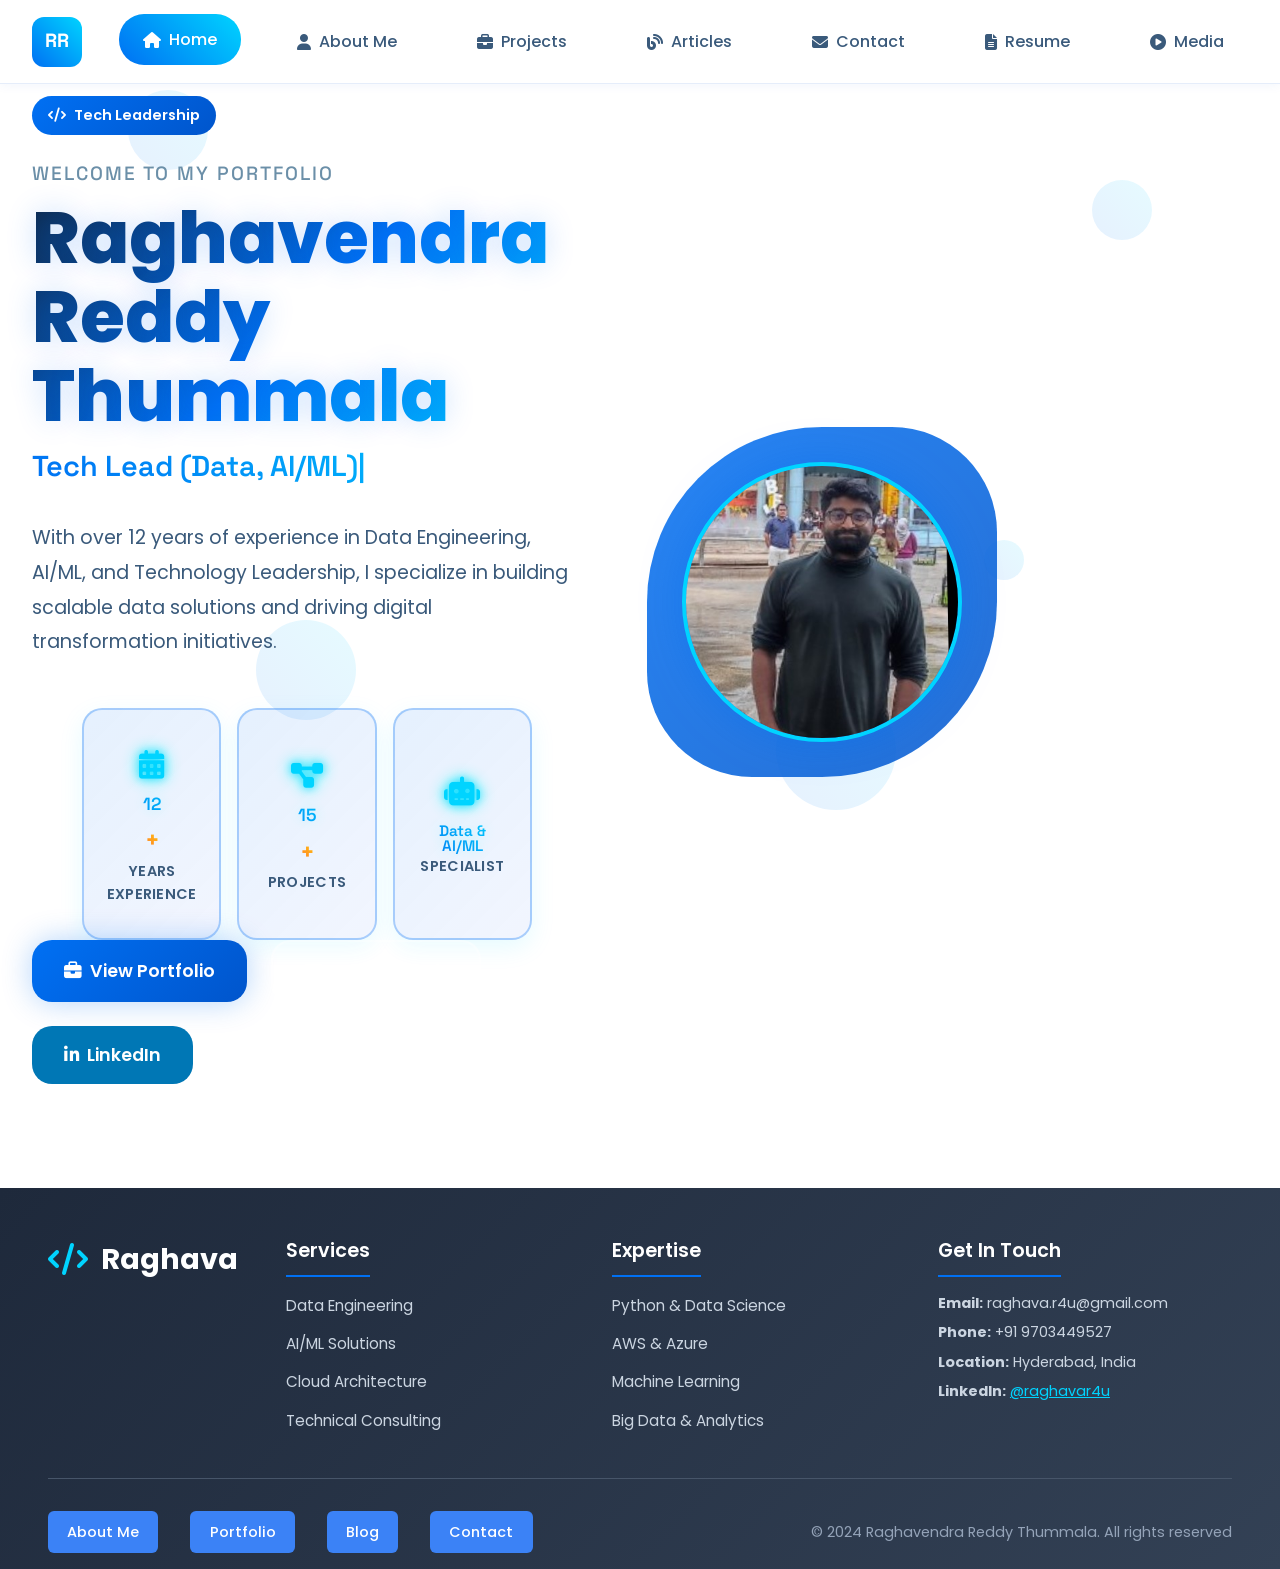
==== Frontend/index.html @ 386f7783 "Initial commit - Portfolio moved to root" ====
<!DOCTYPE html>
<html lang="en">
<head>
    <meta charset="UTF-8">
    <meta name="viewport" content="width=device-width, initial-scale=1.0, user-scalable=no">
    <title>Raghavendra Reddy Thummala - Tech Lead Portfolio</title>
    <meta name="description" content="Tech Lead specializing in Data Engineering, AI/ML, and Digital Transformation with 12+ years experience">
    <!-- Mobile-optimized meta tags -->
    <meta name="apple-mobile-web-app-capable" content="yes">
    <meta name="apple-mobile-web-app-status-bar-style" content="default">
    <meta name="mobile-web-app-capable" content="yes">
    <meta name="theme-color" content="#00D4FF">
    <link rel="stylesheet" href="css/styles.css">
    <link rel="stylesheet" href="https://cdnjs.cloudflare.com/ajax/libs/font-awesome/6.5.1/css/all.min.css">
    <link href="https://fonts.googleapis.com/css2?family=Poppins:wght@300;400;500;600;700;800;900&family=Space+Grotesk:wght@300;400;500;600;700&display=swap" rel="stylesheet">
    <link href="https://unpkg.com/aos@2.3.1/dist/aos.css" rel="stylesheet">
    <link rel="stylesheet" href="https://cdnjs.cloudflare.com/ajax/libs/animate.css/4.1.1/animate.min.css">
</head>
<body>
    <!-- Animated Background -->
    <div class="animated-bg">
        <div class="floating-shapes">
            <div class="shape shape-1"></div>
            <div class="shape shape-2"></div>
            <div class="shape shape-3"></div>
            <div class="shape shape-4"></div>
            <div class="shape shape-5"></div>
        </div>
        <canvas id="particleCanvas"></canvas>
    </div>

    <!-- Header Section -->
    <header class="header">
        <nav class="navbar">
            <div class="nav-container">
                <div class="nav-logo">
                    <div class="logo-icon">
                        <span class="logo-text">RR</span>
                    </div>
                </div>
                <ul class="nav-menu">
                    <li class="nav-item">
                        <a href="#home" class="nav-link active" data-tab="home">
                            <i class="fas fa-home"></i> Home
                        </a>
                    </li>
                    <li class="nav-item">
                        <a href="#about" class="nav-link" data-tab="about">
                            <i class="fas fa-user"></i> About Me
                        </a>
                    </li>
                    <li class="nav-item">
                        <a href="#projects" class="nav-link" data-tab="projects">
                            <i class="fas fa-briefcase"></i> Projects
                        </a>
                    </li>
                    <li class="nav-item">
                        <a href="#blog" class="nav-link" data-tab="blog">
                            <i class="fas fa-blog"></i> Articles
                        </a>
                    </li>
                    <li class="nav-item">
                        <a href="#contact" class="nav-link" data-tab="contact">
                            <i class="fas fa-envelope"></i> Contact
                        </a>
                    </li>
                    <li class="nav-item">
                        <a href="#resume" class="nav-link" data-tab="resume">
                            <i class="fas fa-file-alt"></i> Resume
                        </a>
                    </li>
                    <li class="nav-item">
                        <a href="#media" class="nav-link" data-tab="media">
                            <i class="fas fa-play-circle"></i> Media
                        </a>
                    </li>
                </ul>
                <div class="hamburger">
                    <span class="bar"></span>
                    <span class="bar"></span>
                    <span class="bar"></span>
                </div>
            </div>
        </nav>
    </header>

    <!-- Main Content -->
    <main class="main-content">
        <!-- Home Section -->
        <section id="home" class="tab-content active">
            <div class="hero-section">
                <div class="hero-bg-pattern"></div>
                <div class="hero-content">
                    <div class="hero-text animate__animated animate__fadeInLeft">
                        <div class="hero-badge">
                            <i class="fas fa-code"></i>
                            <span>Tech Leadership</span>
                        </div>
                        <h1>Welcome to My Portfolio</h1>
                        <h2 class="gradient-text">Raghavendra Reddy Thummala</h2>
                        <h3 class="typing-text">Tech Lead (Data, AI/ML)</h3>
                        <p class="hero-description">
                            With over 12 years of experience in Data Engineering, AI/ML, and Technology Leadership, 
                            I specialize in building scalable data solutions and driving digital transformation initiatives.
                        </p>
                        <div class="hero-stats">
                            <div class="stat-card highlight-card">
                                <div class="stat-icon">
                                    <i class="fas fa-calendar-alt"></i>
                                </div>
                                <div class="stat-content">
                                    <h4 class="counter" data-target="12">12</h4>
                                    <span class="plus-sign">+</span>
                                    <p>Years Experience</p>
                                </div>
                            </div>
                            <div class="stat-card highlight-card">
                                <div class="stat-icon">
                                    <i class="fas fa-project-diagram"></i>
                                </div>
                                <div class="stat-content">
                                    <h4 class="counter" data-target="15">15</h4>
                                    <span class="plus-sign">+</span>
                                    <p>Projects</p>
                                </div>
                            </div>
                            <div class="stat-card highlight-card">
                                <div class="stat-icon">
                                    <i class="fas fa-robot"></i>
                                </div>
                                <div class="stat-content">
                                    <h4 class="specialist-text">Data & AI/ML</h4>
                                    <p>Specialist</p>
                                </div>
                            </div>
                        </div>
                        <div class="hero-buttons">
                            <button class="btn-primary gradient-btn" data-tab="projects">
                                <i class="fas fa-briefcase"></i>
                                <span>View Portfolio</span>
                            </button>
                            <button class="btn-secondary glass-btn" data-tab="contact">
                                <i class="fas fa-envelope"></i>
                                <span>Get In Touch</span>
                            </button>
                            <button class="btn-linkedin" onclick="window.open('https://www.linkedin.com/in/raghavar4u/', '_blank')">
                                <i class="fab fa-linkedin-in"></i>
                                <span>LinkedIn</span>
                            </button>
                        </div>
                    </div>
                    <div class="hero-image animate__animated animate__fadeInRight">
                        <div class="profile-container">
                            <div class="profile-bg-shape"></div>
                            <img src="assets/profile.jpg" alt="Raghavendra Reddy Thummala" class="profile-image">
                        </div>
                    </div>
                </div>
            </div>
        </section>

        <!-- About Me Section -->
        <section id="about" class="tab-content">
            <div class="about-container">
                <!-- About Header -->
                <div class="about-header">
                    <h2 class="section-title">About Me</h2>
                    <div class="about-content">
                        <div class="about-text">
                            <p>
                                I'm Raghavendra Reddy Thummala, a passionate Tech Lead in Data & AI/ML with 12+ years of experience 
                                in creating innovative digital solutions. My expertise spans across modern data technologies, 
                                machine learning, cloud platforms, and generative AI. I believe in building applications 
                                that not only function flawlessly but also provide exceptional business value.
                            </p>
                        </div>
                    </div>
                </div>

                <!-- Two-Column Collapsible Sections -->
                <div class="about-grid">
                    <!-- Experience Column -->
                    <div>
                        <div class="collapsible-section active" data-section="experience">
                            <div class="collapsible-header">
                                <h3 class="collapsible-title">
                                    <i class="fas fa-briefcase"></i> Experience
                                </h3>
                                <div class="collapsible-toggle">
                                    <i class="fas fa-chevron-down"></i>
                                </div>
                            </div>
                            <div class="collapsible-content">
                                <div class="collapsible-body">
                                    <p class="experience-subtitle">A decade of crafting digital experiences across industries</p>
                                    <div class="experience-timeline">
                                        <!-- Timeline Line -->
                                        <div class="timeline-line-wrapper">
                                            <svg class="timeline-line" viewBox="0 0 2 400" preserveAspectRatio="none">
                                                <line x1="1" y1="0" x2="1" y2="400" stroke="url(#experienceGradient)" stroke-width="3"/>
                                                <defs>
                                                    <linearGradient id="experienceGradient" x1="0%" y1="0%" x2="0%" y2="100%">
                                                        <stop offset="0%" style="stop-color:var(--accent-blue-light);stop-opacity:0.8" />
                                                        <stop offset="50%" style="stop-color:var(--accent-cyan);stop-opacity:0.8" />
                                                        <stop offset="100%" style="stop-color:var(--accent-blue);stop-opacity:0.8" />
                                                    </linearGradient>
                                                </defs>
                                            </svg>
                                        </div>

                                        <!-- Experience Items -->
                                        <div class="experience-items">
                                            <!-- 2024 - Present -->
                                            <div class="experience-item">
                                                <div class="experience-marker">
                                                    <div class="experience-dot"></div>
                                                </div>
                                                <div class="experience-content">
                                                    <div class="experience-year">2024 - Present</div>
                                                    <h4>Tech Lead (Data, AI/ML)</h4>
                                                    <p class="experience-company">TAO Digital</p>
                                                    <p class="experience-description">Leading data engineering and AI/ML initiatives, architecting scalable solutions and driving innovation</p>
                                                </div>
                                            </div>

                                            <!-- 2021 - 2024 -->
                                            <div class="experience-item">
                                                <div class="experience-marker">
                                                    <div class="experience-dot"></div>
                                                </div>
                                                <div class="experience-content">
                                                    <div class="experience-year">2021 - 2024</div>
                                                    <h4>ML Engineer</h4>
                                                    <p class="experience-company">Turing.com</p>
                                                    <p class="experience-description">Developed and deployed machine learning models at scale, working with global teams</p>
                                                </div>
                                            </div>

                                            <!-- 2018 - 2021 -->
                                            <div class="experience-item">
                                                <div class="experience-marker">
                                                    <div class="experience-dot"></div>
                                                </div>
                                                <div class="experience-content">
                                                    <div class="experience-year">2018 - 2021</div>
                                                    <h4>Consultant</h4>
                                                    <p class="experience-company">Wipro</p>
                                                    <p class="experience-description">Provided strategic data consulting services and implemented analytics solutions for enterprise clients</p>
                                                </div>
                                            </div>

                                            <!-- 2016 - 2018 -->
                                            <div class="experience-item">
                                                <div class="experience-marker">
                                                    <div class="experience-dot"></div>
                                                </div>
                                                <div class="experience-content">
                                                    <div class="experience-year">2016 - 2018</div>
                                                    <h4>Associate Consultant</h4>
                                                    <p class="experience-company">Virtusa</p>
                                                    <p class="experience-description">Contributed to data analytics projects and developed technical consulting expertise</p>
                                                </div>
                                            </div>
                                        </div>
                                    </div>
                                </div>
                            </div>
                        </div>
                    </div>

                    <!-- Education Column -->
                    <div>
                        <div class="collapsible-section active" data-section="education">
                            <div class="collapsible-header">
                                <h3 class="collapsible-title">
                                    <i class="fas fa-graduation-cap"></i> Education & Certifications
                                </h3>
                                <div class="collapsible-toggle">
                                    <i class="fas fa-chevron-down"></i>
                                </div>
                            </div>
                            <div class="collapsible-content">
                                <div class="collapsible-body">
                                    <div class="education-list">
                                        <div class="education-item">
                                            <i class="fas fa-graduation-cap"></i>
                                            <div>
                                                <h4>Bachelor's in Engineering</h4>
                                                <p>Computer Science & Engineering • 2008 - 2012</p>
                                            </div>
                                        </div>
                                        <div class="education-item">
                                            <i class="fas fa-award"></i>
                                            <div>
                                                <h4>AWS Solutions Architect</h4>
                                                <p>Amazon Web Services • 2023</p>
                                            </div>
                                        </div>
                                        <div class="education-item">
                                            <i class="fas fa-award"></i>
                                            <div>
                                                <h4>Azure Data Engineer Associate</h4>
                                                <p>Microsoft Azure • 2022</p>
                                            </div>
                                        </div>
                                        <div class="education-item">
                                            <i class="fas fa-award"></i>
                                            <div>
                                                <h4>Google Cloud ML Engineer</h4>
                                                <p>Google Cloud Platform • 2021</p>
                                            </div>
                                        </div>
                                    </div>
                                </div>
                            </div>
                        </div>
                    </div>
                </div>
            </div>
        </section>

        <!-- Projects Section -->
        <section id="projects" class="tab-content">
            <div class="container">
                <div class="section-header">
                    <h1>Portfolio</h1>
                    <p>Explore my projects and technical contributions</p>
                </div>
                <div class="projects-grid">
                    <div class="project-card enhanced-card">
                        <div class="project-header">
                            <div class="project-image gradient-bg-1">
                                <i class="fas fa-robot"></i>
                                <div class="project-overlay">
                                    <button class="view-btn"><i class="fas fa-external-link-alt"></i></button>
                                </div>
                            </div>
                            <div class="project-status">
                                <span class="status-badge completed">Completed</span>
                            </div>
                        </div>
                        <div class="project-content">
                            <h3>AI/ML Predictive Analytics Platform</h3>
                            <p class="project-description">Enterprise-scale machine learning platform for predictive analytics with automated model training, deployment, and monitoring capabilities.</p>
                            <div class="project-metrics">
                                <div class="metric">
                                    <i class="fas fa-chart-up"></i>
                                    <span>35% Accuracy Improvement</span>
                                </div>
                                <div class="metric">
                                    <i class="fas fa-clock"></i>
                                    <span>6 Months</span>
                                </div>
                            </div>
                            <div class="project-tech">
                                <span class="tech-tag python"><i class="fab fa-python"></i>Python</span>
                                <span class="tech-tag tensorflow"><i class="fas fa-brain"></i>TensorFlow</span>
                                <span class="tech-tag aws"><i class="fab fa-aws"></i>AWS</span>
                                <span class="tech-tag kubernetes"><i class="fas fa-dharmachakra"></i>Kubernetes</span>
                            </div>
                        </div>
                    </div>
                    <div class="project-card enhanced-card">
                        <div class="project-header">
                            <div class="project-image gradient-bg-2">
                                <i class="fas fa-database"></i>
                                <div class="project-overlay">
                                    <button class="view-btn"><i class="fas fa-external-link-alt"></i></button>
                                </div>
                            </div>
                            <div class="project-status">
                                <span class="status-badge completed">Completed</span>
                            </div>
                        </div>
                        <div class="project-content">
                            <h3>Real-time Data Pipeline Architecture</h3>
                            <p class="project-description">Scalable real-time data processing pipeline handling 10TB+ daily data with automated ETL processes and monitoring dashboards.</p>
                            <div class="project-metrics">
                                <div class="metric">
                                    <i class="fas fa-database"></i>
                                    <span>10TB+ Daily Processing</span>
                                </div>
                                <div class="metric">
                                    <i class="fas fa-tachometer-alt"></i>
                                    <span>99.9% Uptime</span>
                                </div>
                            </div>
                            <div class="project-tech">
                                <span class="tech-tag spark"><i class="fas fa-fire"></i>Spark</span>
                                <span class="tech-tag kafka"><i class="fas fa-stream"></i>Kafka</span>
                                <span class="tech-tag docker"><i class="fab fa-docker"></i>Docker</span>
                                <span class="tech-tag airflow"><i class="fas fa-wind"></i>Airflow</span>
                            </div>
                        </div>
                    </div>
                    <div class="project-card enhanced-card">
                        <div class="project-header">
                            <div class="project-image gradient-bg-3">
                                <i class="fas fa-chart-line"></i>
                                <div class="project-overlay">
                                    <button class="view-btn"><i class="fas fa-external-link-alt"></i></button>
                                </div>
                            </div>
                            <div class="project-status">
                                <span class="status-badge ongoing">Ongoing</span>
                            </div>
                        </div>
                        <div class="project-content">
                            <h3>Executive Analytics Dashboard</h3>
                            <p class="project-description">Interactive business intelligence dashboard with real-time KPI tracking, predictive insights, and automated reporting features.</p>
                            <div class="project-metrics">
                                <div class="metric">
                                    <i class="fas fa-users"></i>
                                    <span>500+ Daily Users</span>
                                </div>
                                <div class="metric">
                                    <i class="fas fa-chart-bar"></i>
                                    <span>15 KPIs Tracked</span>
                                </div>
                            </div>
                            <div class="project-tech">
                                <span class="tech-tag react"><i class="fab fa-react"></i>React</span>
                                <span class="tech-tag d3"><i class="fas fa-chart-pie"></i>D3.js</span>
                                <span class="tech-tag python"><i class="fab fa-python"></i>Python</span>
                                <span class="tech-tag tableau"><i class="fas fa-table"></i>Tableau</span>
                            </div>
                        </div>
                    </div>
                </div>
            </div>
        </section>

        <!-- Blog Section -->
        <section id="blog" class="tab-content">
            <div class="container">
                <div class="section-header">
                    <h1>Blog & Articles</h1>
                    <p>Insights, tutorials, and thought leadership in Data & AI/ML</p>
                </div>
                <div class="blog-grid">
                    <article class="blog-card">
                        <div class="blog-image">
                            <i class="fas fa-brain"></i>
                        </div>
                        <div class="blog-content">
                            <h3>Article Title 1</h3>
                            <p class="blog-excerpt">Content will be added here...</p>
                            <div class="blog-meta">
                                <span class="blog-date">Date: TBD</span>
                                <span class="blog-category">AI/ML</span>
                            </div>
                        </div>
                    </article>
                    <article class="blog-card">
                        <div class="blog-image">
                            <i class="fas fa-code"></i>
                        </div>
                        <div class="blog-content">
                            <h3>Article Title 2</h3>
                            <p class="blog-excerpt">Content will be added here...</p>
                            <div class="blog-meta">
                                <span class="blog-date">Date: TBD</span>
                                <span class="blog-category">Data Engineering</span>
                            </div>
                        </div>
                    </article>
                </div>
            </div>
        </section>

        <!-- Contact Section -->
        <section id="contact" class="tab-content">
            <div class="container">
                <div class="contact-hero">
                    <div class="contact-left">
                        <h1 class="contact-title">Let's have<br><span class="contact-highlight">a Chat</span></h1>
                        <p class="contact-subtitle">Want to discuss projects, collaborate, or just grab a coffee? Hit me up!</p>
                        <a href="#contactForm" class="contact-cta-btn">
                            <i class="fas fa-comments"></i>
                            Let's Chat
                        </a>
                    </div>
                    <div class="contact-right">
                        <div class="contact-info-box">
                            <h3 class="contact-section-title">GET IN TOUCH</h3>
                            <div class="contact-info-item">
                                <i class="fas fa-envelope"></i>
                                <a href="mailto:raghava.r4u@gmail.com">raghava.r4u@gmail.com</a>
                            </div>
                            <div class="contact-info-item">
                                <i class="fas fa-phone"></i>
                                <a href="tel:+919703449527">+91 9703449527</a>
                            </div>
                        </div>
                        <div class="contact-social-box">
                            <h3 class="contact-section-title">FOLLOW ME</h3>
                            <div class="contact-social-links">
                                <a href="https://www.linkedin.com/in/raghavar4u/" target="_blank" class="social-icon-btn">
                                    <i class="fab fa-linkedin-in"></i>
                                </a>
                                <a href="mailto:raghava.r4u@gmail.com" class="social-icon-btn">
                                    <i class="fas fa-envelope"></i>
                                </a>
                            </div>
                        </div>
                    </div>
                </div>

                <div class="contact-form-container" id="contactForm">
                    <div class="contact-form">
                        <h2>Send Message</h2>
                        <form onsubmit="sendMessage(event)">
                            <div class="form-group">
                                <label for="senderName">Name</label>
                                <input type="text" id="senderName" name="senderName" placeholder="Your name" required>
                            </div>
                            <div class="form-group">
                                <label for="senderEmail">Email</label>
                                <input type="email" id="senderEmail" name="senderEmail" placeholder="your@email.com" required>
                            </div>
                            <div class="form-group">
                                <label for="subject">Subject</label>
                                <input type="text" id="subject" name="subject" placeholder="What's this about?" required>
                            </div>
                            <div class="form-group">
                                <label for="message">Message</label>
                                <textarea id="message" name="message" rows="5" placeholder="Your message here..." required></textarea>
                            </div>
                            <button type="submit" class="btn-primary">
                                <i class="fas fa-paper-plane"></i>
                                Send Message
                            </button>
                        </form>
                    </div>
                </div>
            </div>
        </section>

        <!-- Resume Section -->
        <section id="resume" class="tab-content">
            <div class="container">
                <div class="section-header">
                    <h1>Resume</h1>
                    <p>Professional experience and qualifications</p>
                </div>
                <div class="resume-actions">
                    <button class="btn-primary" id="downloadResume">
                        <i class="fas fa-download"></i> Download Resume
                    </button>
                    <button class="btn-secondary" id="viewResume">
                        <i class="fas fa-eye"></i> View Resume
                    </button>
                </div>
                <div id="resumePdfViewer" class="resume-pdf-viewer" style="display: none;">
                    <div class="pdf-viewer-header">
                        <button class="btn-close-pdf" id="closePdfViewer">
                            <i class="fas fa-times"></i> Close
                        </button>
                    </div>
                    <iframe id="pdfFrame" src="" class="pdf-frame"></iframe>
                </div>
                <div id="resumePreview" class="resume-preview" style="display: none;">
                    <div class="resume-section">
                        <h3>Experience</h3>
                        <div class="timeline-item">
                            <h4>Tech Lead (Data, AI/ML)</h4>
                            <p class="company">Company Name</p>
                            <p class="duration">20XX - Present</p>
                            <p>Content will be added here...</p>
                        </div>
                    </div>
                    <div class="resume-section">
                        <h3>Education</h3>
                        <div class="timeline-item">
                            <h4>Degree</h4>
                            <p class="company">Institution</p>
                            <p class="duration">Year</p>
                        </div>
                    </div>
                    <div class="resume-section">
                        <h3>Certifications</h3>
                        <ul class="cert-list">
                            <li>Certification 1</li>
                            <li>Certification 2</li>
                            <li>Certification 3</li>
                        </ul>
                    </div>
                </div>
            </div>
        </section>

        <!-- Media Section -->
        <section id="media" class="tab-content">
            <div class="youtube-container">
                <!-- YouTube Channel Header -->
                <div class="youtube-header">
                    <div class="channel-banner">
                        <div class="channel-info">
                            <div class="channel-avatar">
                                <img src="https://yt3.ggpht.com/ytc/AIdro_m8-rSF_lrNu1nJkVr8jxKz8sXvFf9TQaGOgjGx=s88-c-k-c0x00ffffff-no-rj" alt="TheRaghava4u" onerror="this.style.display='none'; this.nextElementSibling.style.display='block';">
                                <div class="avatar-fallback" style="display: none;">
                                    <i class="fab fa-youtube"></i>
                                </div>
                            </div>
                            <div class="channel-details">
                                <h1 class="channel-name">TheRaghava4u</h1>
                                <div class="channel-stats">
                                    <span class="subscriber-count">Tech Content Creator</span>
                                    <span class="video-count">• Data & AI Enthusiast</span>
                                </div>
                            </div>
                        </div>
                        <div class="channel-actions">
                            <a href="https://www.youtube.com/@TheRaghava4u" target="_blank" class="subscribe-btn">
                                <i class="fab fa-youtube"></i>
                                <span>Visit Channel</span>
                            </a>
                        </div>
                    </div>
                </div>

                <!-- YouTube Tabs -->
                <div class="youtube-tabs">
                    <div class="tab-list">
                        <button class="youtube-tab active" data-youtube-tab="videos">
                            <i class="fas fa-play-circle"></i>
                            <span>Videos</span>
                        </button>
                        <button class="youtube-tab" data-youtube-tab="playlists">
                            <i class="fas fa-list"></i>
                            <span>Playlists</span>
                        </button>
                        <button class="youtube-tab" data-youtube-tab="about">
                            <i class="fas fa-info-circle"></i>
                            <span>About</span>
                        </button>
                    </div>
                </div>

                <!-- Videos Tab Content -->
                <div class="youtube-content" id="videos-content">
                    <div class="videos-grid">
                        <div class="video-card" onclick="window.open('https://www.youtube.com/@TheRaghava4u', '_blank')">
                            <div class="video-thumbnail">
                                <div class="thumbnail-placeholder" style="background: linear-gradient(135deg, #3776ab 0%, #ffd343 100%);">
                                    <i class="fab fa-python"></i>
                                    <div class="duration">18:32</div>
                                </div>
                                <div class="play-overlay">
                                    <i class="fas fa-play"></i>
                                </div>
                            </div>
                            <div class="video-info">
                                <h3 class="video-title">Python for Data Science: Complete Guide</h3>
                                <div class="video-meta">
                                    <span class="views">25K views</span>
                                    <span class="upload-date">• 2 weeks ago</span>
                                </div>
                            </div>
                        </div>

                        <div class="video-card" onclick="window.open('https://www.youtube.com/@TheRaghava4u', '_blank')">
                            <div class="video-thumbnail">
                                <div class="thumbnail-placeholder" style="background: linear-gradient(135deg, #ff6b6b 0%, #4ecdc4 100%);">
                                    <i class="fas fa-robot"></i>
                                    <div class="duration">24:18</div>
                                </div>
                                <div class="play-overlay">
                                    <i class="fas fa-play"></i>
                                </div>
                            </div>
                            <div class="video-info">
                                <h3 class="video-title">Machine Learning Pipeline in Production</h3>
                                <div class="video-meta">
                                    <span class="views">18.5K views</span>
                                    <span class="upload-date">• 3 weeks ago</span>
                                </div>
                            </div>
                        </div>

                        <div class="video-card" onclick="window.open('https://www.youtube.com/@TheRaghava4u', '_blank')">
                            <div class="video-thumbnail">
                                <div class="thumbnail-placeholder" style="background: linear-gradient(135deg, #ff9500 0%, #232f3e 100%);">
                                    <i class="fab fa-aws"></i>
                                    <div class="duration">32:45</div>
                                </div>
                                <div class="play-overlay">
                                    <i class="fas fa-play"></i>
                                </div>
                            </div>
                            <div class="video-info">
                                <h3 class="video-title">AWS Data Pipeline Architecture Deep Dive</h3>
                                <div class="video-meta">
                                    <span class="views">22K views</span>
                                    <span class="upload-date">• 1 month ago</span>
                                </div>
                            </div>
                        </div>

                        <div class="video-card" onclick="window.open('https://www.youtube.com/@TheRaghava4u', '_blank')">
                            <div class="video-thumbnail">
                                <div class="thumbnail-placeholder" style="background: linear-gradient(135deg, #2496ed 0%, #0db7ed 100%);">
                                    <i class="fab fa-docker"></i>
                                    <div class="duration">28:12</div>
                                </div>
                                <div class="play-overlay">
                                    <i class="fas fa-play"></i>
                                </div>
                            </div>
                            <div class="video-info">
                                <h3 class="video-title">Docker for Data Science Teams</h3>
                                <div class="video-meta">
                                    <span class="views">16.8K views</span>
                                    <span class="upload-date">• 1 month ago</span>
                                </div>
                            </div>
                        </div>

                        <div class="video-card" onclick="window.open('https://www.youtube.com/@TheRaghava4u', '_blank')">
                            <div class="video-thumbnail">
                                <div class="thumbnail-placeholder" style="background: linear-gradient(135deg, #e25a1c 0%, #f39c12 100%);">
                                    <i class="fas fa-stream"></i>
                                    <div class="duration">35:20</div>
                                </div>
                                <div class="play-overlay">
                                    <i class="fas fa-play"></i>
                                </div>
                            </div>
                            <div class="video-info">
                                <h3 class="video-title">Apache Kafka & Spark for Real-time Analytics</h3>
                                <div class="video-meta">
                                    <span class="views">14.2K views</span>
                                    <span class="upload-date">• 2 months ago</span>
                                </div>
                            </div>
                        </div>

                        <div class="video-card" onclick="window.open('https://www.youtube.com/@TheRaghava4u', '_blank')">
                            <div class="video-thumbnail">
                                <div class="thumbnail-placeholder" style="background: linear-gradient(135deg, #667eea 0%, #764ba2 100%);">
                                    <i class="fas fa-code-branch"></i>
                                    <div class="duration">21:33</div>
                                </div>
                                <div class="play-overlay">
                                    <i class="fas fa-play"></i>
                                </div>
                            </div>
                            <div class="video-info">
                                <h3 class="video-title">ETL vs ELT: Modern Data Engineering</h3>
                                <div class="video-meta">
                                    <span class="views">19.1K views</span>
                                    <span class="upload-date">• 3 months ago</span>
                                </div>
                            </div>
                        </div>
                    </div>
                </div>

                <!-- Playlists Tab Content -->
                <div class="youtube-content" id="playlists-content" style="display: none;">
                    <div class="playlists-grid">
                        <div class="playlist-card" onclick="window.open('https://www.youtube.com/@TheRaghava4u', '_blank')">
                            <div class="playlist-thumbnail">
                                <div class="thumbnail-placeholder" style="background: linear-gradient(135deg, #3776ab 0%, #ffd343 100%);">
                                    <i class="fab fa-python"></i>
                                </div>
                                <div class="playlist-count">12 videos</div>
                            </div>
                            <div class="playlist-info">
                                <h3>Python for Data Science</h3>
                                <p>Complete Python tutorial series for data analysis and machine learning</p>
                            </div>
                        </div>

                        <div class="playlist-card" onclick="window.open('https://www.youtube.com/@TheRaghava4u', '_blank')">
                            <div class="playlist-thumbnail">
                                <div class="thumbnail-placeholder" style="background: linear-gradient(135deg, #ff9500 0%, #232f3e 100%);">
                                    <i class="fab fa-aws"></i>
                                </div>
                                <div class="playlist-count">15 videos</div>
                            </div>
                            <div class="playlist-info">
                                <h3>AWS for Data Engineers</h3>
                                <p>Comprehensive AWS cloud services for data engineering workflows</p>
                            </div>
                        </div>

                        <div class="playlist-card" onclick="window.open('https://www.youtube.com/@TheRaghava4u', '_blank')">
                            <div class="playlist-thumbnail">
                                <div class="thumbnail-placeholder" style="background: linear-gradient(135deg, #667eea 0%, #764ba2 100%);">
                                    <i class="fas fa-graduation-cap"></i>
                                </div>
                                <div class="playlist-count">8 videos</div>
                            </div>
                            <div class="playlist-info">
                                <h3>Tech Career Growth</h3>
                                <p>Career advice and growth strategies for tech professionals</p>
                            </div>
                        </div>
                    </div>
                </div>

                <!-- About Tab Content -->
                <div class="youtube-content" id="about-content" style="display: none;">
                    <div class="about-section">
                        <div class="about-card">
                            <h3>Channel Description</h3>
                            <p>Welcome to TheRaghava4u! I'm Raghavendra Reddy Thummala, a Tech Lead with 12+ years of experience in Data Engineering, AI/ML, and Digital Transformation.</p>
                            <p>On this channel, you'll find content about:</p>
                            <ul>
                                <li>Data Engineering best practices and architecture</li>
                                <li>AI/ML implementation in production environments</li>
                                <li>Tech leadership and team management</li>
                                <li>Cloud technologies and scalable solutions</li>
                                <li>Digital transformation strategies</li>
                            </ul>
                        </div>
                        
                        <div class="about-card">
                            <h3>Channel Stats</h3>
                            <div class="stats-grid">
                                <div class="stat-item">
                                    <i class="fas fa-calendar-alt"></i>
                                    <span>Joined November 2020</span>
                                </div>
                                <div class="stat-item">
                                    <i class="fas fa-video"></i>
                                    <span>40+ Videos</span>
                                </div>
                                <div class="stat-item">
                                    <i class="fas fa-eye"></i>
                                    <span>100K+ Total Views</span>
                                </div>
                            </div>
                        </div>
                    </div>
                </div>
            </div>
        </section>
    </main>

    <!-- Footer -->
    <footer class="footer">
        <div class="container">
            <div class="footer-content">
                <div class="footer-brand">
                    <div class="footer-logo">
                        <i class="fas fa-code"></i>
                        <span>Raghava</span>
                    </div>
                </div>
                
                <div class="footer-sections">
                    <div class="footer-section">
                        <h4>Services</h4>
                        <ul>
                            <li><a href="#">Data Engineering</a></li>
                            <li><a href="#">AI/ML Solutions</a></li>
                            <li><a href="#">Cloud Architecture</a></li>
                            <li><a href="#">Technical Consulting</a></li>
                        </ul>
                    </div>
                    
                    <div class="footer-section">
                        <h4>Expertise</h4>
                        <ul>
                            <li><a href="#">Python & Data Science</a></li>
                            <li><a href="#">AWS & Azure</a></li>
                            <li><a href="#">Machine Learning</a></li>
                            <li><a href="#">Big Data & Analytics</a></li>
                        </ul>
                    </div>
                    
                    <div class="footer-section">
                        <h4>Get In Touch</h4>
                        <div class="contact-details">
                            <p><strong>Email:</strong> raghava.r4u@gmail.com</p>
                            <p><strong>Phone:</strong> +91 9703449527</p>
                            <p><strong>Location:</strong> Hyderabad, India</p>
                            <p><strong>LinkedIn:</strong> <a href="https://www.linkedin.com/in/raghavar4u/" target="_blank" style="color: var(--accent-cyan);">@raghavar4u</a></p>
                        </div>
                    </div>
                </div>
            </div>
            
            <div class="footer-bottom">
                <div class="footer-links">
                    <a href="#about" class="footer-link">About Me</a>
                    <a href="#projects" class="footer-link">Portfolio</a>
                    <a href="#blog" class="footer-link">Blog</a>
                    <a href="#contact" class="footer-link">Contact</a>
                </div>
                <div class="footer-copyright">
                    <p>&copy; 2024 Raghavendra Reddy Thummala. All rights reserved</p>
                </div>
            </div>
        </div>
    </footer>

    <script src="https://unpkg.com/aos@2.3.1/dist/aos.js"></script>
    <script src="js/script.js"></script>
    <script>
        // Initialize AOS
        AOS.init({
            duration: 1000,
            once: true,
            offset: 100
        });

        // YouTube tabs functionality
        document.addEventListener('DOMContentLoaded', function() {
            console.log('=== Page Initialization ===');
            
            // Initialize tabs - ensure only home is active
            document.querySelectorAll('.tab-content').forEach((tab) => {
                // Remove active class from all tabs first
                tab.classList.remove('active');
            });
            
            // Now set only home to active
            const homeTab = document.getElementById('home');
            if (homeTab) {
                homeTab.classList.add('active');
                console.log('Home tab set to active');
            }
            
            // Verify the initialization
            setTimeout(() => {
                document.querySelectorAll('.tab-content').forEach((tab) => {
                    if (tab.id !== 'home' && tab.classList.contains('active')) {
                        console.warn('Tab ' + tab.id + ' should not be active on load');
                        tab.classList.remove('active');
                    }
                });
                console.log('About tab active status:', document.getElementById('about').classList.contains('active'));
            }, 100);
            
            const youtubeTabs = document.querySelectorAll('.youtube-tab');
            
            youtubeTabs.forEach(tab => {
                tab.addEventListener('click', () => {
                    // Remove active class from all tabs
                    youtubeTabs.forEach(t => t.classList.remove('active'));
                    
                    // Add active class to clicked tab
                    tab.classList.add('active');
                    
                    // Hide all content sections
                    document.querySelectorAll('.youtube-content').forEach(content => {
                        content.style.display = 'none';
                    });
                    
                    // Show selected content
                    const contentId = tab.getAttribute('data-youtube-tab') + '-content';
                    const contentElement = document.getElementById(contentId);
                    if (contentElement) {
                        contentElement.style.display = 'block';
                    }
                });
            });

            // Fix button functionality
            document.querySelectorAll('.btn-primary, .btn-secondary').forEach(button => {
                button.addEventListener('click', function() {
                    const tab = this.getAttribute('data-tab');
                    if (tab) {
                        // Hide all tab contents
                        document.querySelectorAll('.tab-content').forEach(content => {
                            content.classList.remove('active');
                        });
                        
                        // Show target tab
                        const targetTab = document.getElementById(tab);
                        if (targetTab) {
                            targetTab.classList.add('active');
                            // Scroll to top of content
                            setTimeout(() => {
                                targetTab.scrollIntoView({ behavior: 'smooth', block: 'start' });
                            }, 50);
                        }
                        
                        // Update navigation
                        document.querySelectorAll('.nav-link').forEach(link => {
                            link.classList.remove('active');
                        });
                        
                        const navLink = document.querySelector(`[data-tab="${tab}"]`);
                        if (navLink) {
                            navLink.classList.add('active');
                        }
                        
                        // Collapse collapsible sections when leaving about tab
                        if (tab !== 'about') {
                            document.querySelectorAll('#about .collapsible-section').forEach(section => {
                                section.classList.remove('active');
                            });
                        }
                    }
                });
            });

            // Add navigation links functionality
            document.querySelectorAll('.nav-link').forEach(link => {
                link.addEventListener('click', function(e) {
                    e.preventDefault();
                    
                    const tab = this.getAttribute('data-tab');
                    if (tab) {
                        console.log(`Switching to tab: ${tab}`);
                        
                        // Hide all tab contents
                        document.querySelectorAll('.tab-content').forEach(content => {
                            if (content.classList.contains('active')) {
                                console.log(`Removing active from: ${content.id}`);
                            }
                            content.classList.remove('active');
                        });
                        
                        // Show target tab
                        const targetTab = document.getElementById(tab);
                        if (targetTab) {
                            console.log(`Adding active to: ${tab}`);
                            targetTab.classList.add('active');
                            // Scroll to top of content
                            targetTab.scrollIntoView({ behavior: 'smooth', block: 'start' });
                        }
                        
                        // Update navigation
                        document.querySelectorAll('.nav-link').forEach(navLink => {
                            navLink.classList.remove('active');
                        });
                        
                        this.classList.add('active');
                        
                        // Collapse collapsible sections when leaving about tab
                        if (tab !== 'about') {
                            console.log('Collapsing about sections');
                            document.querySelectorAll('#about .collapsible-section').forEach(section => {
                                section.classList.remove('active');
                            });
                        }
                        
                        // Verification after 100ms
                        setTimeout(() => {
                            const allTabs = document.querySelectorAll('.tab-content');
                            allTabs.forEach(t => {
                                if (t.id !== tab && t.classList.contains('active')) {
                                    console.warn(`Tab ${t.id} should not be active!`);
                                    t.classList.remove('active');
                                }
                            });
                            console.log(`Final state - Active tab should be: ${tab}, About tab active: ${document.getElementById('about').classList.contains('active')}`);
                        }, 100);
                    }
                });
            });
        });

        // Button navigation function
        function showSection(sectionId) {
            // Hide all sections
            document.querySelectorAll('.tab-content').forEach(section => {
                section.classList.remove('active');
            });
            
            // Show target section
            const targetSection = document.getElementById(sectionId);
            if (targetSection) {
                targetSection.classList.add('active');
            }
            
            // Update navigation
            document.querySelectorAll('.nav-link').forEach(link => {
                link.classList.remove('active');
                if (link.getAttribute('data-tab') === sectionId) {
                    link.classList.add('active');
                }
            });
        }

        // Send Message Function
        function sendMessage(event) {
            event.preventDefault();
            
            const senderName = document.getElementById('senderName').value;
            const senderEmail = document.getElementById('senderEmail').value;
            const subject = document.getElementById('subject').value;
            const message = document.getElementById('message').value;
            
            // Create mailto link
            const mailtoLink = `mailto:raghava.r4u@gmail.com?subject=${encodeURIComponent(subject)}&body=${encodeURIComponent(`Name: ${senderName}\nEmail: ${senderEmail}\n\nMessage:\n${message}`)}`;
            
            // Open email client
            window.location.href = mailtoLink;
            
            // Show success message
            alert('Your email client will open to send the message!');
            
            // Reset form
            document.getElementById('contactForm').reset();
        }

        // Download CV Function
        function downloadCV() {
            alert('CV download functionality will be implemented soon!');
        }

        // Mobile Menu Functions
        function toggleMobileMenu() {
            const navLinks = document.getElementById('navLinks');
            const mobileOverlay = document.getElementById('mobileOverlay');
            const menuBtn = document.querySelector('.mobile-menu-btn');
            
            navLinks.classList.toggle('active');
            mobileOverlay.classList.toggle('active');
            menuBtn.classList.toggle('active');
            
            // Prevent body scroll when menu is open
            document.body.classList.toggle('menu-open');
        }

        function closeMobileMenu() {
            const navLinks = document.getElementById('navLinks');
            const mobileOverlay = document.getElementById('mobileOverlay');
            const menuBtn = document.querySelector('.mobile-menu-btn');
            
            navLinks.classList.remove('active');
            mobileOverlay.classList.remove('active');
            menuBtn.classList.remove('active');
            
            // Re-enable body scroll
            document.body.classList.remove('menu-open');
        }

        // Close mobile menu when clicking nav links
        document.addEventListener('DOMContentLoaded', function() {
            const navLinks = document.querySelectorAll('.nav-link');
            navLinks.forEach(link => {
                link.addEventListener('click', function() {
                    // Close mobile menu on link click
                    if (window.innerWidth <= 768) {
                        closeMobileMenu();
                    }
                });
            });
            
            // Collapsible Section Functionality
            const collapsibleSections = document.querySelectorAll('.collapsible-section');
            collapsibleSections.forEach(section => {
                const header = section.querySelector('.collapsible-header');
                
                header.addEventListener('click', function() {
                    section.classList.toggle('active');
                });
            });
        });
    </script>
</body>
</html>
---- Frontend/css/styles.css ----
/* Modern Professional Portfolio - Dark Theme */

/* Reset and Base Styles */
* {
    margin: 0;
    padding: 0;
    box-sizing: border-box;
}

:root {
    /* Modern Blue & White Theme - Professional Portfolio */
    --primary-bg: #FFFFFF;
    --secondary-bg: #F0F5FB;
    --card-bg: rgba(255, 255, 255, 0.95);
    --accent-blue: #0055CC;
    --accent-blue-light: #0070F3;
    --accent-cyan: #00D4FF;
    --accent-orange: #FF6B35;
    --accent-yellow: #FFD700;
    --text-primary: #0F2847;
    --text-secondary: #3A5A7B;
    --text-muted: #6B8FA8;
    
    /* Modern Gradients */
    --gradient-primary: linear-gradient(135deg, #0070F3 0%, #0055CC 100%);
    --gradient-accent: linear-gradient(45deg, #0070F3, #00D4FF);
    --gradient-orange: linear-gradient(45deg, #FF6B35, #FFD700);
    --gradient-glass: rgba(0, 85, 204, 0.03);
    
    /* Typography */
    --font-primary: 'Poppins', sans-serif;
    --font-secondary: 'Space Grotesk', sans-serif;
    
    /* Effects */
    --glow-cyan: 0 0 30px rgba(0, 255, 247, 0.2);
    --glow-blue: 0 0 30px rgba(0, 212, 255, 0.2);
    --glass-border: 1px solid rgba(0, 0, 0, 0.1);
    --backdrop-blur: blur(20px);
    
    /* Spacing */
    --section-padding: 100px 0;
    --container-max-width: 1400px;
    --border-radius: 20px;
}

html {
    scroll-behavior: smooth;
    font-size: 16px;
}

body {
    font-family: var(--font-primary);
    line-height: 1.6;
    color: var(--text-primary);
    background: var(--primary-bg);
    overflow-x: hidden;
    position: relative;
}

/* Container */
.container {
    max-width: var(--container-max-width);
    margin: 0 auto;
    padding: 0 2rem;
}

/* Animated Background Elements */
.animated-bg {
    position: fixed;
    top: 0;
    left: 0;
    width: 100%;
    height: 100%;
    z-index: -1;
    background: var(--primary-bg);
}

.floating-shapes {
    position: absolute;
    width: 100%;
    height: 100%;
    overflow: hidden;
}

.shape {
    position: absolute;
    border-radius: 50%;
    background: var(--gradient-accent);
    opacity: 0.1;
    animation: float 6s ease-in-out infinite;
}

.shape-1 { width: 80px; height: 80px; top: 10%; left: 10%; animation-delay: 0s; }
.shape-2 { width: 60px; height: 60px; top: 20%; right: 10%; animation-delay: 1s; }
.shape-3 { width: 100px; height: 100px; bottom: 20%; left: 20%; animation-delay: 2s; }
.shape-4 { width: 40px; height: 40px; top: 60%; right: 20%; animation-delay: 3s; }
.shape-5 { width: 120px; height: 120px; bottom: 10%; right: 30%; animation-delay: 4s; }

@keyframes float {
    0%, 100% { transform: translateY(0px) rotate(0deg); }
    50% { transform: translateY(-20px) rotate(180deg); }
}

/* Header and Navigation */
.header {
    position: fixed;
    top: 0;
    left: 0;
    right: 0;
    z-index: 1000;
    background: rgba(255, 255, 255, 0.98);
    backdrop-filter: var(--backdrop-blur);
    border-bottom: 1px solid rgba(0, 85, 204, 0.1);
    transition: all 0.3s ease;
    box-shadow: 0 2px 10px rgba(0, 85, 204, 0.05);
}

.navbar {
    padding: 1rem 0;
}

.nav-container {
    max-width: var(--container-max-width);
    margin: 0 auto;
    display: flex;
    justify-content: space-between;
    align-items: center;
    padding: 0 2rem;
}

/* Logo */
.nav-logo {
    display: flex;
    align-items: center;
    gap: 1rem;
}

.logo-icon {
    width: 50px;
    height: 50px;
    background: var(--gradient-accent);
    border-radius: 12px;
    display: flex;
    align-items: center;
    justify-content: center;
    position: relative;
    overflow: hidden;
    transition: all 0.3s ease;
}

.logo-icon:hover {
    transform: scale(1.1);
    box-shadow: var(--glow-cyan);
}

.logo-text {
    font-family: var(--font-secondary);
    font-weight: 700;
    font-size: 1.2rem;
    color: var(--primary-bg);
    position: relative;
    z-index: 1;
}

.logo-info h2 {
    font-family: var(--font-secondary);
    font-weight: 600;
    font-size: 1.3rem;
    color: var(--text-primary);
    margin: 0;
}

.role-badge {
    background: var(--gradient-accent);
    color: var(--primary-bg);
    padding: 0.2rem 0.8rem;
    border-radius: 20px;
    font-size: 0.8rem;
    font-weight: 500;
}

/* Navigation Menu */
.nav-menu {
    display: flex;
    list-style: none;
    gap: 2rem;
    align-items: center;
}

.nav-link {
    text-decoration: none;
    color: var(--text-secondary);
    font-weight: 500;
    padding: 0.8rem 1.5rem;
    border-radius: 25px;
    transition: all 0.3s ease;
    display: flex;
    align-items: center;
    gap: 0.5rem;
    position: relative;
    overflow: hidden;
}

.nav-link::before {
    content: '';
    position: absolute;
    top: 0;
    left: -100%;
    width: 100%;
    height: 100%;
    background: var(--gradient-accent);
    transition: left 0.3s ease;
    z-index: -1;
}

.nav-link:hover::before,
.nav-link.active::before {
    left: 0;
}

.nav-link:hover,
.nav-link.active {
    color: var(--primary-bg);
    transform: translateY(-2px);
}

/* Mobile Menu */
.hamburger {
    display: none;
    flex-direction: column;
    cursor: pointer;
    gap: 4px;
}

.bar {
    width: 25px;
    height: 3px;
    background: var(--text-primary);
    border-radius: 2px;
    transition: 0.3s;
}

/* Main Content */
.main-content {
    margin-top: 80px;
    position: relative;
    z-index: 1;
}

.tab-content {
    display: none !important;
    opacity: 0 !important;
    visibility: hidden !important;
    pointer-events: none !important;
    transition: all 0.6s ease;
}

.tab-content.active {
    display: block !important;
    opacity: 1 !important;
    visibility: visible !important;
    pointer-events: auto !important;
}

/* Hero Section */
.hero-section {
    min-height: 85vh;
    display: flex;
    flex-direction: column;
    justify-content: center;
    position: relative;
    overflow: hidden;
    padding: 1rem 0;
}

.hero-content {
    max-width: var(--container-max-width);
    margin: 0 auto;
    padding: 0 2rem;
    display: flex;
    flex-direction: row;
    gap: 3rem;
    align-items: center;
    width: 100%;
}

/* Hero Text Enhanced Typography */
.hero-text {
    animation: fadeInUp 1s ease-out;
    flex: 0 1 auto;
    max-width: 550px;
}

.hero-text h1 {
    font-family: var(--font-secondary);
    font-size: 1.2rem;
    font-weight: 500;
    color: var(--text-muted);
    margin-bottom: 0.5rem;
    letter-spacing: 2px;
    text-transform: uppercase;
}

.hero-text h2.gradient-text {
    font-family: var(--font-primary);
    font-size: 4.5rem;
    font-weight: 800;
    background: linear-gradient(135deg, #0F2847 0%, #0070F3 50%, #00D4FF 100%);
    -webkit-background-clip: text;
    -webkit-text-fill-color: transparent;
    background-clip: text;
    line-height: 1.1;
    margin-bottom: 0.5rem;
    text-shadow: 0 0 30px rgba(0, 112, 243, 0.2);
}

.hero-text h3.typing-text {
    font-family: var(--font-secondary);
    font-size: 1.8rem;
    font-weight: 600;
    color: var(--accent-orange);
    margin-bottom: 1rem;
    position: relative;
}

.hero-description {
    font-size: 1.2rem;
    line-height: 1.8;
    color: var(--text-secondary);
    margin: 1rem 0 1.5rem;
    max-width: 600px;
}

.hero-greeting .greeting-text {
    font-family: var(--font-secondary);
    font-size: 2.5rem;
    font-weight: 300;
    color: var(--text-primary);
    display: block;
    margin-bottom: 0.5rem;
}

.typing-container {
    font-family: var(--font-secondary);
    font-size: 3rem;
    font-weight: 700;
    line-height: 1.1;
    margin-bottom: 1rem;
}

.static-text {
    color: var(--text-primary);
}

.name-highlight {
    background: var(--gradient-accent);
    -webkit-background-clip: text;
    -webkit-text-fill-color: transparent;
    background-clip: text;
}

.role-highlight {
    background: var(--gradient-orange);
    -webkit-background-clip: text;
    -webkit-text-fill-color: transparent;
    background-clip: text;
}

.hero-subtitle {
    margin: 1.5rem 0;
    font-size: 1.8rem;
    font-weight: 500;
}

.subtitle-prefix {
    color: var(--text-secondary);
}

.typing-text {
    background: var(--gradient-accent);
    -webkit-background-clip: text;
    -webkit-text-fill-color: transparent;
    background-clip: text;
    font-weight: 600;
    position: relative;
}

.typing-text::after {
    content: '|';
    color: var(--accent-cyan);
    animation: blink 1s infinite;
}

@keyframes blink {
    0%, 50% { opacity: 1; }
    51%, 100% { opacity: 0; }
}

.hero-description {
    font-size: 1.2rem;
    line-height: 1.8;
    color: var(--text-secondary);
    margin: 2rem 0 3rem;
    max-width: 600px;
}

/* Buttons */
.hero-buttons {
    display: flex;
    gap: 1.5rem;
    margin-bottom: 1.5rem;
    flex-wrap: wrap;
}

.btn-primary,
.btn-secondary {
    padding: 1rem 2rem;
    border: none;
    border-radius: var(--border-radius);
    font-family: var(--font-primary);
    font-weight: 600;
    font-size: 1.1rem;
    cursor: pointer;
    transition: all 0.3s ease;
    display: flex;
    align-items: center;
    gap: 0.5rem;
    text-decoration: none;
    position: relative;
    overflow: hidden;
}

.btn-primary {
    background: var(--gradient-primary);
    color: var(--primary-bg);
    box-shadow: 0 0 30px rgba(0, 112, 243, 0.3);
}

.btn-primary:hover {
    transform: translateY(-3px);
    box-shadow: 0 0 40px rgba(0, 112, 243, 0.6);
}

.btn-secondary {
    background: transparent;
    color: var(--text-primary);
    border: 2px solid var(--accent-blue-light);
    position: relative;
}

.btn-secondary::before {
    content: '';
    position: absolute;
    top: 0;
    left: -100%;
    width: 100%;
    height: 100%;
    background: var(--gradient-primary);
    transition: left 0.3s ease;
    z-index: -1;
}

.btn-secondary:hover::before {
    left: 0;
}

.btn-secondary:hover {
    color: var(--primary-bg);
    transform: translateY(-3px);
}

.btn-linkedin {
    background: #0077B5;
    color: #FFFFFF;
    padding: 1rem 2rem;
    border: none;
    border-radius: var(--border-radius);
    font-family: var(--font-primary);
    font-weight: 600;
    font-size: 1.1rem;
    cursor: pointer;
    transition: all 0.3s ease;
    display: flex;
    align-items: center;
    gap: 0.5rem;
    text-decoration: none;
    position: relative;
    overflow: hidden;
}

.btn-linkedin:hover {
    background: #005582;
    transform: translateY(-3px);
    box-shadow: 0 8px 25px rgba(0, 119, 181, 0.4);
}

/* Resume Actions */
.resume-actions {
    display: flex;
    gap: 1.5rem;
    margin-bottom: 3rem;
    flex-wrap: wrap;
    justify-content: center;
}

.resume-actions .btn-primary,
.resume-actions .btn-secondary {
    padding: 1rem 2rem;
    border: none;
    border-radius: var(--border-radius);
    font-family: var(--font-primary);
    font-weight: 600;
    font-size: 1rem;
    cursor: pointer;
    transition: all 0.3s ease;
    display: flex;
    align-items: center;
    gap: 0.8rem;
    text-decoration: none;
    position: relative;
    overflow: hidden;
    min-width: 150px;
}

.resume-actions .btn-primary {
    background: var(--gradient-primary);
    color: var(--primary-bg);
    box-shadow: 0 0 30px rgba(0, 112, 243, 0.3);
}

.resume-actions .btn-primary:hover {
    transform: translateY(-3px);
    box-shadow: 0 0 40px rgba(0, 112, 243, 0.6);
}

.resume-actions .btn-secondary {
    background: transparent;
    color: var(--text-primary);
    border: 2px solid var(--accent-blue-light);
}

.resume-actions .btn-secondary::before {
    content: '';
    position: absolute;
    top: 0;
    left: -100%;
    width: 100%;
    height: 100%;
    background: var(--gradient-primary);
    transition: left 0.3s ease;
    z-index: -1;
}

.resume-actions .btn-secondary:hover::before {
    left: 0;
}

.resume-actions .btn-secondary:hover {
    color: var(--primary-bg);
    transform: translateY(-3px);
}

/* PDF Viewer Styles */
.resume-pdf-viewer {
    width: 100%;
    background: var(--card-bg);
    border-radius: var(--border-radius);
    overflow: hidden;
    box-shadow: 0 8px 32px rgba(0, 85, 204, 0.15);
    border: 1px solid rgba(0, 85, 204, 0.1);
    display: flex;
    flex-direction: column;
    height: 800px;
    margin-top: 2rem;
}

.pdf-viewer-header {
    display: flex;
    justify-content: flex-end;
    align-items: center;
    padding: 1rem;
    background: var(--secondary-bg);
    border-bottom: 1px solid rgba(0, 85, 204, 0.1);
}

.btn-close-pdf {
    background: var(--accent-blue-light);
    color: var(--primary-bg);
    border: none;
    padding: 0.5rem 1.5rem;
    border-radius: 8px;
    font-family: var(--font-primary);
    font-weight: 600;
    font-size: 0.9rem;
    cursor: pointer;
    transition: all 0.3s ease;
    display: flex;
    align-items: center;
    gap: 0.5rem;
}

.btn-close-pdf:hover {
    background: var(--accent-blue);
    transform: translateY(-2px);
    box-shadow: 0 4px 15px rgba(0, 112, 243, 0.4);
}

.pdf-frame {
    flex: 1;
    border: none;
    width: 100%;
    height: 100%;
}

/* Social Links */
.social-links {
    display: flex;
    gap: 1rem;
}

.social-link {
    width: 50px;
    height: 50px;
    background: var(--secondary-bg);
    border-radius: 50%;
    display: flex;
    align-items: center;
    justify-content: center;
    color: var(--accent-blue);
    text-decoration: none;
    transition: all 0.3s ease;
    position: relative;
    overflow: hidden;
    border: 2px solid transparent;
}

.social-link::before {
    content: '';
    position: absolute;
    top: 0;
    left: 0;
    right: 0;
    bottom: 0;
    background: var(--gradient-primary);
    opacity: 0;
    transition: opacity 0.3s ease;
}

.social-link:hover::before {
    opacity: 1;
}

.social-link:hover {
    color: var(--primary-bg);
    transform: translateY(-3px) scale(1.1);
}

.social-link i {
    font-size: 1.2rem;
    position: relative;
    z-index: 1;
}

/* Hero Visual */
.hero-visual {
    display: flex;
    justify-content: center;
    align-items: center;
    position: relative;
}

.profile-container {
    position: relative;
    width: 320px;
    height: 320px;
    flex-shrink: 0;
}

.profile-bg-shape {
    position: absolute;
    top: 50%;
    left: 50%;
    transform: translate(-50%, -50%);
    width: 350px;
    height: 350px;
    background: var(--gradient-primary);
    border-radius: 50% 30% 50% 30%;
    animation: morphShape 8s ease-in-out infinite;
    opacity: 0.85;
}

.profile-image {
    position: absolute;
    top: 50%;
    left: 50%;
    transform: translate(-50%, -50%);
    width: 240px;
    height: 240px;
    object-fit: cover;
    border-radius: 50%;
    border: 4px solid var(--accent-blue-light);
    box-shadow: 0 0 40px rgba(0, 112, 243, 0.4);
    transition: all 0.3s ease;
    z-index: 2;
}

.profile-image:hover {
    transform: translate(-50%, -50%) scale(1.05);
    box-shadow: 0 0 60px rgba(0, 112, 243, 0.6);
}

@keyframes morphShape {
    0%, 100% { 
        border-radius: 50% 30% 50% 30%;
        transform: translate(-50%, -50%) rotate(0deg);
    }
    25% { 
        border-radius: 30% 50% 30% 50%;
        transform: translate(-50%, -50%) rotate(90deg);
    }
    50% { 
        border-radius: 50% 50% 20% 80%;
        transform: translate(-50%, -50%) rotate(180deg);
    }
    75% { 
        border-radius: 80% 20% 50% 50%;
        transform: translate(-50%, -50%) rotate(270deg);
    }
}

.profile-image {
    position: absolute;
    top: 50%;
    left: 50%;
    transform: translate(-50%, -50%);
    width: 280px;
    height: 280px;
    background: var(--secondary-bg);
    border-radius: 50%;
    display: flex;
    align-items: center;
    justify-content: center;
    border: 4px solid var(--accent-cyan);
    overflow: hidden;
}

.avatar-placeholder {
    color: var(--text-secondary);
    text-align: center;
}

.avatar-placeholder i {
    font-size: 6rem;
}

/* Floating Elements */
.floating-elements {
    position: absolute;
    width: 100%;
    height: 100%;
}

.float-element {
    position: absolute;
    width: 60px;
    height: 60px;
    background: var(--gradient-accent);
    border-radius: 50%;
    display: flex;
    align-items: center;
    justify-content: center;
    color: var(--primary-bg);
    font-size: 1.5rem;
    animation: floatElement 4s ease-in-out infinite;
    box-shadow: var(--glow-cyan);
}

.element-1 { top: 10%; left: 10%; animation-delay: 0s; }
.element-2 { top: 10%; right: 10%; animation-delay: 1s; }
.element-3 { bottom: 10%; left: 10%; animation-delay: 2s; }
.element-4 { bottom: 10%; right: 10%; animation-delay: 3s; }

@keyframes floatElement {
    0%, 100% { transform: translateY(0px); }
    50% { transform: translateY(-15px); }
}

/* Hero Stats */
.hero-stats {
    margin-top: 1rem;
    display: grid;
    grid-template-columns: repeat(auto-fit, minmax(130px, 1fr));
    gap: 1rem;
    max-width: 450px;
    margin-left: auto;
    margin-right: auto;
}

.stat-card {
    background: var(--card-bg);
    backdrop-filter: var(--backdrop-blur);
    border: var(--glass-border);
    border-radius: 15px;
    padding: 1.2rem 0.8rem;
    text-align: center;
    transition: all 0.4s ease;
    position: relative;
    overflow: hidden;
    min-height: 130px;
    display: flex;
    flex-direction: column;
    justify-content: center;
    align-items: center;
}

/* Highlight cards with enhanced effects for light theme */
.highlight-card {
    background: linear-gradient(135deg, rgba(0, 212, 255, 0.1), rgba(0, 255, 247, 0.05));
    border: 2px solid rgba(0, 212, 255, 0.3);
    box-shadow: 0 8px 25px rgba(0, 212, 255, 0.1);
}

/* Stat card icons - improved visibility */
.stat-icon {
    font-size: 1.8rem;
    color: #00D4FF;
    margin-bottom: 0.5rem;
    filter: drop-shadow(0 0 8px rgba(0, 255, 247, 0.6));
    text-shadow: 0 0 10px rgba(0, 212, 255, 0.8);
}

/* Stat content styling - larger text for smaller cards */
.stat-content h4 {
    font-family: var(--font-secondary);
    font-size: 1.8rem;
    font-weight: 800;
    background: var(--gradient-accent);
    -webkit-background-clip: text;
    -webkit-text-fill-color: transparent;
    background-clip: text;
    margin-bottom: 0.2rem;
    line-height: 1;
    text-shadow: 0 0 15px rgba(0, 255, 247, 0.3);
}

/* Plus sign styling - larger for visibility */
.plus-sign {
    font-family: var(--font-secondary);
    font-size: 1.5rem;
    font-weight: 700;
    background: var(--gradient-orange);
    -webkit-background-clip: text;
    -webkit-text-fill-color: transparent;
    background-clip: text;
    margin-left: 0.1rem;
    vertical-align: top;
}

/* Specialist text styling */
.specialist-text {
    font-family: var(--font-secondary);
    font-size: 0.95rem !important;
    font-weight: 700;
    background: linear-gradient(45deg, #FF6B35, #FFD700, #00D4FF);
    -webkit-background-clip: text;
    -webkit-text-fill-color: transparent;
    background-clip: text;
    line-height: 1.2;
    margin-bottom: 0.1rem !important;
}

.stat-content p {
    color: var(--text-secondary);
    font-size: 0.7rem;
    font-weight: 600;
    letter-spacing: 0.3px;
    text-transform: uppercase;
    margin: 0;
}

.stat-card::before {
    content: '';
    position: absolute;
    top: 0;
    left: -100%;
    width: 100%;
    height: 100%;
    background: var(--gradient-accent);
    opacity: 0.1;
    transition: left 0.5s ease;
}

.highlight-card::before {
    background: linear-gradient(45deg, rgba(0, 212, 255, 0.2), rgba(0, 255, 247, 0.1));
    opacity: 0.15;
}

.stat-card:hover::before {
    left: 0;
}

.stat-card:hover {
    transform: translateY(-8px);
    border-color: var(--accent-cyan);
    box-shadow: var(--glow-cyan);
}

.highlight-card:hover {
    transform: translateY(-12px) scale(1.02);
    box-shadow: 0 20px 60px rgba(0, 212, 255, 0.25);
    border-color: var(--accent-cyan);
}

.stat-number {
    font-family: var(--font-secondary);
    font-size: 3rem;
    font-weight: 700;
    background: var(--gradient-accent);
    -webkit-background-clip: text;
    -webkit-text-fill-color: transparent;
    background-clip: text;
    margin-bottom: 0.5rem;
}

.percentage {
    font-size: 2rem;
    margin-left: 0.2rem;
}

.stat-label {
    color: var(--text-secondary);
    font-size: 1rem;
    font-weight: 500;
}

/* YouTube-Style Media Section */
.youtube-container {
    max-width: 1200px;
    margin: 0 auto;
    padding: 2rem;
}

.youtube-header {
    margin-bottom: 2rem;
    border-bottom: 1px solid var(--glass-border);
    padding-bottom: 2rem;
}

.channel-banner {
    display: flex;
    align-items: center;
    justify-content: space-between;
    gap: 2rem;
}

.channel-info {
    display: flex;
    align-items: center;
    gap: 1.5rem;
}

.channel-avatar {
    width: 80px;
    height: 80px;
    border-radius: 50%;
    overflow: hidden;
    position: relative;
}

.channel-avatar img {
    width: 100%;
    height: 100%;
    object-fit: cover;
}

.avatar-fallback {
    width: 100%;
    height: 100%;
    background: var(--gradient-primary);
    display: flex;
    align-items: center;
    justify-content: center;
    color: white;
    font-size: 2rem;
}

.channel-name {
    font-size: 2rem;
    font-weight: 700;
    color: var(--text-primary);
    margin-bottom: 0.5rem;
}

.channel-stats {
    color: var(--text-secondary);
    font-size: 0.9rem;
}

.subscribe-btn {
    background: #FF0000;
    color: white;
    padding: 0.8rem 2rem;
    border-radius: 25px;
    text-decoration: none;
    font-weight: 600;
    display: flex;
    align-items: center;
    gap: 0.5rem;
    transition: all 0.3s ease;
    border: none;
    cursor: pointer;
}

.subscribe-btn:hover {
    background: #CC0000;
    transform: translateY(-2px);
    box-shadow: 0 8px 25px rgba(255, 0, 0, 0.3);
}

/* YouTube Tabs */
.youtube-tabs {
    border-bottom: 1px solid var(--glass-border);
    margin-bottom: 2rem;
}

.tab-list {
    display: flex;
    gap: 2rem;
}

.youtube-tab {
    padding: 1rem 0;
    border: none;
    background: none;
    color: var(--text-secondary);
    font-size: 1rem;
    font-weight: 500;
    cursor: pointer;
    display: flex;
    align-items: center;
    gap: 0.5rem;
    position: relative;
    transition: color 0.3s ease;
}

.youtube-tab:hover {
    color: var(--text-primary);
}

.youtube-tab.active {
    color: var(--text-primary);
}

.youtube-tab.active::after {
    content: '';
    position: absolute;
    bottom: -1px;
    left: 0;
    right: 0;
    height: 3px;
    background: var(--accent-blue-light);
}

/* Videos Grid */
.videos-grid {
    display: grid;
    grid-template-columns: repeat(auto-fill, minmax(300px, 1fr));
    gap: 2rem;
}

.video-card {
    background: var(--card-bg);
    border-radius: 12px;
    overflow: hidden;
    transition: all 0.3s ease;
    cursor: pointer;
}

.video-card:hover {
    transform: translateY(-5px);
    box-shadow: 0 10px 30px rgba(0, 0, 0, 0.1);
}

.video-thumbnail {
    position: relative;
    aspect-ratio: 16/9;
    background: linear-gradient(135deg, #0070F3 0%, #0055CC 100%);
    display: flex;
    align-items: center;
    justify-content: center;
    overflow: hidden;
}

.thumbnail-placeholder {
    color: rgba(255, 255, 255, 0.8);
    font-size: 3rem;
    position: relative;
}

.duration {
    position: absolute;
    bottom: 0.5rem;
    right: 0.5rem;
    background: rgba(0, 0, 0, 0.8);
    color: white;
    padding: 0.2rem 0.5rem;
    border-radius: 4px;
    font-size: 0.8rem;
    font-weight: 500;
}

.play-overlay {
    position: absolute;
    top: 50%;
    left: 50%;
    transform: translate(-50%, -50%);
    width: 60px;
    height: 60px;
    background: rgba(255, 255, 255, 0.9);
    border-radius: 50%;
    display: flex;
    align-items: center;
    justify-content: center;
    opacity: 0;
    transition: opacity 0.3s ease;
    color: var(--accent-blue-light);
    font-size: 1.5rem;
}

.video-card:hover .play-overlay {
    opacity: 1;
}

.video-info {
    padding: 1rem;
}

.video-title {
    font-size: 1.1rem;
    font-weight: 600;
    color: var(--text-primary);
    margin-bottom: 0.5rem;
    line-height: 1.4;
    display: -webkit-box;
    -webkit-line-clamp: 2;
    -webkit-box-orient: vertical;
    overflow: hidden;
}

.video-meta {
    color: var(--text-secondary);
    font-size: 0.9rem;
}

/* Playlists Grid */
.playlists-grid {
    display: grid;
    grid-template-columns: repeat(auto-fill, minmax(350px, 1fr));
    gap: 2rem;
}

.playlist-card {
    background: var(--card-bg);
    border-radius: 12px;
    overflow: hidden;
    transition: all 0.3s ease;
    cursor: pointer;
}

.playlist-card:hover {
    transform: translateY(-5px);
    box-shadow: 0 10px 30px rgba(0, 0, 0, 0.1);
}

.playlist-thumbnail {
    position: relative;
    aspect-ratio: 16/9;
    background: linear-gradient(135deg, #FF6B35 0%, #FFD700 100%);
    display: flex;
    align-items: center;
    justify-content: center;
    color: white;
    font-size: 3rem;
}

.playlist-count {
    position: absolute;
    bottom: 0.5rem;
    right: 0.5rem;
    background: rgba(0, 0, 0, 0.8);
    color: white;
    padding: 0.2rem 0.5rem;
    border-radius: 4px;
    font-size: 0.8rem;
    font-weight: 500;
}

.playlist-info {
    padding: 1rem;
}

.playlist-info h3 {
    font-size: 1.2rem;
    font-weight: 600;
    color: var(--text-primary);
    margin-bottom: 0.5rem;
}

.playlist-info p {
    color: var(--text-secondary);
    font-size: 0.9rem;
    line-height: 1.4;
}

/* About Section */
.about-section {
    display: grid;
    gap: 2rem;
}

.about-card {
    background: var(--card-bg);
    padding: 2rem;
    border-radius: 12px;
    border: var(--glass-border);
}

.about-card h3 {
    color: var(--text-primary);
    font-size: 1.3rem;
    font-weight: 600;
    margin-bottom: 1rem;
}

.about-card p {
    color: var(--text-secondary);
    line-height: 1.6;
    margin-bottom: 1rem;
}

.about-card ul {
    color: var(--text-secondary);
    line-height: 1.6;
    margin-left: 1.5rem;
}

.about-card li {
    margin-bottom: 0.5rem;
}

.stats-grid {
    display: grid;
    grid-template-columns: repeat(auto-fit, minmax(200px, 1fr));
    gap: 1rem;
}

.stat-item {
    display: flex;
    align-items: center;
    gap: 0.8rem;
    padding: 1rem;
    background: rgba(0, 112, 243, 0.1);
    border-radius: 8px;
    color: var(--text-primary);
    font-weight: 500;
}

.stat-item i {
    color: var(--accent-blue-light);
    font-size: 1.2rem;
}

/* Responsive Design for YouTube Section */
@media (max-width: 768px) {
    .youtube-container {
        padding: 1rem;
    }

    .channel-banner {
        flex-direction: column;
        text-align: center;
        gap: 1.5rem;
    }

    .tab-list {
        gap: 1rem;
        flex-wrap: wrap;
    }

    .videos-grid,
    .playlists-grid {
        grid-template-columns: 1fr;
    }

    .stats-grid {
        grid-template-columns: 1fr;
    }

    .subscribe-btn {
        align-self: stretch;
        justify-content: center;
    }
}

/* About Me Section - Simple Design */
.about-header {
    background: linear-gradient(135deg, #22577A 0%, #38A3A5 100%);
    color: white;
    padding: 3rem 2rem;
    border-radius: var(--border-radius);
    margin-bottom: 3rem;
}

.about-header .section-title {
    font-size: 2.5rem;
    font-weight: 700;
    margin-bottom: 1.5rem;
    text-align: left;
}

.about-text p {
    font-size: 1.1rem;
    line-height: 1.7;
    margin-bottom: 2rem;
    opacity: 0.9;
}

.download-cv {
    margin-top: 1.5rem;
}

.btn {
    display: inline-flex;
    align-items: center;
    gap: 0.5rem;
    padding: 0.8rem 1.5rem;
    border: none;
    border-radius: 8px;
    text-decoration: none;
    font-weight: 600;
    cursor: pointer;
    transition: all 0.3s ease;
}

.btn-secondary {
    background: rgba(255, 255, 255, 0.2);
    color: white;
    border: 2px solid rgba(255, 255, 255, 0.3);
}

.btn-secondary:hover {
    background: rgba(255, 255, 255, 0.3);
    transform: translateY(-2px);
}

.about-grid {
    display: grid;
    grid-template-columns: 1fr 1fr;
    gap: 3rem;
    margin-top: 2rem;
}

.interests-section,
.education-section {
    background: var(--card-bg);
    backdrop-filter: var(--backdrop-blur);
    border: var(--glass-border);
    border-radius: var(--border-radius);
    padding: 2rem;
}

.interests-section h3,
.education-section h3 {
    font-size: 1.3rem;
    font-weight: 600;
    color: var(--text-primary);
    margin-bottom: 1.5rem;
    padding-bottom: 0.5rem;
    border-bottom: 2px solid var(--accent-cyan);
}

.interests-list {
    list-style: none;
    padding: 0;
    margin: 0;
}

.interests-list li {
    display: flex;
    align-items: center;
    gap: 0.8rem;
    padding: 0.8rem 0;
    color: var(--text-secondary);
    border-bottom: 1px solid var(--border-light);
}

.interests-list li:last-child {
    border-bottom: none;
}

.interests-list li i {
    color: var(--accent-cyan);
    font-size: 1.2rem;
    width: 20px;
}

.education-list {
    display: flex;
    flex-direction: column;
    gap: 1.2rem;
}

.education-item {
    display: flex;
    align-items: flex-start;
    gap: 1rem;
    padding: 1rem;
    background: rgba(0, 212, 255, 0.05);
    border-radius: 8px;
    border-left: 4px solid var(--accent-cyan);
}

.education-item i {
    color: var(--accent-cyan);
    font-size: 1.3rem;
    margin-top: 0.2rem;
    flex-shrink: 0;
}

.education-item h4 {
    font-size: 1rem;
    font-weight: 600;
    color: var(--text-primary);
    margin: 0 0 0.3rem 0;
}

.education-item p {
    font-size: 0.9rem;
    color: var(--text-secondary);
    margin: 0;
}

@media (max-width: 768px) {
    .about-grid {
        grid-template-columns: 1fr;
        gap: 2rem;
    }
    
    .about-header {
        padding: 2rem 1.5rem;
        text-align: center;
    }
    
    .about-header .section-title {
        font-size: 2rem;
        text-align: center;
    }
}
.about-container {
    max-width: 1200px;
    margin: 0 auto;
    padding: 2rem;
}

/* Ensure collapsible sections are hidden when parent tab is inactive */
#about:not(.active) {
    display: none !important;
    visibility: hidden !important;
    pointer-events: none !important;
}

#about:not(.active) .collapsible-section {
    display: none !important;
}

#about:not(.active) .about-grid {
    display: none !important;
}

#about:not(.active) .about-header {
    display: none !important;
}

#about:not(.active) .about-container {
    display: none !important;
}

.about-hero {
    display: grid;
    grid-template-columns: 1fr 1fr;
    gap: 4rem;
    align-items: center;
    margin-bottom: 4rem;
    padding: 3rem 0;
}

.about-hero-content {
    animation: fadeInUp 1s ease-out;
}

.hero-badge {
    display: inline-flex;
    align-items: center;
    gap: 0.5rem;
    background: var(--gradient-primary);
    color: #FFFFFF;
    padding: 0.5rem 1rem;
    border-radius: 25px;
    font-size: 0.9rem;
    font-weight: 600;
    margin-bottom: 1.5rem;
}

.about-title {
    font-family: var(--font-secondary);
    font-size: 3.5rem;
    font-weight: 800;
    color: var(--text-primary);
    line-height: 1.1;
    margin-bottom: 1rem;
}

.experience-badge {
    background: var(--gradient-orange);
    -webkit-background-clip: text;
    -webkit-text-fill-color: transparent;
    background-clip: text;
}

.about-subtitle {
    font-size: 1.5rem;
    font-weight: 500;
    color: var(--text-secondary);
    line-height: 1.4;
    margin-bottom: 2rem;
}

.about-intro-card {
    background: var(--card-bg);
    backdrop-filter: var(--backdrop-blur);
    border: var(--glass-border);
    border-radius: var(--border-radius);
    padding: 2rem;
    position: relative;
    overflow: hidden;
}

.about-intro-card::before {
    content: '';
    position: absolute;
    top: 0;
    left: 0;
    right: 0;
    height: 4px;
    background: var(--gradient-primary);
}

.about-intro {
    font-size: 1.1rem;
    line-height: 1.7;
    color: var(--text-secondary);
    margin: 0;
}

.about-hero-image {
    display: flex;
    justify-content: center;
    align-items: center;
}

.profile-card {
    position: relative;
    width: 300px;
    height: 300px;
    border-radius: 20px;
    overflow: hidden;
    box-shadow: 0 20px 60px rgba(0, 0, 0, 0.1);
    transition: all 0.3s ease;
}

.profile-card:hover {
    transform: translateY(-10px);
    box-shadow: 0 30px 80px rgba(0, 0, 0, 0.15);
}

.about-profile-img {
    width: 100%;
    height: 100%;
    object-fit: cover;
}

.profile-overlay {
    position: absolute;
    bottom: 0;
    left: 0;
    right: 0;
    background: linear-gradient(transparent, rgba(0, 0, 0, 0.8));
    padding: 2rem 1rem 1rem;
}

.profile-stats {
    display: flex;
    justify-content: space-around;
}

.profile-stats .stat-item {
    text-align: center;
    color: white;
}

.profile-stats .stat-number {
    display: block;
    font-size: 1.5rem;
    font-weight: 700;
    background: var(--gradient-accent);
    -webkit-background-clip: text;
    -webkit-text-fill-color: transparent;
    background-clip: text;
}

.profile-stats .stat-label {
    font-size: 0.8rem;
    opacity: 0.8;
}

/* Section Headers */
.section-header {
    text-align: center;
    margin-bottom: 3rem;
}

.section-header h2 {
    font-family: var(--font-secondary);
    font-size: 2.5rem;
    font-weight: 700;
    color: var(--text-primary);
    margin-bottom: 0.5rem;
}

.section-header p {
    font-size: 1.1rem;
    color: var(--text-secondary);
}

/* Expertise Section */
.expertise-section {
    margin-bottom: 4rem;
}

.expertise-grid {
    display: grid;
    grid-template-columns: repeat(auto-fit, minmax(300px, 1fr));
    gap: 2rem;
}

.expertise-card {
    background: var(--card-bg);
    backdrop-filter: var(--backdrop-blur);
    border: var(--glass-border);
    border-radius: var(--border-radius);
    padding: 2rem;
    text-align: center;
    transition: all 0.3s ease;
    position: relative;
    overflow: hidden;
}

.expertise-card::before {
    content: '';
    position: absolute;
    top: 0;
    left: -100%;
    width: 100%;
    height: 100%;
    background: var(--gradient-primary);
    opacity: 0.05;
    transition: left 0.5s ease;
}

.expertise-card:hover::before {
    left: 0;
}

.expertise-card:hover {
    transform: translateY(-5px);
    box-shadow: 0 15px 40px rgba(0, 112, 243, 0.15);
}

.card-icon {
    font-size: 3rem;
    color: var(--accent-blue-light);
    margin-bottom: 1rem;
    filter: drop-shadow(0 0 10px rgba(0, 112, 243, 0.3));
}

.expertise-card h3 {
    font-size: 1.2rem;
    font-weight: 600;
    color: var(--text-primary);
    line-height: 1.4;
}

/* Build Section */
.build-section {
    margin-bottom: 4rem;
}

.build-grid {
    display: grid;
    grid-template-columns: repeat(auto-fit, minmax(280px, 1fr));
    gap: 2rem;
}

.build-card {
    background: var(--card-bg);
    backdrop-filter: var(--backdrop-blur);
    border: var(--glass-border);
    border-radius: var(--border-radius);
    padding: 2rem;
    transition: all 0.3s ease;
}

.build-card:hover {
    transform: translateY(-5px);
    box-shadow: 0 15px 40px rgba(0, 0, 0, 0.1);
}

.build-icon {
    font-size: 2.5rem;
    color: var(--accent-orange);
    margin-bottom: 1rem;
}

.build-card h4 {
    font-size: 1.1rem;
    font-weight: 600;
    color: var(--text-primary);
    margin-bottom: 0.5rem;
}

.build-card p {
    color: var(--text-secondary);
    font-size: 0.9rem;
    line-height: 1.5;
}

/* Experience Highlights */
.experience-highlights {
    margin-bottom: 4rem;
}

.highlights-grid {
    display: grid;
    grid-template-columns: repeat(auto-fit, minmax(250px, 1fr));
    gap: 2rem;
}

.highlight-card {
    background: linear-gradient(135deg, rgba(0, 112, 243, 0.1), rgba(0, 70, 243, 0.05));
    border: 2px solid rgba(0, 112, 243, 0.3);
    border-radius: var(--border-radius);
    padding: 2rem;
    text-align: center;
    transition: all 0.3s ease;
}

.highlight-card:hover {
    transform: translateY(-5px);
    box-shadow: 0 20px 60px rgba(0, 112, 243, 0.2);
}

.highlight-number {
    font-family: var(--font-secondary);
    font-size: 3rem;
    font-weight: 800;
    background: var(--gradient-primary);
    -webkit-background-clip: text;
    -webkit-text-fill-color: transparent;
    background-clip: text;
    margin-bottom: 1rem;
}

.highlight-card h4 {
    font-size: 1.1rem;
    font-weight: 600;
    color: var(--text-primary);
    margin-bottom: 0.5rem;
}

.highlight-card p {
    color: var(--text-secondary);
    font-size: 0.9rem;
}

/* Content Creator Section */
.creator-section {
    margin-bottom: 4rem;
}

.creator-card {
    background: linear-gradient(135deg, #FF0000 0%, #CC0000 100%);
    border-radius: var(--border-radius);
    padding: 3rem;
    color: white;
    position: relative;
    overflow: hidden;
}

.creator-card::before {
    content: '';
    position: absolute;
    top: -50%;
    right: -50%;
    width: 200%;
    height: 200%;
    background: radial-gradient(circle, rgba(255, 255, 255, 0.1) 0%, transparent 70%);
    pointer-events: none;
}

.creator-content {
    display: grid;
    grid-template-columns: auto 1fr;
    gap: 2rem;
    align-items: center;
    position: relative;
    z-index: 1;
}

.creator-icon {
    font-size: 4rem;
    color: white;
    filter: drop-shadow(0 0 20px rgba(255, 255, 255, 0.3));
}

.creator-text h3 {
    font-size: 1.8rem;
    font-weight: 700;
    margin-bottom: 1rem;
}

.creator-text p {
    font-size: 1rem;
    line-height: 1.6;
    margin-bottom: 1.5rem;
    opacity: 0.9;
}

.creator-btn {
    display: inline-flex;
    align-items: center;
    gap: 0.5rem;
    background: rgba(255, 255, 255, 0.2);
    color: white;
    padding: 0.8rem 1.5rem;
    border-radius: 25px;
    text-decoration: none;
    font-weight: 600;
    transition: all 0.3s ease;
}

.creator-btn:hover {
    background: rgba(255, 255, 255, 0.3);
    transform: translateY(-2px);
}

/* Personal Vision */
.vision-section {
    margin-bottom: 2rem;
}

.vision-card {
    background: var(--card-bg);
    backdrop-filter: var(--backdrop-blur);
    border: var(--glass-border);
    border-radius: var(--border-radius);
    padding: 3rem;
    text-align: center;
    position: relative;
    overflow: hidden;
}

.vision-card::before {
    content: '';
    position: absolute;
    top: 0;
    left: 0;
    right: 0;
    height: 4px;
    background: var(--gradient-orange);
}

.vision-header {
    display: flex;
    align-items: center;
    justify-content: center;
    gap: 1rem;
    margin-bottom: 1.5rem;
}

.vision-header i {
    font-size: 2rem;
    color: var(--accent-yellow);
    filter: drop-shadow(0 0 10px rgba(255, 215, 0, 0.3));
}

.vision-header h3 {
    font-size: 1.5rem;
    font-weight: 700;
    color: var(--text-primary);
}

.vision-text {
    font-size: 1.2rem;
    line-height: 1.6;
    color: var(--text-secondary);
    font-style: italic;
    margin: 0;
}

/* Responsive Design for About Section */
@media (max-width: 968px) {
    .about-hero {
        grid-template-columns: 1fr;
        gap: 3rem;
        text-align: center;
    }

    .about-title {
        font-size: 2.8rem;
    }

    .about-subtitle {
        font-size: 1.2rem;
    }

    .expertise-grid,
    .build-grid {
        grid-template-columns: repeat(auto-fit, minmax(250px, 1fr));
    }

    .highlights-grid {
        grid-template-columns: repeat(2, 1fr);
    }

    .creator-content {
        grid-template-columns: 1fr;
        text-align: center;
    }

    .profile-card {
        width: 250px;
        height: 250px;
    }
}

@media (max-width: 576px) {
    .about-container {
        padding: 1rem;
    }

    .about-title {
        font-size: 2.2rem;
    }

    .about-subtitle {
        font-size: 1rem;
    }

    .expertise-grid,
    .build-grid,
    .highlights-grid {
        grid-template-columns: 1fr;
    }

    .section-header h2 {
        font-size: 2rem;
    }

    .profile-card {
        width: 200px;
        height: 200px;
    }

    .creator-card {
        padding: 2rem;
    }

    .vision-card {
        padding: 2rem;
    }
}

/* Animations */
@keyframes fadeInUp {
    from {
        opacity: 0;
        transform: translateY(30px);
    }
    to {
        opacity: 1;
        transform: translateY(0);
    }
}

/* Contact Section Improvements */
.contact-item {
    display: flex;
    align-items: flex-start;
    gap: 1rem;
    padding: 1.5rem;
    background: var(--card-bg);
    backdrop-filter: var(--backdrop-blur);
    border: var(--glass-border);
    border-radius: var(--border-radius);
    transition: all 0.3s ease;
}

.contact-item:hover {
    transform: translateY(-5px);
    box-shadow: var(--shadow-medium);
}

.contact-icon {
    width: 50px;
    height: 50px;
    background: var(--gradient-primary);
    border-radius: 12px;
    display: flex;
    align-items: center;
    justify-content: center;
    flex-shrink: 0;
}

.contact-icon i {
    font-size: 1.5rem;
    color: white;
}

.contact-details {
    flex: 1;
}

.contact-details h4 {
    font-size: 1.1rem;
    font-weight: 600;
    color: var(--text-primary);
    margin-bottom: 0.5rem;
}

.contact-details p {
    color: var(--text-secondary);
    margin: 0;
    font-size: 0.95rem;
}

.linkedin-btn {
    display: inline-flex;
    align-items: center;
    gap: 0.5rem;
    background: #0077B5;
    color: white;
    padding: 0.6rem 1.2rem;
    border-radius: 8px;
    text-decoration: none;
    font-weight: 500;
    transition: all 0.3s ease;
    font-size: 0.9rem;
}

.linkedin-btn:hover {
    background: #005582;
    transform: translateY(-2px);
}

.contact-form h3 {
    font-size: 1.5rem;
    font-weight: 600;
    color: var(--text-primary);
    margin-bottom: 1.5rem;
}

/* Modern Contact Section */
.contact-hero {
    display: grid;
    grid-template-columns: 1fr 1fr;
    gap: 4rem;
    align-items: center;
    min-height: 70vh;
    padding: 4rem;
    background: linear-gradient(135deg, #0a0e27 0%, #1a1f3a 100%);
    border-radius: var(--border-radius);
    color: white;
}

.contact-left {
    animation: fadeInLeft 0.8s ease-out;
}

.contact-title {
    font-family: var(--font-secondary);
    font-size: 3.5rem;
    font-weight: 800;
    line-height: 1.2;
    margin-bottom: 1.5rem;
    color: white;
}

.contact-highlight {
    background: linear-gradient(135deg, #00D4FF, #00FFF7);
    -webkit-background-clip: text;
    -webkit-text-fill-color: transparent;
    background-clip: text;
    display: block;
}

.contact-subtitle {
    font-size: 1.2rem;
    color: #B0BEC5;
    line-height: 1.6;
    margin-bottom: 2rem;
    max-width: 500px;
}

.contact-cta-btn {
    display: inline-flex;
    align-items: center;
    gap: 0.8rem;
    background: linear-gradient(135deg, #00D4FF, #00FFF7);
    color: #0a0e27;
    padding: 1rem 2rem;
    border-radius: 50px;
    text-decoration: none;
    font-weight: 700;
    font-size: 1.1rem;
    transition: all 0.3s ease;
    box-shadow: 0 10px 30px rgba(0, 212, 255, 0.3);
}

.contact-cta-btn:hover {
    transform: translateY(-3px);
    box-shadow: 0 15px 40px rgba(0, 212, 255, 0.5);
}

.contact-right {
    display: flex;
    flex-direction: column;
    gap: 2rem;
    animation: fadeInRight 0.8s ease-out;
}

.contact-info-box,
.contact-social-box {
    background: rgba(255, 255, 255, 0.05);
    backdrop-filter: blur(10px);
    border: 1px solid rgba(0, 212, 255, 0.2);
    border-radius: 20px;
    padding: 2rem;
    transition: all 0.3s ease;
}

.contact-info-box:hover,
.contact-social-box:hover {
    background: rgba(255, 255, 255, 0.1);
    border-color: rgba(0, 212, 255, 0.4);
    transform: translateY(-5px);
}

.contact-section-title {
    font-size: 0.9rem;
    font-weight: 700;
    letter-spacing: 2px;
    text-transform: uppercase;
    color: #64B5F6;
    margin-bottom: 1.5rem;
}

.contact-info-item {
    display: flex;
    align-items: center;
    gap: 1rem;
    margin-bottom: 1.2rem;
    font-size: 1.1rem;
}

.contact-info-item:last-child {
    margin-bottom: 0;
}

.contact-info-item i {
    color: #00D4FF;
    font-size: 1.3rem;
    width: 30px;
    text-align: center;
}

.contact-info-item a {
    color: white;
    text-decoration: none;
    transition: color 0.3s ease;
}

.contact-info-item a:hover {
    color: #00D4FF;
}

.contact-social-links {
    display: flex;
    gap: 1rem;
}

.social-icon-btn {
    width: 50px;
    height: 50px;
    display: flex;
    align-items: center;
    justify-content: center;
    background: rgba(0, 212, 255, 0.1);
    border: 2px solid rgba(0, 212, 255, 0.3);
    border-radius: 50%;
    color: #00D4FF;
    font-size: 1.3rem;
    text-decoration: none;
    transition: all 0.3s ease;
}

.social-icon-btn:hover {
    background: rgba(0, 212, 255, 0.2);
    border-color: #00D4FF;
    transform: translateY(-3px);
    box-shadow: 0 10px 20px rgba(0, 212, 255, 0.2);
}

/* Contact Form Container */
.contact-form-container {
    margin-top: 4rem;
}

.contact-form {
    background: var(--card-bg);
    backdrop-filter: var(--backdrop-blur);
    border: var(--glass-border);
    border-radius: var(--border-radius);
    padding: 3rem;
    max-width: 700px;
}

.contact-form h2 {
    font-size: 2rem;
    font-weight: 700;
    color: var(--text-primary);
    margin-bottom: 2rem;
}

.form-group {
    margin-bottom: 1.5rem;
}

.form-group label {
    display: block;
    font-weight: 600;
    color: var(--text-primary);
    margin-bottom: 0.5rem;
    font-size: 0.95rem;
}

.form-group input,
.form-group textarea {
    width: 100%;
    padding: 0.8rem 1rem;
    background: var(--secondary-bg);
    border: 1px solid var(--glass-border);
    border-radius: 8px;
    font-family: var(--font-primary);
    color: var(--text-primary);
    font-size: 1rem;
    transition: all 0.3s ease;
}

.form-group input:focus,
.form-group textarea:focus {
    outline: none;
    border-color: var(--accent-blue-light);
    background: white;
    box-shadow: 0 0 0 3px rgba(0, 112, 243, 0.1);
}

.form-group textarea {
    resize: vertical;
    min-height: 150px;
}

/* Responsive Contact Section */
@media (max-width: 1024px) {
    .contact-hero {
        grid-template-columns: 1fr;
        gap: 3rem;
        min-height: auto;
        padding: 3rem;
    }
    
    .contact-title {
        font-size: 2.8rem;
    }
}

@media (max-width: 768px) {
    .contact-hero {
        padding: 2rem;
    }
    
    .contact-title {
        font-size: 2.2rem;
    }
    
    .contact-subtitle {
        font-size: 1rem;
    }
    
    .contact-form {
        padding: 1.5rem;
    }
}
/* Footer Styling */
.footer {
    background: linear-gradient(135deg, #1E293B 0%, #334155 100%);
    color: white;
    padding: 3rem 0 1rem;
    margin-top: 4rem;
}

.footer-content {
    display: grid;
    grid-template-columns: auto 1fr;
    gap: 3rem;
    align-items: flex-start;
    margin-bottom: 2rem;
}

.footer-brand {
    display: flex;
    flex-direction: column;
    gap: 1rem;
}

.footer-logo {
    display: flex;
    align-items: center;
    gap: 0.8rem;
    font-size: 1.8rem;
    font-weight: 700;
}

.footer-logo i {
    color: var(--accent-cyan);
    font-size: 2rem;
}

.footer-sections {
    display: grid;
    grid-template-columns: repeat(auto-fit, minmax(200px, 1fr));
    gap: 2rem;
}

.footer-section h4 {
    color: white;
    font-size: 1.2rem;
    font-weight: 600;
    margin-bottom: 1rem;
    border-bottom: 2px solid var(--accent-blue-light);
    padding-bottom: 0.5rem;
    display: inline-block;
}

.footer-section ul {
    list-style: none;
    padding: 0;
    margin: 0;
}

.footer-section ul li {
    margin-bottom: 0.8rem;
}

.footer-section ul li a {
    color: #CBD5E1;
    text-decoration: none;
    transition: color 0.3s ease;
    font-size: 0.95rem;
}

.footer-section ul li a:hover {
    color: var(--accent-cyan);
}

.footer-section .contact-details p {
    color: #CBD5E1;
    margin-bottom: 0.5rem;
    font-size: 0.9rem;
    line-height: 1.5;
}

.footer-section .contact-details .email {
    color: var(--accent-cyan);
    font-weight: 500;
    margin-top: 1rem;
}

.footer-bottom {
    border-top: 1px solid #475569;
    padding-top: 2rem;
    display: flex;
    justify-content: space-between;
    align-items: center;
    flex-wrap: wrap;
    gap: 1rem;
}

.footer-links {
    display: flex;
    gap: 2rem;
    flex-wrap: wrap;
}

.footer-link {
    background: #3B82F6;
    color: white;
    padding: 0.6rem 1.2rem;
    border-radius: 6px;
    text-decoration: none;
    font-weight: 500;
    font-size: 0.9rem;
    transition: all 0.3s ease;
}

.footer-link:hover {
    background: #2563EB;
    transform: translateY(-2px);
}

.footer-copyright p {
    color: #94A3B8;
    margin: 0;
    font-size: 0.9rem;
}

/* About Me Section - Simple Design */
.about-header {
    background: linear-gradient(135deg, #22577A 0%, #38A3A5 100%);
    color: white;
    padding: 3rem 2rem;
    border-radius: var(--border-radius);
    margin-bottom: 3rem;
}

.about-header .section-title {
    font-size: 2.5rem;
    font-weight: 700;
    margin-bottom: 1.5rem;
    text-align: left;
}

.about-text p {
    font-size: 1.1rem;
    line-height: 1.7;
    margin-bottom: 2rem;
    opacity: 0.9;
}

.download-cv {
    margin-top: 1.5rem;
}

.btn {
    display: inline-flex;
    align-items: center;
    gap: 0.5rem;
    padding: 0.8rem 1.5rem;
    border: none;
    border-radius: 8px;
    text-decoration: none;
    font-weight: 600;
    cursor: pointer;
    transition: all 0.3s ease;
}

.btn-secondary {
    background: rgba(255, 255, 255, 0.2);
    color: white;
    border: 2px solid rgba(255, 255, 255, 0.3);
}

.btn-secondary:hover {
    background: rgba(255, 255, 255, 0.3);
    transform: translateY(-2px);
}

.about-grid {
    display: grid;
    grid-template-columns: 1fr 1fr;
    gap: 3rem;
    margin-top: 2rem;
}

.interests-section,
.education-section {
    background: var(--card-bg);
    backdrop-filter: var(--backdrop-blur);
    border: var(--glass-border);
    border-radius: var(--border-radius);
    padding: 2rem;
}

.interests-section h3,
.education-section h3 {
    font-size: 1.3rem;
    font-weight: 600;
    color: var(--text-primary);
    margin-bottom: 1.5rem;
    padding-bottom: 0.5rem;
    border-bottom: 2px solid var(--accent-cyan);
}

.interests-list {
    list-style: none;
    padding: 0;
    margin: 0;
}

.interests-list li {
    display: flex;
    align-items: center;
    gap: 0.8rem;
    padding: 0.8rem 0;
    color: var(--text-secondary);
    border-bottom: 1px solid var(--glass-border);
}

.interests-list li:last-child {
    border-bottom: none;
}

.interests-list li i {
    color: var(--accent-cyan);
    font-size: 1.2rem;
    width: 20px;
}

.education-list {
    display: flex;
    flex-direction: column;
    gap: 1.2rem;
}

.education-item {
    display: flex;
    align-items: flex-start;
    gap: 1rem;
    padding: 1rem;
    background: rgba(0, 212, 255, 0.05);
    border-radius: 8px;
    border-left: 4px solid var(--accent-cyan);
}

.education-item i {
    color: var(--accent-cyan);
    font-size: 1.3rem;
    margin-top: 0.2rem;
    flex-shrink: 0;
}

.education-item h4 {
    font-size: 1rem;
    font-weight: 600;
    color: var(--text-primary);
    margin: 0 0 0.3rem 0;
}

.education-item p {
    font-size: 0.9rem;
    color: var(--text-secondary);
    margin: 0;
}

@media (max-width: 768px) {
    .footer-content {
        grid-template-columns: 1fr;
        text-align: center;
    }
    
    .footer-sections {
        grid-template-columns: 1fr;
        text-align: left;
    }
    
    .footer-bottom {
        flex-direction: column;
        text-align: center;
    }
    
    .footer-links {
        justify-content: center;
    }
    
    .about-grid {
        grid-template-columns: 1fr;
        gap: 2rem;
    }
    
    .about-header {
        padding: 2rem 1.5rem;
        text-align: center;
    }
    
    .about-header .section-title {
        font-size: 2rem;
        text-align: center;
    }
}

/* Responsive Design */
@media (max-width: 1200px) {
    .hero-content {
        grid-template-columns: 1fr;
        gap: 3rem;
        text-align: center;
    }
    
    .hero-visual {
        order: -1;
    }
    
    .profile-container {
        width: 300px;
        height: 300px;
    }
    
    .profile-bg-shape,
    .profile-image {
        width: 250px;
        height: 250px;
    }
}

@media (max-width: 968px) {
    .nav-menu {
        position: fixed;
        left: -100%;
        top: 80px;
        flex-direction: column;
        background: rgba(11, 20, 38, 0.95);
        backdrop-filter: var(--backdrop-blur);
        width: 100%;
        text-align: center;
        transition: 0.3s;
        box-shadow: 0 10px 27px rgba(0, 0, 0, 0.05);
        padding: 2rem 0;
        border-top: var(--glass-border);
    }

    .nav-menu.active {
        left: 0;
    }

    .hamburger {
        display: flex;
    }

    .hamburger.active .bar:nth-child(2) {
        opacity: 0;
    }

    .hamburger.active .bar:nth-child(1) {
        transform: translateY(8px) rotate(45deg);
    }

    .hamburger.active .bar:nth-child(3) {
        transform: translateY(-8px) rotate(-45deg);
    }

    .hero-text h2.gradient-text {
        font-size: 3.5rem;
    }

    .hero-text h3.typing-text {
        font-size: 1.5rem;
    }

    .hero-content {
        grid-template-columns: 1fr;
        gap: 3rem;
        text-align: center;
    }

    .hero-stats {
        grid-template-columns: repeat(2, 1fr);
        gap: 1.5rem;
    }

    .stat-content h4 {
        font-size: 2.8rem;
    }

    .specialist-text {
        font-size: 1.6rem !important;
    }
}

@media (max-width: 576px) {
    .container,
    .nav-container {
        padding: 0 1rem;
    }

    .hero-text h1 {
        font-size: 1rem;
    }

    .hero-text h2.gradient-text {
        font-size: 2.8rem;
    }

    .hero-text h3.typing-text {
        font-size: 1.3rem;
    }

    .hero-stats {
        grid-template-columns: 1fr;
        gap: 1.5rem;
        margin-top: 3rem;
    }

    .stat-content h4 {
        font-size: 2.5rem;
    }

    .specialist-text {
        font-size: 1.4rem !important;
    }

    .stat-card {
        padding: 2rem 1.5rem;
    }

    .profile-container {
        width: 250px;
        height: 250px;
    }

    .profile-bg-shape,
    .profile-image {
        width: 200px;
        height: 200px;
    }

    .hero-stats {
        grid-template-columns: 1fr;
    }

    .stat-number {
        font-size: 2.5rem;
    }
}

/* ===============================================
   MOBILE RESPONSIVE ENHANCEMENTS
   =============================================== */

/* Mobile Navigation Enhancements */
.mobile-menu-btn {
    display: none;
    flex-direction: column;
    justify-content: space-between;
    width: 24px;
    height: 18px;
    background: none;
    border: none;
    cursor: pointer;
    z-index: 1001;
    padding: 0;
}

.hamburger-line {
    width: 100%;
    height: 2px;
    background: var(--text-primary);
    transition: all 0.3s ease;
    border-radius: 2px;
}

.mobile-menu-btn.active .hamburger-line:nth-child(1) {
    transform: rotate(45deg) translate(6px, 6px);
}

.mobile-menu-btn.active .hamburger-line:nth-child(2) {
    opacity: 0;
}

.mobile-menu-btn.active .hamburger-line:nth-child(3) {
    transform: rotate(-45deg) translate(6px, -6px);
}

.mobile-overlay {
    position: fixed;
    top: 0;
    left: 0;
    right: 0;
    bottom: 0;
    background: rgba(0, 0, 0, 0.5);
    opacity: 0;
    visibility: hidden;
    transition: all 0.3s ease;
    z-index: 999;
}

.mobile-overlay.active {
    opacity: 1;
    visibility: visible;
}

/* Prevent body scroll when mobile menu is open */
body.menu-open {
    overflow: hidden;
    position: fixed;
    width: 100%;
}

/* Mobile-First Responsive Breakpoints */

/* Extra Small devices (phones, 576px and down) */
@media (max-width: 575.98px) {
    html {
        font-size: 14px;
    }
    
    .container {
        padding: 0 1rem;
    }
    
    .nav-container {
        padding: 0.75rem 1rem;
    }
    
    .nav-brand {
        font-size: 1.1rem;
    }
    
    .nav-brand i {
        font-size: 1.3rem;
    }
    
    .hero {
        padding: 5rem 0 2rem;
        text-align: center;
    }
    
    .hero-title {
        font-size: 1.8rem;
        line-height: 1.2;
        margin-bottom: 1rem;
    }
    
    .hero-subtitle {
        font-size: 0.95rem;
        margin-bottom: 1.5rem;
    }
    
    .hero-stats {
        grid-template-columns: 1fr;
        gap: 0.8rem;
        margin-bottom: 1.5rem;
    }
    
    .stat-card {
        padding: 1rem;
    }
    
    .stat-content h4 {
        font-size: 1.5rem;
    }
    
    .hero-buttons {
        flex-direction: column;
        gap: 0.8rem;
        align-items: stretch;
    }
    
    .btn-primary, .btn-secondary, .btn-linkedin {
        width: 100%;
        justify-content: center;
        padding: 0.9rem 1.5rem;
        font-size: 0.95rem;
    }
    
    .profile-container {
        width: 200px;
        height: 200px;
    }
    
    .floating-elements {
        display: none;
    }
    
    .section-header h1 {
        font-size: 2rem;
    }
    
    .section-header h2 {
        font-size: 1.8rem;
    }
    
    .about-header .section-title {
        font-size: 2rem;
    }
    
    .about-grid {
        grid-template-columns: 1fr;
        gap: 1.5rem;
    }
    
    .contact-content {
        grid-template-columns: 1fr;
        gap: 2rem;
    }
    
    .contact-info {
        grid-template-columns: 1fr;
        gap: 1rem;
    }
    
    .footer-content {
        grid-template-columns: 1fr;
        gap: 2rem;
        text-align: center;
    }
    
    .footer-sections {
        grid-template-columns: 1fr;
        gap: 1.5rem;
    }
    
    .footer-bottom {
        flex-direction: column;
        gap: 1rem;
        text-align: center;
    }
    
    .footer-links {
        flex-direction: column;
        gap: 0.8rem;
        align-items: center;
    }
}

/* Small devices (landscape phones, 576px and up) */
@media (min-width: 576px) and (max-width: 767.98px) {
    .hero-stats {
        grid-template-columns: repeat(2, 1fr);
    }
    
    .hero-buttons {
        flex-direction: row;
        flex-wrap: wrap;
        justify-content: center;
        gap: 1rem;
    }
    
    .btn-primary, .btn-secondary, .btn-linkedin {
        width: auto;
        min-width: 140px;
    }
    
    .contact-info {
        grid-template-columns: repeat(2, 1fr);
    }
}

/* Medium devices (tablets, 768px and up) */
@media (max-width: 768px) {
    .mobile-menu-btn {
        display: flex;
    }
    
    .nav-links {
        position: fixed;
        top: 0;
        right: -100%;
        width: 280px;
        height: 100vh;
        background: rgba(255, 255, 255, 0.98);
        backdrop-filter: blur(20px);
        flex-direction: column;
        justify-content: flex-start;
        align-items: stretch;
        padding: 6rem 0 2rem 0;
        gap: 0;
        transition: right 0.3s ease;
        z-index: 1000;
        border-left: 1px solid var(--glass-border);
        overflow-y: auto;
    }
    
    .nav-links.active {
        right: 0;
    }
    
    .nav-link {
        padding: 1rem 2rem;
        margin: 0;
        border-radius: 0;
        border-bottom: 1px solid var(--glass-border);
        font-size: 1rem;
        justify-content: flex-start;
    }
    
    .nav-link i {
        font-size: 1.2rem;
        width: 24px;
    }
    
    .hero {
        grid-template-columns: 1fr;
        gap: 2rem;
        text-align: center;
    }
    
    .hero-content {
        order: 2;
    }
    
    .hero-image {
        order: 1;
        padding: 1rem;
    }
    
    .profile-container {
        width: 250px;
        height: 250px;
    }
}

/* Large devices (desktops, 992px and up) */
@media (min-width: 992px) {
    .hero-stats {
        grid-template-columns: repeat(3, 1fr);
    }
    
    .hero {
        grid-template-columns: 1fr 1fr;
        gap: 4rem;
        text-align: left;
    }
    
    .hero-content {
        order: 1;
    }
    
    .hero-image {
        order: 2;
        padding: 2rem;
    }
    
    .hero-buttons {
        justify-content: flex-start;
    }
}

/* Extra large devices (large desktops, 1200px and up) */
@media (min-width: 1200px) {
    .container {
        padding: 0 3rem;
    }
    
    .hero-title {
        font-size: 3.5rem;
    }
    
    .hero-subtitle {
        font-size: 1.3rem;
    }
}

/* Touch-friendly improvements for mobile */
@media (hover: none) and (pointer: coarse) {
    .btn-primary,
    .btn-secondary,
    .btn-linkedin,
    .nav-link,
    .contact-item,
    .linkedin-btn {
        min-height: 44px;
        padding: 0.8rem 1.5rem;
    }
    
    .mobile-menu-btn {
        min-width: 44px;
        min-height: 44px;
        display: flex;
        align-items: center;
        justify-content: center;
    }
}

/* Timeline Styles for About Me Section */
.about-timeline {
    margin-top: 3rem;
    display: grid;
    grid-template-columns: 1fr;
    gap: 2.5rem;
}

.timeline-section {
    background: var(--card-bg);
    backdrop-filter: var(--backdrop-blur);
    border: var(--glass-border);
    border-radius: var(--border-radius);
    padding: 2rem;
    position: relative;
}

.timeline-section h3 {
    font-size: 1.5rem;
    font-weight: 700;
    color: var(--text-primary);
    margin-bottom: 1.5rem;
    display: flex;
    align-items: center;
    gap: 0.75rem;
    border-bottom: 2px solid rgba(0, 212, 255, 0.2);
    padding-bottom: 0.75rem;
}

.timeline-section h3 i {
    color: var(--accent-cyan);
    font-size: 1.3rem;
}

.timeline-content {
    position: relative;
    padding-left: 1.5rem;
}

.timeline-content::before {
    content: '';
    position: absolute;
    left: 0;
    top: 0;
    bottom: 0;
    width: 2px;
    background: linear-gradient(to bottom, var(--accent-cyan), transparent);
}

.timeline-item {
    position: relative;
    margin-bottom: 2rem;
    display: flex;
    gap: 1.5rem;
    align-items: flex-start;
}

.timeline-item::before {
    content: '';
    position: absolute;
    left: -1.6rem;
    top: 0.5rem;
    width: 12px;
    height: 12px;
    background: var(--accent-cyan);
    border-radius: 50%;
    border: 3px solid var(--card-bg);
    box-shadow: 0 0 10px rgba(0, 212, 255, 0.5);
}

.timeline-date {
    font-size: 0.85rem;
    font-weight: 600;
    color: var(--accent-cyan);
    background: rgba(0, 212, 255, 0.1);
    padding: 0.3rem 0.75rem;
    border-radius: 15px;
    white-space: nowrap;
    margin-top: 0.2rem;
    border: 1px solid rgba(0, 212, 255, 0.3);
}

.timeline-info {
    flex: 1;
}

.timeline-info h4 {
    font-size: 1.1rem;
    font-weight: 600;
    color: var(--text-primary);
    margin: 0 0 0.5rem 0;
    line-height: 1.3;
}

.timeline-info p {
    font-size: 0.9rem;
    color: var(--text-secondary);
    margin: 0;
    line-height: 1.4;
}

/* Responsive Design for Timeline */
@media (max-width: 768px) {
    .about-timeline {
        gap: 2rem;
    }
    
    .timeline-section {
        padding: 1.5rem;
    }
    
    .timeline-content {
        padding-left: 1rem;
    }
    
    .timeline-item {
        flex-direction: column;
        gap: 0.5rem;
        margin-bottom: 1.5rem;
    }
    
    .timeline-item::before {
        left: -1.1rem;
        top: 0.3rem;
    }
    
    .timeline-date {
        align-self: flex-start;
    }
}

/* Enhanced Experience Section Styling - Improved Visibility */
.company-name-main {
    font-size: 1.3rem;
    font-weight: 700;
    color: #2D3748;
    margin-bottom: 0.5rem;
    display: flex;
    align-items: center;
    gap: 0.75rem;
    background: linear-gradient(135deg, rgba(0, 212, 255, 0.1), rgba(0, 255, 247, 0.05));
    padding: 0.75rem 1rem;
    border-radius: 8px;
    border-left: 4px solid var(--accent-cyan);
    box-shadow: 0 2px 8px rgba(0, 212, 255, 0.1);
}

.company-name-main i {
    color: var(--accent-cyan);
    font-size: 1.1rem;
}

.role-title {
    font-size: 1.1rem !important;
    font-weight: 600 !important;
    color: #1A202C !important;
    margin: 0.75rem 0 0.5rem 0 !important;
    line-height: 1.3 !important;
    background: rgba(255, 165, 0, 0.1);
    padding: 0.5rem 0.75rem;
    border-radius: 6px;
    border-left: 3px solid #FF6B35;
}

.location-info {
    display: flex;
    align-items: center;
    gap: 0.5rem;
    font-size: 0.95rem;
    color: #4A5568;
    font-weight: 500;
    margin-bottom: 0.75rem;
    background: rgba(74, 85, 104, 0.05);
    padding: 0.4rem 0.75rem;
    border-radius: 20px;
    width: fit-content;
    border: 1px solid rgba(74, 85, 104, 0.15);
}

.location-info i {
    color: #FF6B35;
    font-size: 0.85rem;
}

.location-info i.fa-globe {
    color: #00D4FF;
}

.role-description {
    font-size: 0.95rem !important;
    line-height: 1.6 !important;
    color: #2D3748 !important;
    margin: 0 !important;
    font-weight: 400 !important;
    background: rgba(45, 55, 72, 0.02);
    padding: 0.75rem;
    border-radius: 6px;
    border: 1px solid rgba(45, 55, 72, 0.1);
}

/* Enhanced Timeline Items Structure */
.timeline-section .timeline-item {
    background: rgba(255, 255, 255, 0.9);
    border-radius: 16px;
    padding: 2rem;
    margin-bottom: 2rem;
    border: 2px solid rgba(0, 112, 243, 0.1);
    transition: all 0.4s ease;
    position: relative;
    overflow: hidden;
    box-shadow: 0 4px 20px rgba(0, 0, 0, 0.08);
}

.timeline-section .timeline-item::after {
    content: '';
    position: absolute;
    top: 0;
    left: 0;
    right: 0;
    height: 4px;
    background: linear-gradient(90deg, var(--accent-blue-light), #FF6B35);
    opacity: 0;
    transition: opacity 0.4s ease;
}

.timeline-section .timeline-item:hover {
    background: rgba(255, 255, 255, 0.95);
    transform: translateY(-4px);
    box-shadow: 0 12px 35px rgba(0, 112, 243, 0.15);
    border-color: rgba(0, 112, 243, 0.3);
}

.timeline-section .timeline-item:hover::after {
    opacity: 1;
}

.timeline-section .timeline-item:hover .company-name-main {
    background: linear-gradient(135deg, rgba(0, 212, 255, 0.15), rgba(0, 255, 247, 0.1));
    transform: translateX(5px);
}

/* Timeline Date Enhanced */
.timeline-date {
    font-size: 0.9rem !important;
    font-weight: 700 !important;
    color: #FFFFFF !important;
    background: linear-gradient(135deg, var(--accent-blue-light), #0055CC) !important;
    padding: 0.6rem 1rem !important;
    border-radius: 25px !important;
    white-space: nowrap !important;
    margin-top: 0 !important;
    border: none !important;
    box-shadow: 0 4px 12px rgba(0, 112, 243, 0.3) !important;
    text-shadow: 0 1px 2px rgba(0, 0, 0, 0.1) !important;
}

/* Enhanced Timeline Items for Experience */
.timeline-section .timeline-item {
    background: rgba(0, 112, 243, 0.03);
    border-radius: 12px;
    padding: 1.5rem;
    margin-bottom: 1.5rem;
    border: 1px solid rgba(0, 112, 243, 0.1);
    transition: all 0.3s ease;
    position: relative;
    overflow: hidden;
}

.timeline-section .timeline-item::after {
    content: '';
    position: absolute;
    top: 0;
    left: 0;
    right: 0;
    height: 3px;
    background: linear-gradient(90deg, var(--accent-blue-light), transparent);
    opacity: 0;
    transition: opacity 0.3s ease;
}

.timeline-section .timeline-item:hover {
    background: rgba(0, 112, 243, 0.05);
    transform: translateY(-2px);
    box-shadow: 0 8px 25px rgba(0, 112, 243, 0.15);
    border-color: rgba(0, 112, 243, 0.2);
}

.timeline-section .timeline-item:hover::after {
    opacity: 1;
}

/* Mobile Responsive for Enhanced Experience */
@media (max-width: 768px) {
    .timeline-section .timeline-item {
        padding: 1.5rem;
        margin-bottom: 1.5rem;
    }
    
    .company-name-main {
        font-size: 1.1rem;
        padding: 0.6rem 0.8rem;
    }
    
    .role-title {
        font-size: 1rem !important;
    }
    
    .location-info {
        font-size: 0.85rem;
        margin-bottom: 0.5rem;
    }
    
    .role-description {
        font-size: 0.9rem !important;
        padding: 0.6rem;
    }
    
    .timeline-date {
        font-size: 0.8rem !important;
        padding: 0.5rem 0.8rem !important;
    }
}

/* Collapsible Section Styles */
.collapsible-section {
    background: var(--card-bg);
    backdrop-filter: var(--backdrop-blur);
    border: var(--glass-border);
    border-radius: var(--border-radius);
    margin-bottom: 1.5rem;
    overflow: hidden;
    transition: all 0.3s ease;
}

.collapsible-header {
    display: flex;
    align-items: center;
    justify-content: space-between;
    padding: 1.5rem;
    background: linear-gradient(135deg, rgba(0, 112, 243, 0.05), rgba(0, 112, 243, 0.02));
    cursor: pointer;
    border-bottom: 2px solid var(--glass-border);
    transition: all 0.3s ease;
}

.collapsible-header:hover {
    background: linear-gradient(135deg, rgba(0, 112, 243, 0.1), rgba(0, 112, 243, 0.05));
}

.collapsible-title {
    font-size: 1.2rem;
    font-weight: 600;
    color: var(--text-primary);
    display: flex;
    align-items: center;
    gap: 0.8rem;
    margin: 0;
}

.collapsible-title i {
    color: var(--accent-blue-light);
    font-size: 1.3rem;
}

.collapsible-toggle {
    width: 30px;
    height: 30px;
    background: var(--gradient-primary);
    border-radius: 50%;
    display: flex;
    align-items: center;
    justify-content: center;
    color: white;
    font-size: 1.2rem;
    transition: transform 0.3s ease;
}

.collapsible-section.active .collapsible-toggle {
    transform: rotate(180deg);
}

.collapsible-content {
    max-height: 0;
    overflow: hidden;
    transition: max-height 0.3s ease;
    padding: 0;
}

.collapsible-section.active .collapsible-content {
    max-height: 1000px;
    padding: 1.5rem;
}

.collapsible-body {
    padding: 0;
}

/* Experience Timeline Styles */
.experience-subtitle {
    font-size: 0.95rem;
    color: var(--text-secondary);
    margin-bottom: 2rem;
    text-align: center;
    font-style: italic;
}

.experience-timeline {
    position: relative;
    padding: 2rem 0;
}

.timeline-line-wrapper {
    position: absolute;
    left: 20px;
    top: 0;
    bottom: 0;
    width: 2px;
    height: 100%;
}

.timeline-line {
    width: 100%;
    height: 100%;
}

.experience-items {
    position: relative;
    padding-left: 80px;
}

.experience-item {
    display: flex;
    gap: 2rem;
    margin-bottom: 2.5rem;
    position: relative;
    animation: fadeInLeft 0.6s ease forwards;
}

.experience-item:nth-child(1) { animation-delay: 0.1s; }
.experience-item:nth-child(2) { animation-delay: 0.2s; }
.experience-item:nth-child(3) { animation-delay: 0.3s; }
.experience-item:nth-child(4) { animation-delay: 0.4s; }
.experience-item:nth-child(5) { animation-delay: 0.5s; }

@keyframes fadeInLeft {
    from {
        opacity: 0;
        transform: translateX(-20px);
    }
    to {
        opacity: 1;
        transform: translateX(0);
    }
}

.experience-marker {
    position: absolute;
    left: -67px;
    top: 0;
    width: 40px;
    height: 40px;
    display: flex;
    align-items: center;
    justify-content: center;
}

.experience-dot {
    width: 24px;
    height: 24px;
    border-radius: 50%;
    background: var(--gradient-primary);
    box-shadow: 0 0 20px rgba(0, 112, 243, 0.6);
    border: 3px solid var(--primary-bg);
    position: relative;
}

.experience-dot::before {
    content: '';
    position: absolute;
    inset: -6px;
    border-radius: 50%;
    border: 2px solid var(--accent-blue-light);
    opacity: 0.3;
}

.experience-content {
    flex: 1;
    padding: 1.5rem;
    background: linear-gradient(135deg, rgba(0, 112, 243, 0.05), rgba(0, 212, 255, 0.05));
    border: 1px solid rgba(0, 112, 243, 0.2);
    border-radius: 12px;
    transition: all 0.3s ease;
}

.experience-item:hover .experience-content {
    background: linear-gradient(135deg, rgba(0, 112, 243, 0.1), rgba(0, 212, 255, 0.1));
    border-color: rgba(0, 112, 243, 0.4);
    transform: translateX(8px);
}

.experience-year {
    font-size: 0.85rem;
    font-weight: 600;
    color: var(--accent-blue-light);
    margin-bottom: 0.5rem;
    text-transform: uppercase;
    letter-spacing: 0.5px;
}

.experience-content h4 {
    font-size: 1.15rem;
    font-weight: 600;
    color: var(--text-primary);
    margin-bottom: 0.3rem;
}

.experience-company {
    font-size: 0.9rem;
    font-weight: 500;
    color: var(--accent-blue);
    margin-bottom: 0.7rem;
    margin: 0;
}

.experience-description {
    font-size: 0.9rem;
    color: var(--text-secondary);
    line-height: 1.5;
    margin: 0;
}

.collapsible-list {
    list-style: none;
    padding: 0;
    margin: 0;
}

.collapsible-list li {
    display: flex;
    align-items: center;
    gap: 0.8rem;
    padding: 0.8rem 0;
    color: var(--text-secondary);
    border-bottom: 1px solid var(--glass-border);
}

.collapsible-list li:last-child {
    border-bottom: none;
}

.collapsible-list li i {
    color: var(--accent-blue-light);
    font-size: 1.1rem;
    width: 20px;
}

/* Responsive Collapsible Sections */
@media (max-width: 768px) {
    .about-grid {
        grid-template-columns: 1fr;
        gap: 2rem;
    }
    
    .collapsible-section {
        margin-bottom: 1rem;
    }
    
    .collapsible-header {
        padding: 1.2rem;
    }
    
    .collapsible-title {
        font-size: 1.1rem;
    }
}

/* Fade-in Animations */
@keyframes fadeInLeft {
    from {
        opacity: 0;
        transform: translateX(-30px);
    }
    to {
        opacity: 1;
        transform: translateX(0);
    }
}

@keyframes fadeInRight {
    from {
        opacity: 0;
        transform: translateX(30px);
    }
    to {
        opacity: 1;
        transform: translateX(0);
    }
}
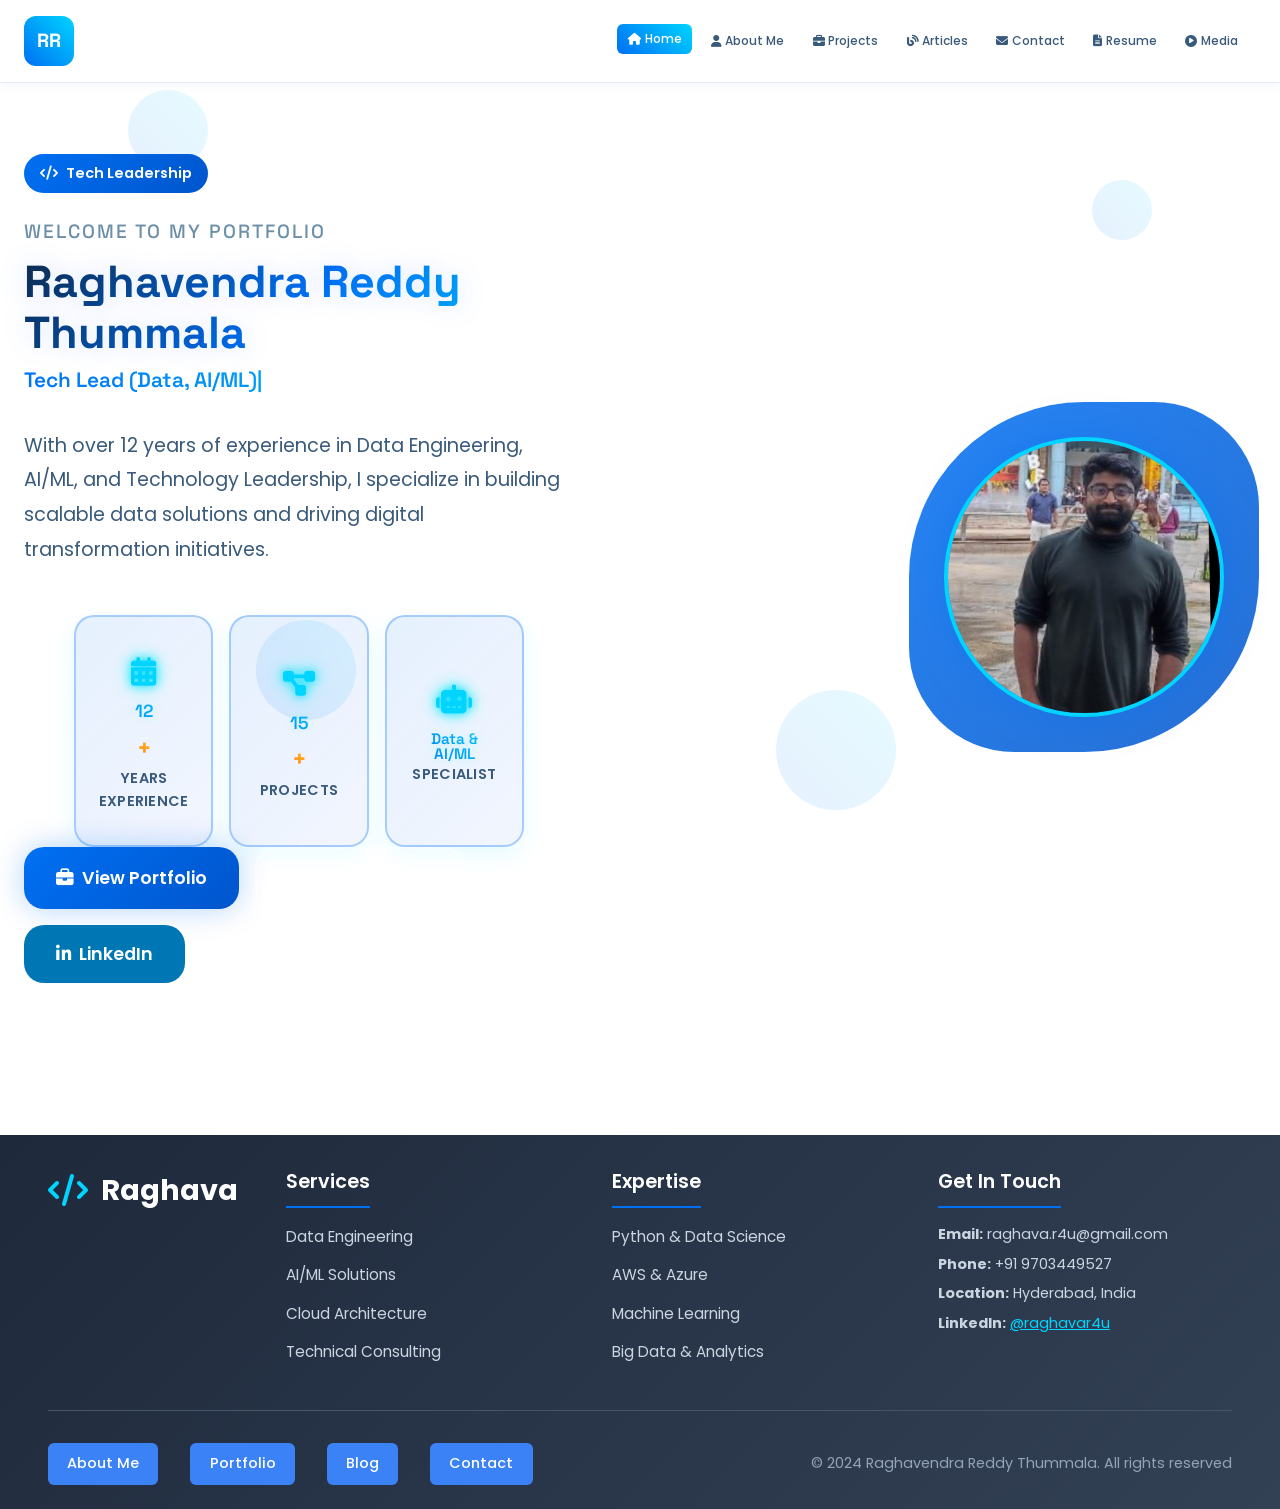
==== commit 943606e3: "Sync root index.html with Frontend version and sync CSS/JS paths for GitHub Pages hosting - Updated " ====
--- a/Frontend/index.html
+++ b/Frontend/index.html
@@ -326,103 +326,258 @@
                     <h1>Portfolio</h1>
                     <p>Explore my projects and technical contributions</p>
                 </div>
-                <div class="projects-grid">
-                    <div class="project-card enhanced-card">
-                        <div class="project-header">
+                
+                <!-- TAO Digital Section -->
+                <div class="company-section">
+                    <div class="company-header">
+                        <h2>TAO Digital</h2>
+                        <div class="company-divider"></div>
+                    </div>
+                    <div class="projects-grid">
+                        <!-- TAO Digital: Magazine Digitization -->
+                        <div class="project-card">
                             <div class="project-image gradient-bg-1">
-                                <i class="fas fa-robot"></i>
-                                <div class="project-overlay">
-                                    <button class="view-btn"><i class="fas fa-external-link-alt"></i></button>
-                                </div>
-                            </div>
-                            <div class="project-status">
-                                <span class="status-badge completed">Completed</span>
-                            </div>
-                        </div>
-                        <div class="project-content">
-                            <h3>AI/ML Predictive Analytics Platform</h3>
-                            <p class="project-description">Enterprise-scale machine learning platform for predictive analytics with automated model training, deployment, and monitoring capabilities.</p>
-                            <div class="project-metrics">
-                                <div class="metric">
-                                    <i class="fas fa-chart-up"></i>
-                                    <span>35% Accuracy Improvement</span>
-                                </div>
-                                <div class="metric">
-                                    <i class="fas fa-clock"></i>
-                                    <span>6 Months</span>
-                                </div>
-                            </div>
-                            <div class="project-tech">
-                                <span class="tech-tag python"><i class="fab fa-python"></i>Python</span>
-                                <span class="tech-tag tensorflow"><i class="fas fa-brain"></i>TensorFlow</span>
-                                <span class="tech-tag aws"><i class="fab fa-aws"></i>AWS</span>
-                                <span class="tech-tag kubernetes"><i class="fas fa-dharmachakra"></i>Kubernetes</span>
-                            </div>
-                        </div>
-                    </div>
-                    <div class="project-card enhanced-card">
-                        <div class="project-header">
+                                <i class="fas fa-file-pdf"></i>
+                            </div>
+                            <div class="project-content">
+                                <h3>Magazine Archive Digitization</h3>
+                                <p class="project-description">Digitizing magazine archives using OCR, GenAI, and document segmentation for intelligent content extraction and metadata enrichment.</p>
+                                <div class="project-tech">
+                                    <span class="tech-tag"><i class="fab fa-python"></i>Python</span>
+                                    <span class="tech-tag"><i class="fas fa-brain"></i>GenAI</span>
+                                    <span class="tech-tag"><i class="fas fa-scan"></i>OCR</span>
+                                </div>
+                            </div>
+                        </div>
+
+                        <div class="project-card">
                             <div class="project-image gradient-bg-2">
-                                <i class="fas fa-database"></i>
-                                <div class="project-overlay">
-                                    <button class="view-btn"><i class="fas fa-external-link-alt"></i></button>
-                                </div>
-                            </div>
-                            <div class="project-status">
-                                <span class="status-badge completed">Completed</span>
-                            </div>
-                        </div>
-                        <div class="project-content">
-                            <h3>Real-time Data Pipeline Architecture</h3>
-                            <p class="project-description">Scalable real-time data processing pipeline handling 10TB+ daily data with automated ETL processes and monitoring dashboards.</p>
-                            <div class="project-metrics">
-                                <div class="metric">
-                                    <i class="fas fa-database"></i>
-                                    <span>10TB+ Daily Processing</span>
-                                </div>
-                                <div class="metric">
-                                    <i class="fas fa-tachometer-alt"></i>
-                                    <span>99.9% Uptime</span>
-                                </div>
-                            </div>
-                            <div class="project-tech">
-                                <span class="tech-tag spark"><i class="fas fa-fire"></i>Spark</span>
-                                <span class="tech-tag kafka"><i class="fas fa-stream"></i>Kafka</span>
-                                <span class="tech-tag docker"><i class="fab fa-docker"></i>Docker</span>
-                                <span class="tech-tag airflow"><i class="fas fa-wind"></i>Airflow</span>
-                            </div>
-                        </div>
-                    </div>
-                    <div class="project-card enhanced-card">
-                        <div class="project-header">
+                                <i class="fas fa-video"></i>
+                            </div>
+                            <div class="project-content">
+                                <h3>Video Transcription & Analytics</h3>
+                                <p class="project-description">Video transcription with format conversion, speaker detection, subtitle generation, and GenAI-powered metadata extraction.</p>
+                                <div class="project-tech">
+                                    <span class="tech-tag"><i class="fab fa-python"></i>Python</span>
+                                    <span class="tech-tag"><i class="fas fa-brain"></i>GenAI</span>
+                                    <span class="tech-tag"><i class="fab fa-microsoft"></i>Azure</span>
+                                </div>
+                            </div>
+                        </div>
+
+                        <div class="project-card">
                             <div class="project-image gradient-bg-3">
+                                <i class="fas fa-cogs"></i>
+                            </div>
+                            <div class="project-content">
+                                <h3>Cloud Infrastructure Automation</h3>
+                                <p class="project-description">SP Migration and Terraform Automation for infrastructure as code, enabling scalable cloud deployments.</p>
+                                <div class="project-tech">
+                                    <span class="tech-tag"><i class="fas fa-sitemap"></i>Terraform</span>
+                                    <span class="tech-tag"><i class="fab fa-aws"></i>AWS</span>
+                                    <span class="tech-tag"><i class="fab fa-docker"></i>Docker</span>
+                                </div>
+                            </div>
+                        </div>
+
+                        <div class="project-card">
+                            <div class="project-image gradient-bg-12">
+                                <i class="fas fa-comments"></i>
+                            </div>
+                            <div class="project-content">
+                                <h3>Conversation AI</h3>
+                                <p class="project-description">Conversational AI platform with natural language processing, intent recognition, and real-time response generation using advanced LLM models.</p>
+                                <div class="project-tech">
+                                    <span class="tech-tag"><i class="fab fa-python"></i>Python</span>
+                                    <span class="tech-tag"><i class="fas fa-brain"></i>LLM</span>
+                                    <span class="tech-tag"><i class="fas fa-language"></i>NLP</span>
+                                </div>
+                            </div>
+                        </div>
+
+                        <div class="project-card">
+                            <div class="project-image gradient-bg-13">
+                                <i class="fas fa-exchange-alt"></i>
+                            </div>
+                            <div class="project-content">
+                                <h3>SP Migration</h3>
+                                <p class="project-description">Enterprise SharePoint migration with data validation, security compliance, and zero-downtime deployment strategies.</p>
+                                <div class="project-tech">
+                                    <span class="tech-tag"><i class="fas fa-server"></i>SharePoint</span>
+                                    <span class="tech-tag"><i class="fab fa-microsoft"></i>Azure</span>
+                                    <span class="tech-tag"><i class="fas fa-lock"></i>Security</span>
+                                </div>
+                            </div>
+                        </div>
+
+                        <div class="project-card">
+                            <div class="project-image gradient-bg-14">
+                                <i class="fas fa-cog"></i>
+                            </div>
+                            <div class="project-content">
+                                <h3>SDLC Automation</h3>
+                                <p class="project-description">Software Development Lifecycle automation with CI/CD pipelines, automated testing, and deployment orchestration.</p>
+                                <div class="project-tech">
+                                    <span class="tech-tag"><i class="fas fa-code-branch"></i>Git</span>
+                                    <span class="tech-tag"><i class="fas fa-server"></i>Jenkins</span>
+                                    <span class="tech-tag"><i class="fab fa-docker"></i>Docker</span>
+                                </div>
+                            </div>
+                        </div>
+                    </div>
+                </div>
+
+                <!-- Turing Section -->
+                <div class="company-section">
+                    <div class="company-header">
+                        <h2>Turing</h2>
+                        <div class="company-divider"></div>
+                    </div>
+                    <div class="projects-grid">
+                        <div class="project-card">
+                            <div class="project-image gradient-bg-4">
+                                <i class="fas fa-book"></i>
+                            </div>
+                            <div class="project-content">
+                                <h3>Smart Reader Project</h3>
+                                <p class="project-description">Intelligent Document Classification, OCR, Barcode Decoding, Form Recognition with multi-language translation using Azure and Google services.</p>
+                                <div class="project-tech">
+                                    <span class="tech-tag"><i class="fab fa-microsoft"></i>Azure</span>
+                                    <span class="tech-tag"><i class="fab fa-google"></i>GCP</span>
+                                    <span class="tech-tag"><i class="fab fa-python"></i>Python</span>
+                                </div>
+                            </div>
+                        </div>
+
+                        <div class="project-card">
+                            <div class="project-image gradient-bg-5">
+                                <i class="fas fa-chart-bar"></i>
+                            </div>
+                            <div class="project-content">
+                                <h3>OTIF Multiclass Classification</h3>
+                                <p class="project-description">Applied SMOTE and machine learning models (Random Forest/XGBoost) for OTIF classification with SHAP/LIME interpretability.</p>
+                                <div class="project-tech">
+                                    <span class="tech-tag"><i class="fab fa-python"></i>Python</span>
+                                    <span class="tech-tag"><i class="fas fa-robot"></i>ML</span>
+                                    <span class="tech-tag"><i class="fas fa-brain"></i>Scikit-learn</span>
+                                </div>
+                            </div>
+                        </div>
+
+                        <div class="project-card">
+                            <div class="project-image gradient-bg-6">
+                                <i class="fas fa-align-left"></i>
+                            </div>
+                            <div class="project-content">
+                                <h3>Text Summarization with LLM</h3>
+                                <p class="project-description">Employed LLM models for abstractive text summarization with comparative analysis against ChatGPT outputs.</p>
+                                <div class="project-tech">
+                                    <span class="tech-tag"><i class="fab fa-python"></i>Python</span>
+                                    <span class="tech-tag"><i class="fas fa-brain"></i>LLM</span>
+                                    <span class="tech-tag"><i class="fas fa-robot"></i>ChatGPT API</span>
+                                </div>
+                            </div>
+                        </div>
+                    </div>
+                </div>
+
+                <!-- Wipro Section -->
+                <div class="company-section">
+                    <div class="company-header">
+                        <h2>Wipro</h2>
+                        <div class="company-divider"></div>
+                    </div>
+                    <div class="projects-grid">
+                        <div class="project-card">
+                            <div class="project-image gradient-bg-7">
+                                <i class="fas fa-handshake"></i>
+                            </div>
+                            <div class="project-content">
+                                <h3>Order Cancellation Prediction</h3>
+                                <p class="project-description">Predictive model to reduce revenue loss by identifying order cancellations early and determining cancellation phase.</p>
+                                <div class="project-tech">
+                                    <span class="tech-tag"><i class="fab fa-python"></i>Python</span>
+                                    <span class="tech-tag"><i class="fas fa-robot"></i>ML</span>
+                                    <span class="tech-tag"><i class="fas fa-table"></i>Pandas</span>
+                                </div>
+                            </div>
+                        </div>
+
+                        <div class="project-card">
+                            <div class="project-image gradient-bg-8">
                                 <i class="fas fa-chart-line"></i>
-                                <div class="project-overlay">
-                                    <button class="view-btn"><i class="fas fa-external-link-alt"></i></button>
-                                </div>
-                            </div>
-                            <div class="project-status">
-                                <span class="status-badge ongoing">Ongoing</span>
-                            </div>
-                        </div>
-                        <div class="project-content">
-                            <h3>Executive Analytics Dashboard</h3>
-                            <p class="project-description">Interactive business intelligence dashboard with real-time KPI tracking, predictive insights, and automated reporting features.</p>
-                            <div class="project-metrics">
-                                <div class="metric">
-                                    <i class="fas fa-users"></i>
-                                    <span>500+ Daily Users</span>
-                                </div>
-                                <div class="metric">
-                                    <i class="fas fa-chart-bar"></i>
-                                    <span>15 KPIs Tracked</span>
-                                </div>
-                            </div>
-                            <div class="project-tech">
-                                <span class="tech-tag react"><i class="fab fa-react"></i>React</span>
-                                <span class="tech-tag d3"><i class="fas fa-chart-pie"></i>D3.js</span>
-                                <span class="tech-tag python"><i class="fab fa-python"></i>Python</span>
-                                <span class="tech-tag tableau"><i class="fas fa-table"></i>Tableau</span>
+                            </div>
+                            <div class="project-content">
+                                <h3>Cisco Supplier Negotiations</h3>
+                                <p class="project-description">Analyzed cost discrepancies between actual and forecasted values at component, product, and supplier levels.</p>
+                                <div class="project-tech">
+                                    <span class="tech-tag"><i class="fas fa-layer-group"></i>Hadoop</span>
+                                    <span class="tech-tag"><i class="fas fa-fire"></i>Spark</span>
+                                    <span class="tech-tag"><i class="fas fa-database"></i>SQL</span>
+                                </div>
+                            </div>
+                        </div>
+                    </div>
+                </div>
+
+                <!-- Virtusa Section -->
+                <div class="company-section">
+                    <div class="company-header">
+                        <h2>Virtusa</h2>
+                        <div class="company-divider"></div>
+                    </div>
+                    <div class="projects-grid">
+                        <div class="project-card">
+                            <div class="project-image gradient-bg-9">
+                                <i class="fas fa-euro-sign"></i>
+                            </div>
+                            <div class="project-content">
+                                <h3>Value Engineering (VE)</h3>
+                                <p class="project-description">Optimized cost reduction across product lifecycle through component replacement and redesign with financial metrics tracking.</p>
+                                <div class="project-tech">
+                                    <span class="tech-tag"><i class="fas fa-table"></i>Excel</span>
+                                    <span class="tech-tag"><i class="fas fa-chart-pie"></i>Tableau</span>
+                                    <span class="tech-tag"><i class="fas fa-database"></i>SQL</span>
+                                </div>
+                            </div>
+                        </div>
+
+                        <div class="project-card">
+                            <div class="project-image gradient-bg-10">
+                                <i class="fas fa-envelope"></i>
+                            </div>
+                            <div class="project-content">
+                                <h3>Digital Campaign Analytics</h3>
+                                <p class="project-description">Managed campaign data with performance analysis across email, web, social, and paid media channels.</p>
+                                <div class="project-tech">
+                                    <span class="tech-tag"><i class="fas fa-chart-bar"></i>Analytics</span>
+                                    <span class="tech-tag"><i class="fas fa-chart-pie"></i>Tableau</span>
+                                    <span class="tech-tag"><i class="fas fa-database"></i>SQL</span>
+                                </div>
+                            </div>
+                        </div>
+                    </div>
+                </div>
+
+                <!-- Immo Infotech Section -->
+                <div class="company-section">
+                    <div class="company-header">
+                        <h2>Immo Infotech</h2>
+                        <div class="company-divider"></div>
+                    </div>
+                    <div class="projects-grid">
+                        <div class="project-card">
+                            <div class="project-image gradient-bg-11">
+                                <i class="fas fa-home"></i>
+                            </div>
+                            <div class="project-content">
+                                <h3>Hedonic Price Models</h3>
+                                <p class="project-description">Developed predictive models to identify potential revenue loss early and forecast market valuations.</p>
+                                <div class="project-tech">
+                                    <span class="tech-tag"><i class="fab fa-python"></i>Python</span>
+                                    <span class="tech-tag"><i class="fas fa-robot"></i>ML</span>
+                                    <span class="tech-tag"><i class="fas fa-chart-line"></i>StatsModels</span>
+                                </div>
                             </div>
                         </div>
                     </div>
@@ -605,8 +760,8 @@
                             <div class="channel-details">
                                 <h1 class="channel-name">TheRaghava4u</h1>
                                 <div class="channel-stats">
-                                    <span class="subscriber-count">Tech Content Creator</span>
-                                    <span class="video-count">• Data & AI Enthusiast</span>
+                                    <span class="subscriber-count">Travel & Creative Content</span>
+                                    <span class="video-count">• Personal Interest & Hobby</span>
                                 </div>
                             </div>
                         </div>
@@ -616,6 +771,15 @@
                                 <span>Visit Channel</span>
                             </a>
                         </div>
+                    </div>
+                </div>
+
+                <!-- Creative Skills Section (Outside Tabs) -->
+                <div class="creative-skills-section">
+                    <div class="creative-skills-card">
+                        <h3>Creative Skills & Interest</h3>
+                        <p>Beyond my technical expertise in Data Engineering and AI/ML, I have a personal passion for travel content creation and video storytelling. This channel showcases my creative side through travel vlogging and video production.</p>
+                        <p>This is my hobby and personal interest where I combine my presentation and video-making skills to share travel experiences and adventures.</p>
                     </div>
                 </div>
 
@@ -626,10 +790,6 @@
                             <i class="fas fa-play-circle"></i>
                             <span>Videos</span>
                         </button>
-                        <button class="youtube-tab" data-youtube-tab="playlists">
-                            <i class="fas fa-list"></i>
-                            <span>Playlists</span>
-                        </button>
                         <button class="youtube-tab" data-youtube-tab="about">
                             <i class="fas fa-info-circle"></i>
                             <span>About</span>
@@ -640,116 +800,146 @@
                 <!-- Videos Tab Content -->
                 <div class="youtube-content" id="videos-content">
                     <div class="videos-grid">
-                        <div class="video-card" onclick="window.open('https://www.youtube.com/@TheRaghava4u', '_blank')">
+                        <div class="video-card" onclick="window.open('https://www.youtube.com/watch?v=Eajxyl1J3zg', '_blank')">
                             <div class="video-thumbnail">
-                                <div class="thumbnail-placeholder" style="background: linear-gradient(135deg, #3776ab 0%, #ffd343 100%);">
-                                    <i class="fab fa-python"></i>
-                                    <div class="duration">18:32</div>
+                                <div class="thumbnail-placeholder" style="background: linear-gradient(135deg, #ff9a56 0%, #ffcc00 100%);">
+                                    <i class="fas fa-beach"></i>
                                 </div>
                                 <div class="play-overlay">
                                     <i class="fas fa-play"></i>
                                 </div>
                             </div>
                             <div class="video-info">
-                                <h3 class="video-title">Python for Data Science: Complete Guide</h3>
+                                <h3 class="video-title">Pondicherry | Weekend Trip to Pondy</h3>
                                 <div class="video-meta">
-                                    <span class="views">25K views</span>
-                                    <span class="upload-date">• 2 weeks ago</span>
-                                </div>
-                            </div>
-                        </div>
-
-                        <div class="video-card" onclick="window.open('https://www.youtube.com/@TheRaghava4u', '_blank')">
+                                    <span class="channel">TheRaghava4u</span>
+                                    <span class="upload-date">• Beaches & Auroville</span>
+                                </div>
+                            </div>
+                        </div>
+
+                        <div class="video-card" onclick="window.open('https://www.youtube.com/watch?v=Ib75_zau3qw', '_blank')">
                             <div class="video-thumbnail">
-                                <div class="thumbnail-placeholder" style="background: linear-gradient(135deg, #ff6b6b 0%, #4ecdc4 100%);">
-                                    <i class="fas fa-robot"></i>
-                                    <div class="duration">24:18</div>
+                                <div class="thumbnail-placeholder" style="background: linear-gradient(135deg, #667eea 0%, #764ba2 100%);">
+                                    <i class="fas fa-mountain"></i>
                                 </div>
                                 <div class="play-overlay">
                                     <i class="fas fa-play"></i>
                                 </div>
                             </div>
                             <div class="video-info">
-                                <h3 class="video-title">Machine Learning Pipeline in Production</h3>
+                                <h3 class="video-title">Lavasa | Ghost City Weekend Getaway</h3>
                                 <div class="video-meta">
-                                    <span class="views">18.5K views</span>
-                                    <span class="upload-date">• 3 weeks ago</span>
-                                </div>
-                            </div>
-                        </div>
-
-                        <div class="video-card" onclick="window.open('https://www.youtube.com/@TheRaghava4u', '_blank')">
+                                    <span class="channel">TheRaghava4u</span>
+                                    <span class="upload-date">• From Hyderabad</span>
+                                </div>
+                            </div>
+                        </div>
+
+                        <div class="video-card" onclick="window.open('https://www.youtube.com/watch?v=lImmiBjLVPU', '_blank')">
                             <div class="video-thumbnail">
-                                <div class="thumbnail-placeholder" style="background: linear-gradient(135deg, #ff9500 0%, #232f3e 100%);">
-                                    <i class="fab fa-aws"></i>
-                                    <div class="duration">32:45</div>
+                                <div class="thumbnail-placeholder" style="background: linear-gradient(135deg, #1abc9c 0%, #16a085 100%);">
+                                    <i class="fas fa-snow"></i>
                                 </div>
                                 <div class="play-overlay">
                                     <i class="fas fa-play"></i>
                                 </div>
                             </div>
                             <div class="video-info">
-                                <h3 class="video-title">AWS Data Pipeline Architecture Deep Dive</h3>
+                                <h3 class="video-title">Himachal Pradesh | Kheer Ganga Trek</h3>
                                 <div class="video-meta">
-                                    <span class="views">22K views</span>
-                                    <span class="upload-date">• 1 month ago</span>
-                                </div>
-                            </div>
-                        </div>
-
-                        <div class="video-card" onclick="window.open('https://www.youtube.com/@TheRaghava4u', '_blank')">
+                                    <span class="channel">TheRaghava4u</span>
+                                    <span class="upload-date">• Manali & Kasol</span>
+                                </div>
+                            </div>
+                        </div>
+
+                        <div class="video-card" onclick="window.open('https://www.youtube.com/watch?v=Jaq1TKzC7PU', '_blank')">
                             <div class="video-thumbnail">
-                                <div class="thumbnail-placeholder" style="background: linear-gradient(135deg, #2496ed 0%, #0db7ed 100%);">
-                                    <i class="fab fa-docker"></i>
-                                    <div class="duration">28:12</div>
+                                <div class="thumbnail-placeholder" style="background: linear-gradient(135deg, #f39c12 0%, #e67e22 100%);">
+                                    <i class="fas fa-island"></i>
                                 </div>
                                 <div class="play-overlay">
                                     <i class="fas fa-play"></i>
                                 </div>
                             </div>
                             <div class="video-info">
-                                <h3 class="video-title">Docker for Data Science Teams</h3>
+                                <h3 class="video-title">Sri Lanka Part-2 | Sigiriya & Colombo</h3>
                                 <div class="video-meta">
-                                    <span class="views">16.8K views</span>
-                                    <span class="upload-date">• 1 month ago</span>
-                                </div>
-                            </div>
-                        </div>
-
-                        <div class="video-card" onclick="window.open('https://www.youtube.com/@TheRaghava4u', '_blank')">
+                                    <span class="channel">TheRaghava4u</span>
+                                    <span class="upload-date">• Beach Train Journey</span>
+                                </div>
+                            </div>
+                        </div>
+
+                        <div class="video-card" onclick="window.open('https://www.youtube.com/watch?v=S6cJIrn1PDc', '_blank')">
                             <div class="video-thumbnail">
-                                <div class="thumbnail-placeholder" style="background: linear-gradient(135deg, #e25a1c 0%, #f39c12 100%);">
-                                    <i class="fas fa-stream"></i>
-                                    <div class="duration">35:20</div>
+                                <div class="thumbnail-placeholder" style="background: linear-gradient(135deg, #3498db 0%, #2980b9 100%);">
+                                    <i class="fas fa-train"></i>
                                 </div>
                                 <div class="play-overlay">
                                     <i class="fas fa-play"></i>
                                 </div>
                             </div>
                             <div class="video-info">
-                                <h3 class="video-title">Apache Kafka & Spark for Real-time Analytics</h3>
+                                <h3 class="video-title">Sri Lanka Part-1 | Kandy & Train Journey</h3>
                                 <div class="video-meta">
-                                    <span class="views">14.2K views</span>
-                                    <span class="upload-date">• 2 months ago</span>
-                                </div>
-                            </div>
-                        </div>
-
-                        <div class="video-card" onclick="window.open('https://www.youtube.com/@TheRaghava4u', '_blank')">
+                                    <span class="channel">TheRaghava4u</span>
+                                    <span class="upload-date">• Nuwara Eliya</span>
+                                </div>
+                            </div>
+                        </div>
+
+                        <div class="video-card" onclick="window.open('https://www.youtube.com/watch?v=S8OgZQdaDIo', '_blank')">
                             <div class="video-thumbnail">
-                                <div class="thumbnail-placeholder" style="background: linear-gradient(135deg, #667eea 0%, #764ba2 100%);">
-                                    <i class="fas fa-code-branch"></i>
-                                    <div class="duration">21:33</div>
+                                <div class="thumbnail-placeholder" style="background: linear-gradient(135deg, #e74c3c 0%, #c0392b 100%);">
+                                    <i class="fas fa-gopuram"></i>
                                 </div>
                                 <div class="play-overlay">
                                     <i class="fas fa-play"></i>
                                 </div>
                             </div>
                             <div class="video-info">
-                                <h3 class="video-title">ETL vs ELT: Modern Data Engineering</h3>
+                                <h3 class="video-title">Thailand Part-2 | Bangkok Budget Trip</h3>
                                 <div class="video-meta">
-                                    <span class="views">19.1K views</span>
-                                    <span class="upload-date">• 3 months ago</span>
+                                    <span class="channel">TheRaghava4u</span>
+                                    <span class="upload-date">• Travel Guide</span>
+                                </div>
+                            </div>
+                        </div>
+
+                        <div class="video-card" onclick="window.open('https://www.youtube.com/watch?v=BG48QluV5jM', '_blank')">
+                            <div class="video-thumbnail">
+                                <div class="thumbnail-placeholder" style="background: linear-gradient(135deg, #f39c12 0%, #d68910 100%);">
+                                    <i class="fas fa-sun"></i>
+                                </div>
+                                <div class="play-overlay">
+                                    <i class="fas fa-play"></i>
+                                </div>
+                            </div>
+                            <div class="video-info">
+                                <h3 class="video-title">Thailand Part-1 | Pattaya Beach Adventure</h3>
+                                <div class="video-meta">
+                                    <span class="channel">TheRaghava4u</span>
+                                    <span class="upload-date">• Budget Travel</span>
+                                </div>
+                            </div>
+                        </div>
+
+                        <div class="video-card" onclick="window.open('https://www.youtube.com/watch?v=crIqIin_Hgc', '_blank')">
+                            <div class="video-thumbnail">
+                                <div class="thumbnail-placeholder" style="background: linear-gradient(135deg, #9b59b6 0%, #8e44ad 100%);">
+                                    <i class="fas fa-om"></i>
+                                </div>
+                                <div class="play-overlay">
+                                    <i class="fas fa-play"></i>
+                                </div>
+                            </div>
+                            <div class="video-info">
+                                <h3 class="video-title">Draksharamam | Bhimeswara Temple</h3>
+                                <div class="video-meta">
+                                    <span class="channel">TheRaghava4u</span>
+                                    <span class="upload-date">• Pancharama Kshetras</span>
                                 </div>
                             </div>
                         </div>
@@ -804,33 +994,14 @@
                 <div class="youtube-content" id="about-content" style="display: none;">
                     <div class="about-section">
                         <div class="about-card">
-                            <h3>Channel Description</h3>
-                            <p>Welcome to TheRaghava4u! I'm Raghavendra Reddy Thummala, a Tech Lead with 12+ years of experience in Data Engineering, AI/ML, and Digital Transformation.</p>
-                            <p>On this channel, you'll find content about:</p>
-                            <ul>
-                                <li>Data Engineering best practices and architecture</li>
-                                <li>AI/ML implementation in production environments</li>
-                                <li>Tech leadership and team management</li>
-                                <li>Cloud technologies and scalable solutions</li>
-                                <li>Digital transformation strategies</li>
-                            </ul>
-                        </div>
-                        
-                        <div class="about-card">
-                            <h3>Channel Stats</h3>
-                            <div class="stats-grid">
-                                <div class="stat-item">
-                                    <i class="fas fa-calendar-alt"></i>
-                                    <span>Joined November 2020</span>
-                                </div>
-                                <div class="stat-item">
-                                    <i class="fas fa-video"></i>
-                                    <span>40+ Videos</span>
-                                </div>
-                                <div class="stat-item">
-                                    <i class="fas fa-eye"></i>
-                                    <span>100K+ Total Views</span>
-                                </div>
+                            <h3>Channel Information</h3>
+                            <div class="channel-info-grid">
+                                <p><strong>Channel:</strong> www.youtube.com/@TheRaghava4u</p>
+                                <p><strong>Location:</strong> India</p>
+                                <p><strong>Joined:</strong> 29 Oct 2011</p>
+                                <p><strong>Subscribers:</strong> 273 subscribers</p>
+                                <p><strong>Videos:</strong> 19 videos</p>
+                                <p><strong>Total Views:</strong> 20,422 views</p>
                             </div>
                         </div>
                     </div>
--- a/Frontend/css/styles.css
+++ b/Frontend/css/styles.css
@@ -38,7 +38,7 @@
     --backdrop-blur: blur(20px);
     
     /* Spacing */
-    --section-padding: 100px 0;
+    --section-padding: 40px 0;
     --container-max-width: 1400px;
     --border-radius: 20px;
 }
@@ -46,6 +46,7 @@
 html {
     scroll-behavior: smooth;
     font-size: 16px;
+    scrollbar-gutter: auto;
 }
 
 body {
@@ -55,13 +56,15 @@
     background: var(--primary-bg);
     overflow-x: hidden;
     position: relative;
+    width: 100%;
 }
 
 /* Container */
 .container {
     max-width: var(--container-max-width);
     margin: 0 auto;
-    padding: 0 2rem;
+    padding: 0 clamp(1rem, 3vw, 2rem);
+    width: 100%;
 }
 
 /* Animated Background Elements */
@@ -113,6 +116,8 @@
     border-bottom: 1px solid rgba(0, 85, 204, 0.1);
     transition: all 0.3s ease;
     box-shadow: 0 2px 10px rgba(0, 85, 204, 0.05);
+    width: 100%;
+    overflow-x: hidden;
 }
 
 .navbar {
@@ -125,7 +130,7 @@
     display: flex;
     justify-content: space-between;
     align-items: center;
-    padding: 0 2rem;
+    padding: 0 clamp(0.5rem, 2vw, 1.5rem);
 }
 
 /* Logo */
@@ -183,21 +188,25 @@
 .nav-menu {
     display: flex;
     list-style: none;
-    gap: 2rem;
-    align-items: center;
+    gap: 0.5rem;
+    align-items: center;
+    flex-wrap: wrap;
+    justify-content: center;
+    padding: 0 0.5rem;
 }
 
 .nav-link {
     text-decoration: none;
     color: var(--text-secondary);
     font-weight: 500;
-    padding: 0.8rem 1.5rem;
-    border-radius: 25px;
+    padding: 0.35rem 0.65rem;
+    border-radius: 6px;
     transition: all 0.3s ease;
     display: flex;
     align-items: center;
-    gap: 0.5rem;
+    gap: 0.2rem;
     position: relative;
+    font-size: 0.75rem;
     overflow: hidden;
 }
 
@@ -242,9 +251,11 @@
 
 /* Main Content */
 .main-content {
-    margin-top: 80px;
+    margin-top: 85px;
     position: relative;
     z-index: 1;
+    width: 100%;
+    overflow-x: hidden;
 }
 
 .tab-content {
@@ -264,36 +275,39 @@
 
 /* Hero Section */
 .hero-section {
-    min-height: 85vh;
+    min-height: auto;
     display: flex;
     flex-direction: column;
     justify-content: center;
     position: relative;
     overflow: hidden;
-    padding: 1rem 0;
+    padding: 1.5rem 0 2rem 0;
+    height: fit-content;
 }
 
 .hero-content {
     max-width: var(--container-max-width);
     margin: 0 auto;
-    padding: 0 2rem;
+    padding: 0 1.5rem;
     display: flex;
     flex-direction: row;
-    gap: 3rem;
-    align-items: center;
+    gap: 1rem;
+    align-items: center;
+    justify-content: space-between;
     width: 100%;
 }
 
 /* Hero Text Enhanced Typography */
 .hero-text {
     animation: fadeInUp 1s ease-out;
-    flex: 0 1 auto;
+    flex: 1;
     max-width: 550px;
+    min-width: 0;
 }
 
 .hero-text h1 {
     font-family: var(--font-secondary);
-    font-size: 1.2rem;
+    font-size: clamp(0.8rem, 1.5vw, 1.2rem);
     font-weight: 500;
     color: var(--text-muted);
     margin-bottom: 0.5rem;
@@ -302,32 +316,33 @@
 }
 
 .hero-text h2.gradient-text {
-    font-family: var(--font-primary);
-    font-size: 4.5rem;
+    font-family: var(--font-secondary);
+    font-size: clamp(2rem, 5vw, 2.8rem);
     font-weight: 800;
     background: linear-gradient(135deg, #0F2847 0%, #0070F3 50%, #00D4FF 100%);
     -webkit-background-clip: text;
     -webkit-text-fill-color: transparent;
     background-clip: text;
-    line-height: 1.1;
-    margin-bottom: 0.5rem;
+    line-height: 1.15;
+    margin-bottom: 0.3rem;
     text-shadow: 0 0 30px rgba(0, 112, 243, 0.2);
+    word-break: break-word;
 }
 
 .hero-text h3.typing-text {
     font-family: var(--font-secondary);
-    font-size: 1.8rem;
+    font-size: clamp(1rem, 3vw, 1.3rem);
     font-weight: 600;
     color: var(--accent-orange);
-    margin-bottom: 1rem;
+    margin-bottom: 0.7rem;
     position: relative;
 }
 
 .hero-description {
-    font-size: 1.2rem;
-    line-height: 1.8;
+    font-size: clamp(0.85rem, 1.8vw, 0.95rem);
+    line-height: 1.6;
     color: var(--text-secondary);
-    margin: 1rem 0 1.5rem;
+    margin: 0.6rem 0 1rem;
     max-width: 600px;
 }
 
@@ -407,8 +422,8 @@
 /* Buttons */
 .hero-buttons {
     display: flex;
-    gap: 1.5rem;
-    margin-bottom: 1.5rem;
+    gap: 1rem;
+    margin-bottom: 1rem;
     flex-wrap: wrap;
 }
 
@@ -671,8 +686,8 @@
 
 .profile-container {
     position: relative;
-    width: 320px;
-    height: 320px;
+    width: 280px;
+    height: 280px;
     flex-shrink: 0;
 }
 
@@ -787,7 +802,7 @@
 
 /* Hero Stats */
 .hero-stats {
-    margin-top: 1rem;
+    margin-top: 0.8rem;
     display: grid;
     grid-template-columns: repeat(auto-fit, minmax(130px, 1fr));
     gap: 1rem;
@@ -801,12 +816,12 @@
     backdrop-filter: var(--backdrop-blur);
     border: var(--glass-border);
     border-radius: 15px;
-    padding: 1.2rem 0.8rem;
+    padding: 0.8rem 0.6rem;
     text-align: center;
     transition: all 0.4s ease;
     position: relative;
     overflow: hidden;
-    min-height: 130px;
+    min-height: 110px;
     display: flex;
     flex-direction: column;
     justify-content: center;
@@ -1154,7 +1169,7 @@
 
 /* Playlists Grid */
 .playlists-grid {
-    display: grid;
+    display: none;
     grid-template-columns: repeat(auto-fill, minmax(350px, 1fr));
     gap: 2rem;
 }
@@ -1265,6 +1280,44 @@
     font-weight: 500;
 }
 
+.channel-info-grid {
+    display: grid;
+    gap: 0.8rem;
+}
+
+.channel-info-grid p {
+    color: var(--text-secondary);
+    line-height: 1.8;
+    padding: 0.6rem 0;
+    border-bottom: 1px solid rgba(0, 0, 0, 0.05);
+}
+
+/* Creative Skills Section */
+.creative-skills-section {
+    margin: 2rem 0;
+    padding: 0;
+}
+
+.creative-skills-card {
+    background: var(--card-bg);
+    padding: 1.5rem;
+    border-radius: 12px;
+    border: var(--glass-border);
+}
+
+.creative-skills-card h3 {
+    color: var(--text-primary);
+    font-size: 1.2rem;
+    font-weight: 600;
+    margin-bottom: 1rem;
+}
+
+.creative-skills-card p {
+    color: var(--text-secondary);
+    line-height: 1.7;
+    margin-bottom: 0.8rem;
+}
+
 .stat-item i {
     color: var(--accent-blue-light);
     font-size: 1.2rem;
@@ -1626,21 +1679,168 @@
 /* Section Headers */
 .section-header {
     text-align: center;
-    margin-bottom: 3rem;
+    margin-bottom: 2rem;
 }
 
 .section-header h2 {
     font-family: var(--font-secondary);
-    font-size: 2.5rem;
+    font-size: 2.2rem;
     font-weight: 700;
     color: var(--text-primary);
-    margin-bottom: 0.5rem;
+    margin-bottom: 0.4rem;
 }
 
 .section-header p {
-    font-size: 1.1rem;
+    font-size: 1rem;
     color: var(--text-secondary);
 }
+
+/* Company Section Styles */
+.company-section {
+    margin-bottom: 3rem;
+}
+
+.company-header {
+    margin-bottom: 1.8rem;
+    padding-bottom: 1rem;
+}
+
+.company-header h2 {
+    font-family: var(--font-secondary);
+    font-size: 1.8rem;
+    font-weight: 700;
+    color: var(--text-primary);
+    margin-bottom: 1rem;
+    padding-left: 1rem;
+    border-left: 4px solid var(--accent-blue-light);
+}
+
+.company-divider {
+    height: 2px;
+    background: linear-gradient(90deg, var(--accent-blue-light), transparent);
+    width: 100%;
+}
+
+/* Project Cards - Small Style */
+.projects-grid {
+    display: grid;
+    grid-template-columns: repeat(auto-fill, minmax(240px, 1fr));
+    gap: 1rem;
+    margin-bottom: 1.5rem;
+}
+
+.project-card {
+    background: var(--card-bg);
+    backdrop-filter: var(--backdrop-blur);
+    border: var(--glass-border);
+    border-radius: 12px;
+    overflow: hidden;
+    transition: all 0.3s ease;
+    display: flex;
+    flex-direction: column;
+    height: 100%;
+}
+
+.project-card:hover {
+    transform: translateY(-5px);
+    border-color: var(--accent-blue-light);
+    box-shadow: 0 12px 30px rgba(0, 112, 243, 0.15);
+}
+
+.project-image {
+    width: 100%;
+    height: 120px;
+    display: flex;
+    align-items: center;
+    justify-content: center;
+    font-size: 2rem;
+    color: white;
+    position: relative;
+    overflow: hidden;
+}
+
+.project-image i {
+    z-index: 2;
+    position: relative;
+}
+
+.project-content {
+    padding: 0.9rem;
+    flex-grow: 1;
+    display: flex;
+    flex-direction: column;
+}
+
+.project-content h3 {
+    font-size: 1rem;
+    font-weight: 600;
+    color: var(--text-primary);
+    margin-bottom: 0.8rem;
+    line-height: 1.3;
+    display: -webkit-box;
+    -webkit-line-clamp: 2;
+    -webkit-box-orient: vertical;
+    overflow: hidden;
+}
+
+.project-description {
+    font-size: 0.85rem;
+    color: var(--text-secondary);
+    margin-bottom: 1rem;
+    line-height: 1.4;
+    display: -webkit-box;
+    -webkit-line-clamp: 3;
+    -webkit-box-orient: vertical;
+    overflow: hidden;
+    flex-grow: 1;
+}
+
+.project-tech {
+    display: flex;
+    flex-wrap: wrap;
+    gap: 0.5rem;
+    margin-top: auto;
+}
+
+.tech-tag {
+    display: inline-flex;
+    align-items: center;
+    gap: 0.3rem;
+    background: linear-gradient(135deg, rgba(0, 112, 243, 0.1), rgba(0, 212, 255, 0.05));
+    color: var(--accent-blue-light);
+    padding: 0.4rem 0.7rem;
+    border-radius: 20px;
+    font-size: 0.75rem;
+    font-weight: 500;
+    border: 1px solid rgba(0, 112, 243, 0.2);
+    white-space: nowrap;
+    transition: all 0.3s ease;
+}
+
+.tech-tag:hover {
+    background: linear-gradient(135deg, rgba(0, 112, 243, 0.2), rgba(0, 212, 255, 0.1));
+    border-color: var(--accent-blue-light);
+}
+
+.tech-tag i {
+    font-size: 0.8rem;
+}
+
+/* Gradient Backgrounds for Project Images */
+.gradient-bg-1 { background: linear-gradient(135deg, #3B82F6 0%, #60A5FA 100%); }
+.gradient-bg-2 { background: linear-gradient(135deg, #EC4899 0%, #F472B6 100%); }
+.gradient-bg-3 { background: linear-gradient(135deg, #F59E0B 0%, #FBBF24 100%); }
+.gradient-bg-4 { background: linear-gradient(135deg, #8B5CF6 0%, #A78BFA 100%); }
+.gradient-bg-5 { background: linear-gradient(135deg, #06B6D4 0%, #22D3EE 100%); }
+.gradient-bg-6 { background: linear-gradient(135deg, #10B981 0%, #34D399 100%); }
+.gradient-bg-7 { background: linear-gradient(135deg, #EF4444 0%, #F87171 100%); }
+.gradient-bg-8 { background: linear-gradient(135deg, #6366F1 0%, #818CF8 100%); }
+.gradient-bg-9 { background: linear-gradient(135deg, #D946EF 0%, #E879F9 100%); }
+.gradient-bg-10 { background: linear-gradient(135deg, #14B8A6 0%, #2DD4BF 100%); }
+.gradient-bg-11 { background: linear-gradient(135deg, #F97316 0%, #FB923C 100%); }
+.gradient-bg-12 { background: linear-gradient(135deg, #7C3AED 0%, #A855F7 100%); }
+.gradient-bg-13 { background: linear-gradient(135deg, #0891B2 0%, #06B6D4 100%); }
+.gradient-bg-14 { background: linear-gradient(135deg, #DC2626 0%, #EF4444 100%); }
 
 /* Expertise Section */
 .expertise-section {
@@ -2976,6 +3176,10 @@
 
 /* Medium devices (tablets, 768px and up) */
 @media (max-width: 768px) {
+    .main-content {
+        margin-top: 75px;
+    }
+    
     .mobile-menu-btn {
         display: flex;
     }
@@ -3040,6 +3244,10 @@
 
 /* Large devices (desktops, 992px and up) */
 @media (min-width: 992px) {
+    .main-content {
+        margin-top: 90px;
+    }
+    
     .hero-stats {
         grid-template-columns: repeat(3, 1fr);
     }
@@ -3688,13 +3896,437 @@
     }
 }
 
-@keyframes fadeInRight {
-    from {
-        opacity: 0;
-        transform: translateX(30px);
-    }
-    to {
-        opacity: 1;
-        transform: translateX(0);
-    }
+/* Projects Section Styles */
+.projects-grid {
+    display: grid;
+    grid-template-columns: repeat(auto-fit, minmax(350px, 1fr));
+    gap: 2rem;
+    margin-top: 3rem;
+}
+
+.project-card {
+    background: var(--card-bg);
+    backdrop-filter: var(--backdrop-blur);
+    border: var(--glass-border);
+    border-radius: var(--border-radius);
+    overflow: hidden;
+    transition: all 0.3s ease;
+    box-shadow: 0 8px 32px rgba(0, 85, 204, 0.1);
+}
+
+.project-card:hover {
+    transform: translateY(-8px);
+    box-shadow: 0 20px 60px rgba(0, 85, 204, 0.2);
+    border-color: rgba(0, 212, 255, 0.5);
+}
+
+.enhanced-card {
+    position: relative;
+    overflow: hidden;
+}
+
+.enhanced-card::before {
+    content: '';
+    position: absolute;
+    top: -50%;
+    right: -50%;
+    width: 200%;
+    height: 200%;
+    background: radial-gradient(circle, rgba(0, 212, 255, 0.1) 0%, transparent 70%);
+    transition: all 0.5s ease;
+    pointer-events: none;
+}
+
+.enhanced-card:hover::before {
+    top: -30%;
+    right: -30%;
+}
+
+.project-header {
+    position: relative;
+    overflow: hidden;
+    height: 200px;
+}
+
+.project-image {
+    width: 100%;
+    height: 100%;
+    display: flex;
+    align-items: center;
+    justify-content: center;
+    font-size: 4rem;
+    color: white;
+    position: relative;
+    overflow: hidden;
+}
+
+.project-image::before {
+    content: '';
+    position: absolute;
+    top: 0;
+    left: 0;
+    right: 0;
+    bottom: 0;
+    background: inherit;
+    z-index: -1;
+}
+
+.project-overlay {
+    position: absolute;
+    top: 0;
+    left: 0;
+    right: 0;
+    bottom: 0;
+    background: rgba(0, 0, 0, 0.4);
+    display: flex;
+    align-items: center;
+    justify-content: center;
+    opacity: 0;
+    transition: all 0.3s ease;
+}
+
+.project-card:hover .project-overlay {
+    opacity: 1;
+}
+
+.view-btn {
+    width: 50px;
+    height: 50px;
+    background: white;
+    border: none;
+    border-radius: 50%;
+    display: flex;
+    align-items: center;
+    justify-content: center;
+    cursor: pointer;
+    font-size: 1.3rem;
+    color: var(--accent-blue);
+    transition: all 0.3s ease;
+}
+
+.view-btn:hover {
+    transform: scale(1.1);
+    box-shadow: 0 5px 20px rgba(0, 0, 0, 0.2);
+}
+
+.project-status {
+    position: absolute;
+    top: 1rem;
+    right: 1rem;
+    z-index: 10;
+}
+
+.status-badge {
+    display: inline-block;
+    padding: 0.5rem 1rem;
+    border-radius: 25px;
+    font-size: 0.8rem;
+    font-weight: 600;
+    text-transform: uppercase;
+    letter-spacing: 0.5px;
+    background: rgba(255, 255, 255, 0.95);
+}
+
+.status-badge.completed {
+    color: #10B981;
+    border: 1px solid #10B981;
+}
+
+.status-badge.ongoing {
+    color: #F59E0B;
+    border: 1px solid #F59E0B;
+}
+
+/* Company-based badges */
+.project-status span {
+    background: linear-gradient(135deg, #0070F3 0%, #00D4FF 100%);
+    -webkit-background-clip: text;
+    -webkit-text-fill-color: transparent;
+    background-clip: text;
+    border: 1px solid rgba(0, 112, 243, 0.5);
+    padding: 0.5rem 1rem;
+    border-radius: 25px;
+    font-size: 0.75rem;
+    font-weight: 700;
+    background: rgba(0, 112, 243, 0.1);
+    color: var(--accent-blue-light);
+    display: inline-block;
+    text-transform: uppercase;
+    letter-spacing: 0.5px;
+}
+
+.project-content {
+    padding: 2rem;
+    position: relative;
+    z-index: 1;
+}
+
+.project-content h3 {
+    font-size: 1.3rem;
+    font-weight: 600;
+    color: var(--text-primary);
+    margin-bottom: 1rem;
+    line-height: 1.4;
+}
+
+.project-description {
+    font-size: 0.95rem;
+    color: var(--text-secondary);
+    line-height: 1.6;
+    margin-bottom: 1.5rem;
+}
+
+.project-metrics {
+    display: flex;
+    gap: 1rem;
+    margin-bottom: 1.5rem;
+    flex-wrap: wrap;
+}
+
+.metric {
+    display: flex;
+    align-items: center;
+    gap: 0.5rem;
+    font-size: 0.9rem;
+    color: var(--text-secondary);
+    background: rgba(0, 112, 243, 0.05);
+    padding: 0.5rem 1rem;
+    border-radius: 8px;
+    border: 1px solid rgba(0, 112, 243, 0.2);
+}
+
+.metric i {
+    color: var(--accent-blue-light);
+    font-size: 1rem;
+}
+
+.project-tech {
+    display: flex;
+    gap: 0.8rem;
+    flex-wrap: wrap;
+}
+
+.tech-tag {
+    display: inline-flex;
+    align-items: center;
+    gap: 0.4rem;
+    padding: 0.4rem 0.8rem;
+    background: linear-gradient(135deg, rgba(0, 112, 243, 0.1), rgba(0, 212, 255, 0.05));
+    border: 1px solid rgba(0, 112, 243, 0.3);
+    border-radius: 20px;
+    font-size: 0.8rem;
+    font-weight: 500;
+    color: var(--text-primary);
+    transition: all 0.3s ease;
+}
+
+.tech-tag:hover {
+    background: linear-gradient(135deg, rgba(0, 112, 243, 0.2), rgba(0, 212, 255, 0.1));
+    border-color: rgba(0, 212, 255, 0.5);
+}
+
+.tech-tag i {
+    font-size: 0.85rem;
+}
+
+/* Gradient Backgrounds for Projects */
+.gradient-bg-1 {
+    background: linear-gradient(135deg, #3776ab 0%, #ffd343 100%);
+}
+
+.gradient-bg-2 {
+    background: linear-gradient(135deg, #ff6b6b 0%, #4ecdc4 100%);
+}
+
+.gradient-bg-3 {
+    background: linear-gradient(135deg, #ff9500 0%, #232f3e 100%);
+}
+
+.gradient-bg-4 {
+    background: linear-gradient(135deg, #667eea 0%, #764ba2 100%);
+}
+
+.gradient-bg-5 {
+    background: linear-gradient(135deg, #f093fb 0%, #f5576c 100%);
+}
+
+.gradient-bg-6 {
+    background: linear-gradient(135deg, #4facfe 0%, #00f2fe 100%);
+}
+
+.gradient-bg-7 {
+    background: linear-gradient(135deg, #fa709a 0%, #fee140 100%);
+}
+
+.gradient-bg-8 {
+    background: linear-gradient(135deg, #30cfd0 0%, #330867 100%);
+}
+
+.gradient-bg-9 {
+    background: linear-gradient(135deg, #a8edea 0%, #fed6e3 100%);
+}
+
+.gradient-bg-10 {
+    background: linear-gradient(135deg, #ff9a56 0%, #ff6a88 100%);
+}
+
+.gradient-bg-11 {
+    background: linear-gradient(135deg, #2e2e78 0%, #662d8c 100%);
+}
+
+.gradient-bg-12 {
+    background: linear-gradient(135deg, #667eea 0%, #764ba2 100%);
+}
+
+.gradient-bg-13 {
+    background: linear-gradient(135deg, #f093fb 0%, #f5576c 100%);
+}
+
+.gradient-bg-14 {
+    background: linear-gradient(135deg, #4facfe 0%, #00f2fe 100%);
+}
+
+/* Mobile Responsive - Hero Section Fix */
+@media (max-width: 1024px) {
+    .hero-content {
+        flex-direction: column;
+        text-align: center;
+        gap: 1.5rem;
+    }
+
+    .hero-text {
+        max-width: 100%;
+    }
+
+    .hero-image {
+        flex: 1;
+        max-width: 400px;
+        width: 100%;
+    }
+
+    .profile-container {
+        max-width: 100%;
+    }
+}
+
+@media (max-width: 768px) {
+    .hero-section {
+        min-height: auto;
+        padding: 2rem 0;
+        margin-top: 70px;
+    }
+
+    .hero-content {
+        flex-direction: column;
+        padding: 0 1rem;
+        gap: 1.5rem;
+    }
+
+    .hero-text {
+        max-width: 100%;
+        text-align: center;
+    }
+
+    .hero-text h1 {
+        font-size: clamp(0.75rem, 1vw, 1rem);
+    }
+
+    .hero-text h2.gradient-text {
+        font-size: clamp(1.5rem, 5vw, 2.2rem);
+        margin-bottom: 0.3rem;
+    }
+
+    .hero-text h3.typing-text {
+        font-size: clamp(1rem, 3vw, 1.5rem);
+    }
+
+    .hero-description {
+        font-size: clamp(0.85rem, 1.5vw, 1rem);
+    }
+
+    .hero-image {
+        width: 100%;
+        max-width: 300px;
+    }
+
+    .profile-image {
+        max-width: 250px;
+    }
+
+    .nav-menu {
+        gap: 1rem;
+    }
+
+    .nav-link {
+        padding: 0.5rem 1rem;
+        font-size: 0.9rem;
+    }
+}
+
+/* Compact Responsive Design - All Sections */
+section {
+    padding: 40px 0 !important;
+}
+
+.section-header {
+    margin-bottom: 1.5rem;
+}
+
+.section-header h1 {
+    font-size: clamp(1.6rem, 4.5vw, 2.2rem);
+    font-weight: 700;
+    margin-bottom: 0.3rem;
+}
+
+.section-header p {
+    font-size: clamp(0.85rem, 1.8vw, 0.95rem);
+    color: var(--text-secondary);
+}
+
+/* Reduce collapsible section padding */
+.collapsible-section {
+    margin-bottom: 1rem;
+}
+
+.collapsible-header {
+    padding: 0.8rem;
+}
+
+.collapsible-title {
+    font-size: clamp(1rem, 2.8vw, 1.3rem);
+}
+
+/* Reduce video grid gaps */
+.videos-grid,
+.playlists-grid {
+    gap: 1rem;
+}
+
+.video-card {
+    margin-bottom: 0;
+}
+
+/* Reduce footer padding */
+footer {
+    padding: 2rem 0 1.5rem !important;
+}
+
+footer p,
+footer a {
+    font-size: clamp(0.75rem, 1.4vw, 0.9rem);
+}
+
+/* Contact form compact */
+.contact-form-container {
+    margin-top: 1.5rem;
+}
+
+.form-group {
+    margin-bottom: 0.8rem;
+}
+
+/* Blog cards compact */
+.blog-grid {
+    gap: 1rem;
+    grid-template-columns: repeat(auto-fit, minmax(250px, 1fr));
 }
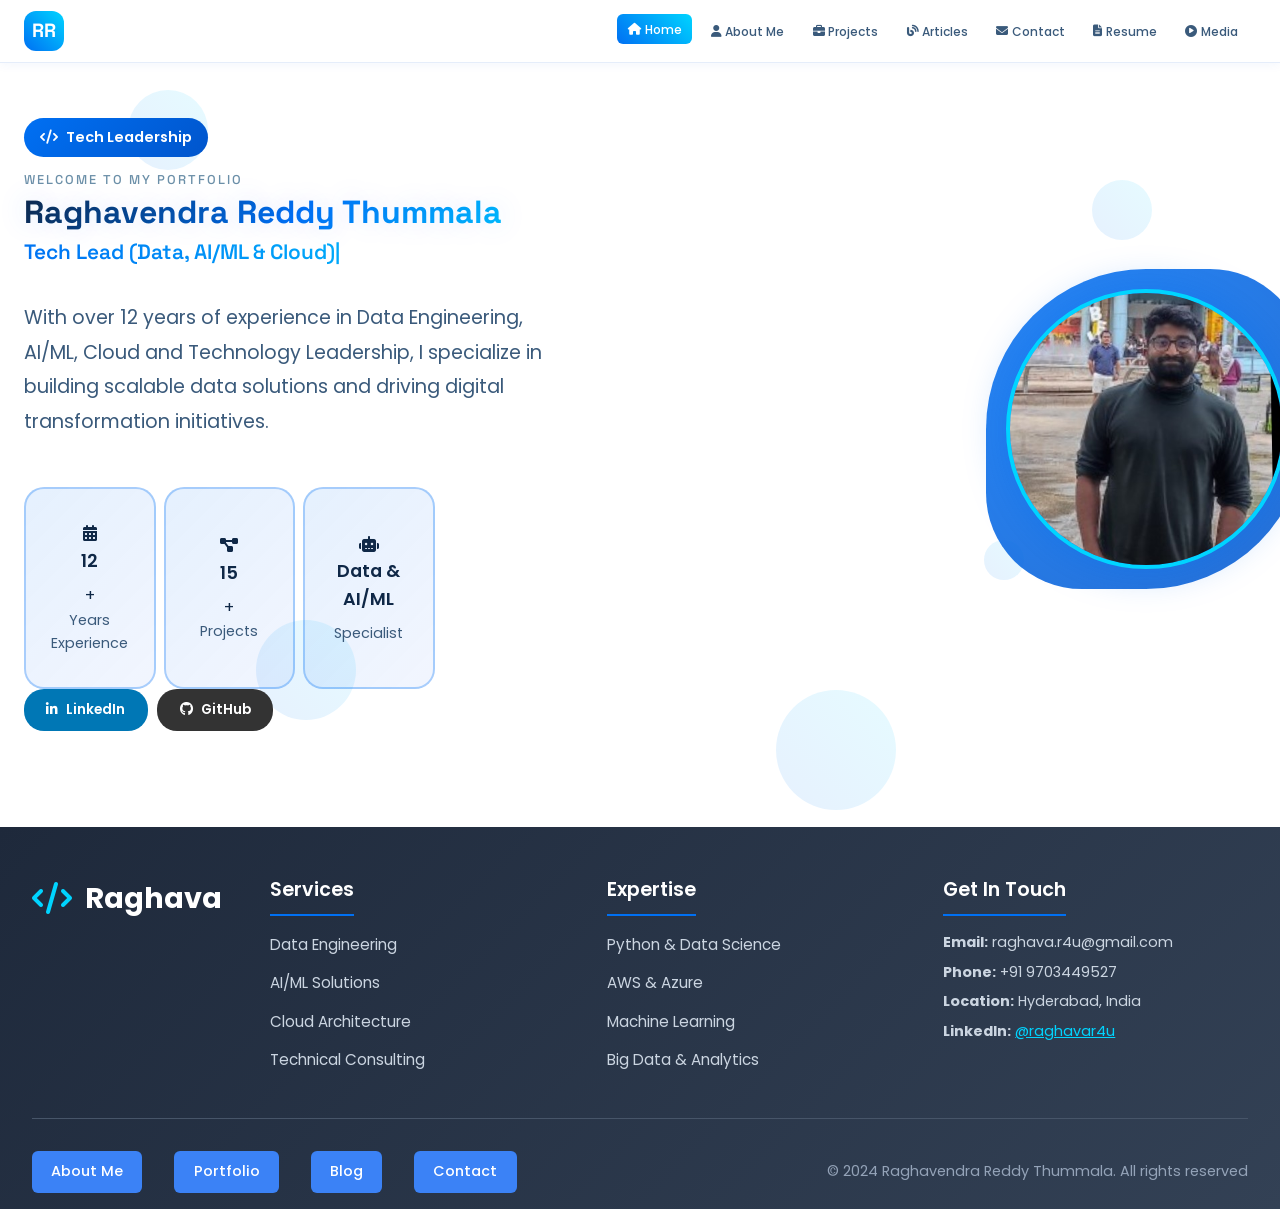
==== commit 94cb1aee: "Added some changes" ====
--- a/Frontend/index.html
+++ b/Frontend/index.html
@@ -4,7 +4,7 @@
     <meta charset="UTF-8">
     <meta name="viewport" content="width=device-width, initial-scale=1.0, user-scalable=no">
     <title>Raghavendra Reddy Thummala - Tech Lead Portfolio</title>
-    <meta name="description" content="Tech Lead specializing in Data Engineering, AI/ML, and Digital Transformation with 12+ years experience">
+    <meta name="description" content="Tech Lead specializing in Data Engineering, AI/ML, Cloud, and Digital Transformation with 12+ years experience">
     <!-- Mobile-optimized meta tags -->
     <meta name="apple-mobile-web-app-capable" content="yes">
     <meta name="apple-mobile-web-app-status-bar-style" content="default">
@@ -98,9 +98,9 @@
                         </div>
                         <h1>Welcome to My Portfolio</h1>
                         <h2 class="gradient-text">Raghavendra Reddy Thummala</h2>
-                        <h3 class="typing-text">Tech Lead (Data, AI/ML)</h3>
+                        <h3 class="typing-text">Tech Lead (Data, AI/ML & Cloud)</h3>
                         <p class="hero-description">
-                            With over 12 years of experience in Data Engineering, AI/ML, and Technology Leadership, 
+                            With over 12 years of experience in Data Engineering, AI/ML, Cloud and Technology Leadership, 
                             I specialize in building scalable data solutions and driving digital transformation initiatives.
                         </p>
                         <div class="hero-stats">
@@ -135,17 +135,13 @@
                             </div>
                         </div>
                         <div class="hero-buttons">
-                            <button class="btn-primary gradient-btn" data-tab="projects">
-                                <i class="fas fa-briefcase"></i>
-                                <span>View Portfolio</span>
-                            </button>
-                            <button class="btn-secondary glass-btn" data-tab="contact">
-                                <i class="fas fa-envelope"></i>
-                                <span>Get In Touch</span>
-                            </button>
                             <button class="btn-linkedin" onclick="window.open('https://www.linkedin.com/in/raghavar4u/', '_blank')">
                                 <i class="fab fa-linkedin-in"></i>
                                 <span>LinkedIn</span>
+                            </button>
+                            <button class="btn-github" onclick="window.open('https://github.com/raghavar4u', '_blank')">
+                                <i class="fab fa-github"></i>
+                                <span>GitHub</span>
                             </button>
                         </div>
                     </div>
@@ -168,7 +164,7 @@
                     <div class="about-content">
                         <div class="about-text">
                             <p>
-                                I'm Raghavendra Reddy Thummala, a passionate Tech Lead in Data & AI/ML with 12+ years of experience 
+                                I'm Raghavendra Reddy Thummala, a passionate Tech Lead in Data, AI/ML & Cloud with 12+ years of experience 
                                 in creating innovative digital solutions. My expertise spans across modern data technologies, 
                                 machine learning, cloud platforms, and generative AI. I believe in building applications 
                                 that not only function flawlessly but also provide exceptional business value.
@@ -713,33 +709,6 @@
                         </button>
                     </div>
                     <iframe id="pdfFrame" src="" class="pdf-frame"></iframe>
-                </div>
-                <div id="resumePreview" class="resume-preview" style="display: none;">
-                    <div class="resume-section">
-                        <h3>Experience</h3>
-                        <div class="timeline-item">
-                            <h4>Tech Lead (Data, AI/ML)</h4>
-                            <p class="company">Company Name</p>
-                            <p class="duration">20XX - Present</p>
-                            <p>Content will be added here...</p>
-                        </div>
-                    </div>
-                    <div class="resume-section">
-                        <h3>Education</h3>
-                        <div class="timeline-item">
-                            <h4>Degree</h4>
-                            <p class="company">Institution</p>
-                            <p class="duration">Year</p>
-                        </div>
-                    </div>
-                    <div class="resume-section">
-                        <h3>Certifications</h3>
-                        <ul class="cert-list">
-                            <li>Certification 1</li>
-                            <li>Certification 2</li>
-                            <li>Certification 3</li>
-                        </ul>
-                    </div>
                 </div>
             </div>
         </section>
--- a/Frontend/css/styles.css
+++ b/Frontend/css/styles.css
@@ -1,4 +1,5 @@
 /* Modern Professional Portfolio - Dark Theme */
+/* Timeline Updated - v2.1 - 2024 */
 
 /* Reset and Base Styles */
 * {
@@ -121,7 +122,7 @@
 }
 
 .navbar {
-    padding: 1rem 0;
+    padding: 0.7rem 0;
 }
 
 .nav-container {
@@ -141,8 +142,8 @@
 }
 
 .logo-icon {
-    width: 50px;
-    height: 50px;
+    width: 40px;
+    height: 40px;
     background: var(--gradient-accent);
     border-radius: 12px;
     display: flex;
@@ -251,7 +252,7 @@
 
 /* Main Content */
 .main-content {
-    margin-top: 85px;
+    margin-top: 70px;
     position: relative;
     z-index: 1;
     width: 100%;
@@ -271,6 +272,7 @@
     opacity: 1 !important;
     visibility: visible !important;
     pointer-events: auto !important;
+    padding-top: 2rem;
 }
 
 /* Hero Section */
@@ -280,8 +282,8 @@
     flex-direction: column;
     justify-content: center;
     position: relative;
-    overflow: hidden;
-    padding: 1.5rem 0 2rem 0;
+    overflow: visible;
+    padding: 1rem 0 1.5rem 0;
     height: fit-content;
 }
 
@@ -291,10 +293,11 @@
     padding: 0 1.5rem;
     display: flex;
     flex-direction: row;
-    gap: 1rem;
+    gap: 1.5rem;
     align-items: center;
     justify-content: space-between;
     width: 100%;
+    flex-wrap: wrap;
 }
 
 /* Hero Text Enhanced Typography */
@@ -307,17 +310,17 @@
 
 .hero-text h1 {
     font-family: var(--font-secondary);
-    font-size: clamp(0.8rem, 1.5vw, 1.2rem);
+    font-size: clamp(0.6rem, 1.2vw, 0.8rem);
     font-weight: 500;
     color: var(--text-muted);
-    margin-bottom: 0.5rem;
+    margin-bottom: 0.25rem;
     letter-spacing: 2px;
     text-transform: uppercase;
 }
 
 .hero-text h2.gradient-text {
     font-family: var(--font-secondary);
-    font-size: clamp(2rem, 5vw, 2.8rem);
+    font-size: clamp(1.4rem, 4vw, 2rem);
     font-weight: 800;
     background: linear-gradient(135deg, #0F2847 0%, #0070F3 50%, #00D4FF 100%);
     -webkit-background-clip: text;
@@ -339,10 +342,10 @@
 }
 
 .hero-description {
-    font-size: clamp(0.85rem, 1.8vw, 0.95rem);
-    line-height: 1.6;
+    font-size: clamp(0.75rem, 1.5vw, 0.85rem);
+    line-height: 1.5;
     color: var(--text-secondary);
-    margin: 0.6rem 0 1rem;
+    margin: 0.4rem 0 0.6rem;
     max-width: 600px;
 }
 
@@ -422,19 +425,29 @@
 /* Buttons */
 .hero-buttons {
     display: flex;
-    gap: 1rem;
-    margin-bottom: 1rem;
+    gap: 0.6rem;
+    margin-bottom: 0.5rem;
     flex-wrap: wrap;
+}
+
+.hero-image .hero-buttons {
+    gap: 0.6rem;
+    margin-bottom: 0;
+    justify-content: center;
+    flex-direction: row;
+    margin-top: 0.5rem;
+    position: relative;
+    z-index: 10;
 }
 
 .btn-primary,
 .btn-secondary {
-    padding: 1rem 2rem;
+    padding: 0.7rem 1.4rem;
     border: none;
     border-radius: var(--border-radius);
     font-family: var(--font-primary);
     font-weight: 600;
-    font-size: 1.1rem;
+    font-size: 0.85rem;
     cursor: pointer;
     transition: all 0.3s ease;
     display: flex;
@@ -487,12 +500,12 @@
 .btn-linkedin {
     background: #0077B5;
     color: #FFFFFF;
-    padding: 1rem 2rem;
+    padding: 0.7rem 1.4rem;
     border: none;
     border-radius: var(--border-radius);
     font-family: var(--font-primary);
     font-weight: 600;
-    font-size: 1.1rem;
+    font-size: 0.85rem;
     cursor: pointer;
     transition: all 0.3s ease;
     display: flex;
@@ -507,6 +520,31 @@
     background: #005582;
     transform: translateY(-3px);
     box-shadow: 0 8px 25px rgba(0, 119, 181, 0.4);
+}
+
+.btn-github {
+    background: #333333;
+    color: #FFFFFF;
+    padding: 0.7rem 1.4rem;
+    border: none;
+    border-radius: var(--border-radius);
+    font-family: var(--font-primary);
+    font-weight: 600;
+    font-size: 0.85rem;
+    cursor: pointer;
+    transition: all 0.3s ease;
+    display: flex;
+    align-items: center;
+    gap: 0.5rem;
+    text-decoration: none;
+    position: relative;
+    overflow: hidden;
+}
+
+.btn-github:hover {
+    background: #555555;
+    transform: translateY(-3px);
+    box-shadow: 0 8px 25px rgba(51, 51, 51, 0.4);
 }
 
 /* Resume Actions */
@@ -625,6 +663,7 @@
     border: none;
     width: 100%;
     height: 100%;
+    background: #f5f5f5;
 }
 
 /* Social Links */
@@ -684,11 +723,23 @@
     position: relative;
 }
 
+.hero-image {
+    display: flex;
+    flex-direction: column;
+    align-items: center;
+    gap: 0.8rem;
+    flex: 0 0 auto;
+    max-width: 220px;
+    position: relative;
+    z-index: 1;
+}
+
 .profile-container {
     position: relative;
-    width: 280px;
-    height: 280px;
+    width: 240px;
+    height: 240px;
     flex-shrink: 0;
+    z-index: 1;
 }
 
 .profile-bg-shape {
@@ -696,12 +747,13 @@
     top: 50%;
     left: 50%;
     transform: translate(-50%, -50%);
-    width: 350px;
-    height: 350px;
+    width: 320px;
+    height: 320px;
     background: var(--gradient-primary);
     border-radius: 50% 30% 50% 30%;
     animation: morphShape 8s ease-in-out infinite;
     opacity: 0.85;
+    z-index: 1;
 }
 
 .profile-image {
@@ -709,11 +761,11 @@
     top: 50%;
     left: 50%;
     transform: translate(-50%, -50%);
-    width: 240px;
-    height: 240px;
+    width: 150px;
+    height: 150px;
     object-fit: cover;
     border-radius: 50%;
-    border: 4px solid var(--accent-blue-light);
+    border: 3px solid var(--accent-blue-light);
     box-shadow: 0 0 40px rgba(0, 112, 243, 0.4);
     transition: all 0.3s ease;
     z-index: 2;
@@ -804,93 +856,106 @@
 .hero-stats {
     margin-top: 0.8rem;
     display: grid;
-    grid-template-columns: repeat(auto-fit, minmax(130px, 1fr));
-    gap: 1rem;
-    max-width: 450px;
+    grid-template-columns: repeat(4, 1fr);
+    gap: 0.5rem;
+    max-width: 900px;
     margin-left: auto;
     margin-right: auto;
 }
 
 .stat-card {
-    background: var(--card-bg);
-    backdrop-filter: var(--backdrop-blur);
-    border: var(--glass-border);
-    border-radius: 15px;
-    padding: 0.8rem 0.6rem;
+    background: linear-gradient(135deg, rgba(173, 216, 230, 0.4), rgba(230, 245, 255, 0.6));
+    border: 1.5px solid rgba(0, 112, 243, 0.2);
+    border-radius: 10px;
+    padding: 0.85rem 0.75rem;
     text-align: center;
-    transition: all 0.4s ease;
+    transition: all 0.35s cubic-bezier(0.4, 0, 0.2, 1);
     position: relative;
     overflow: hidden;
-    min-height: 110px;
     display: flex;
     flex-direction: column;
+    align-items: center;
     justify-content: center;
-    align-items: center;
-}
-
-/* Highlight cards with enhanced effects for light theme */
-.highlight-card {
-    background: linear-gradient(135deg, rgba(0, 212, 255, 0.1), rgba(0, 255, 247, 0.05));
-    border: 2px solid rgba(0, 212, 255, 0.3);
-    box-shadow: 0 8px 25px rgba(0, 212, 255, 0.1);
-}
-
-/* Stat card icons - improved visibility */
-.stat-icon {
-    font-size: 1.8rem;
-    color: #00D4FF;
+    min-height: 90px;
+}
+
+.stat-card::before {
+    content: '';
+    position: absolute;
+    top: 0;
+    left: 0;
+    right: 0;
+    height: 3px;
+    background: linear-gradient(90deg, var(--accent-blue-light), var(--accent-cyan));
+    transform: scaleX(0);
+    transform-origin: center;
+    transition: transform 0.35s ease;
+}
+
+.stat-card:hover::before {
+    transform: scaleX(1);
+}
+
+.stat-card:hover {
+    background: linear-gradient(135deg, rgba(0, 112, 243, 0.12), rgba(0, 212, 255, 0.12));
+    border-color: rgba(0, 112, 243, 0.35);
+    transform: translateY(-4px);
+    box-shadow: 0 10px 25px rgba(0, 112, 243, 0.12);
+}
+
+.stat-card-top {
+    display: flex;
+    flex-direction: column;
+    align-items: center;
+    gap: 0.4rem;
     margin-bottom: 0.5rem;
-    filter: drop-shadow(0 0 8px rgba(0, 255, 247, 0.6));
-    text-shadow: 0 0 10px rgba(0, 212, 255, 0.8);
-}
-
-/* Stat content styling - larger text for smaller cards */
-.stat-content h4 {
+}
+
+.stat-card-icon {
+    font-size: 1.4rem;
+    color: var(--accent-blue-light);
+    filter: drop-shadow(0 0 8px rgba(0, 112, 243, 0.2));
+    transition: all 0.3s ease;
+}
+
+.stat-card:hover .stat-card-icon {
+    transform: scale(1.15);
+    filter: drop-shadow(0 0 12px rgba(0, 112, 243, 0.35));
+}
+
+.stat-card-number {
     font-family: var(--font-secondary);
-    font-size: 1.8rem;
+    font-size: 1.7rem;
     font-weight: 800;
-    background: var(--gradient-accent);
+    background: linear-gradient(135deg, var(--accent-blue-light), var(--accent-blue));
     -webkit-background-clip: text;
     -webkit-text-fill-color: transparent;
     background-clip: text;
-    margin-bottom: 0.2rem;
+    margin: 0;
     line-height: 1;
-    text-shadow: 0 0 15px rgba(0, 255, 247, 0.3);
-}
-
-/* Plus sign styling - larger for visibility */
-.plus-sign {
+    letter-spacing: -1px;
+}
+
+.stat-card-specialty {
     font-family: var(--font-secondary);
-    font-size: 1.5rem;
+    font-size: 0.85rem;
     font-weight: 700;
-    background: var(--gradient-orange);
+    background: linear-gradient(135deg, var(--accent-blue-light), var(--accent-cyan));
     -webkit-background-clip: text;
     -webkit-text-fill-color: transparent;
     background-clip: text;
-    margin-left: 0.1rem;
-    vertical-align: top;
-}
-
-/* Specialist text styling */
-.specialist-text {
-    font-family: var(--font-secondary);
-    font-size: 0.95rem !important;
-    font-weight: 700;
-    background: linear-gradient(45deg, #FF6B35, #FFD700, #00D4FF);
-    -webkit-background-clip: text;
-    -webkit-text-fill-color: transparent;
-    background-clip: text;
-    line-height: 1.2;
-    margin-bottom: 0.1rem !important;
-}
-
-.stat-content p {
+    margin: 0;
+    line-height: 1.1;
+}
+
+.stat-card-label {
+    font-size: 0.72rem;
+    font-weight: 600;
     color: var(--text-secondary);
-    font-size: 0.7rem;
-    font-weight: 600;
-    letter-spacing: 0.3px;
-    text-transform: uppercase;
     margin: 0;
+    letter-spacing: 0.2px;
+    text-transform: capitalize;
+    line-height: 1.15;
 }
 
 .stat-card::before {
@@ -1561,7 +1626,7 @@
     border-radius: 25px;
     font-size: 0.9rem;
     font-weight: 600;
-    margin-bottom: 1.5rem;
+    margin-bottom: 0.8rem;
 }
 
 .about-title {
@@ -2820,24 +2885,32 @@
 /* Responsive Design */
 @media (max-width: 1200px) {
     .hero-content {
-        grid-template-columns: 1fr;
-        gap: 3rem;
+        flex-direction: column;
+        gap: 1.5rem;
         text-align: center;
     }
     
     .hero-visual {
         order: -1;
     }
+
+    .hero-image {
+        max-width: 100%;
+    }
     
     .profile-container {
-        width: 300px;
-        height: 300px;
-    }
-    
-    .profile-bg-shape,
+        width: 220px;
+        height: 220px;
+    }
+    
+    .profile-bg-shape {
+        width: 290px;
+        height: 290px;
+    }
+    
     .profile-image {
-        width: 250px;
-        height: 250px;
+        width: 135px;
+        height: 135px;
     }
 }
 
@@ -2892,16 +2965,30 @@
     }
 
     .hero-stats {
-        grid-template-columns: repeat(2, 1fr);
-        gap: 1.5rem;
-    }
-
-    .stat-content h4 {
-        font-size: 2.8rem;
-    }
-
-    .specialist-text {
-        font-size: 1.6rem !important;
+        grid-template-columns: repeat(4, 1fr);
+        gap: 0.4rem;
+        max-width: 100%;
+    }
+
+    .stat-card {
+        padding: 0.8rem 0.65rem;
+        min-height: 85px;
+    }
+
+    .stat-card-number {
+        font-size: 1.65rem;
+    }
+
+    .stat-card-icon {
+        font-size: 1.25rem;
+    }
+
+    .stat-card-label {
+        font-size: 0.7rem;
+    }
+
+    .stat-card-specialty {
+        font-size: 0.8rem;
     }
 }
 
@@ -2924,40 +3011,46 @@
     }
 
     .hero-stats {
-        grid-template-columns: 1fr;
-        gap: 1.5rem;
-        margin-top: 3rem;
-    }
-
-    .stat-content h4 {
-        font-size: 2.5rem;
-    }
-
-    .specialist-text {
-        font-size: 1.4rem !important;
+        grid-template-columns: repeat(4, 1fr);
+        gap: 0.3rem;
+        margin-top: 1.5rem;
+        max-width: 100%;
     }
 
     .stat-card {
-        padding: 2rem 1.5rem;
+        padding: 0.75rem 0.6rem;
+        min-height: 80px;
+    }
+
+    .stat-card-number {
+        font-size: 1.5rem;
+    }
+
+    .stat-card-icon {
+        font-size: 1.1rem;
+    }
+
+    .stat-card-label {
+        font-size: 0.65rem;
+    }
+
+    .stat-card-specialty {
+        font-size: 0.85rem;
     }
 
     .profile-container {
-        width: 250px;
-        height: 250px;
-    }
-
-    .profile-bg-shape,
-    .profile-image {
         width: 200px;
         height: 200px;
     }
 
-    .hero-stats {
-        grid-template-columns: 1fr;
-    }
-
-    .stat-number {
-        font-size: 2.5rem;
+    .profile-bg-shape {
+        width: 260px;
+        height: 260px;
+    }
+    
+    .profile-image {
+        width: 125px;
+        height: 125px;
     }
 }
 
@@ -3065,17 +3158,29 @@
     }
     
     .hero-stats {
-        grid-template-columns: 1fr;
-        gap: 0.8rem;
+        grid-template-columns: repeat(2, 1fr);
+        gap: 0.3rem;
         margin-bottom: 1.5rem;
-    }
-    
+        max-width: 100%;
+    }
+
     .stat-card {
-        padding: 1rem;
-    }
-    
-    .stat-content h4 {
-        font-size: 1.5rem;
+        padding: 0.75rem 0.6rem;
+        min-height: 78px;
+    }
+
+    .stat-card-number {
+        font-size: 1.4rem;
+    }
+
+    .stat-card-icon {
+        font-size: 1rem;
+    }
+
+    .stat-card-label {
+        font-size: 0.63rem;
+    .stat-card-specialty {
+        font-size: 0.7rem;
     }
     
     .hero-buttons {
@@ -3084,7 +3189,7 @@
         align-items: stretch;
     }
     
-    .btn-primary, .btn-secondary, .btn-linkedin {
+    .btn-primary, .btn-secondary, .btn-linkedin, .btn-github {
         width: 100%;
         justify-content: center;
         padding: 0.9rem 1.5rem;
@@ -3292,6 +3397,7 @@
     .btn-primary,
     .btn-secondary,
     .btn-linkedin,
+    .btn-github,
     .nav-link,
     .contact-item,
     .linkedin-btn {
@@ -3697,12 +3803,15 @@
 }
 
 .collapsible-section.active .collapsible-content {
-    max-height: 1000px;
+    max-height: 5000px;
     padding: 1.5rem;
+    overflow: visible;
 }
 
 .collapsible-body {
     padding: 0;
+    width: 100%;
+    overflow: visible;
 }
 
 /* Experience Timeline Styles */
@@ -3716,26 +3825,31 @@
 
 .experience-timeline {
     position: relative;
-    padding: 2rem 0;
+    padding: 2rem 0 2rem 100px;
+    min-height: 600px;
 }
 
 .timeline-line-wrapper {
     position: absolute;
-    left: 20px;
+    left: 0;
     top: 0;
-    bottom: 0;
-    width: 2px;
+    width: 50px;
     height: 100%;
+    z-index: 1;
 }
 
 .timeline-line {
     width: 100%;
     height: 100%;
+    display: block;
 }
 
 .experience-items {
     position: relative;
-    padding-left: 80px;
+    z-index: 2;
+    display: flex;
+    flex-direction: column;
+    gap: 0;
 }
 
 .experience-item {
@@ -3744,6 +3858,8 @@
     margin-bottom: 2.5rem;
     position: relative;
     animation: fadeInLeft 0.6s ease forwards;
+    align-items: flex-start;
+    min-height: 100px;
 }
 
 .experience-item:nth-child(1) { animation-delay: 0.1s; }
@@ -3764,19 +3880,20 @@
 }
 
 .experience-marker {
-    position: absolute;
-    left: -67px;
-    top: 0;
-    width: 40px;
-    height: 40px;
     display: flex;
     align-items: center;
     justify-content: center;
+    width: 50px;
+    height: 50px;
+    flex-shrink: 0;
+    z-index: 10;
+    margin-left: -75px;
+    margin-top: 5px;
 }
 
 .experience-dot {
-    width: 24px;
-    height: 24px;
+    width: 28px;
+    height: 28px;
     border-radius: 50%;
     background: var(--gradient-primary);
     box-shadow: 0 0 20px rgba(0, 112, 243, 0.6);
@@ -3787,7 +3904,7 @@
 .experience-dot::before {
     content: '';
     position: absolute;
-    inset: -6px;
+    inset: -8px;
     border-radius: 50%;
     border: 2px solid var(--accent-blue-light);
     opacity: 0.3;
@@ -3800,6 +3917,7 @@
     border: 1px solid rgba(0, 112, 243, 0.2);
     border-radius: 12px;
     transition: all 0.3s ease;
+    min-width: 0;
 }
 
 .experience-item:hover .experience-content {
@@ -3878,6 +3996,63 @@
     .collapsible-header {
         padding: 1.2rem;
     }
+    
+    .experience-timeline {
+        padding: 1.5rem 1rem 1.5rem 60px;
+        min-height: 500px;
+    }
+    
+    .timeline-line-wrapper {
+        left: 0;
+        width: 40px;
+    }
+    
+    .experience-items {
+        gap: 0;
+    }
+    
+    .experience-item {
+        gap: 1rem;
+        margin-bottom: 2rem;
+        min-height: 80px;
+    }
+    
+    .experience-marker {
+        width: 40px;
+        height: 40px;
+        margin-left: -55px;
+        margin-top: 3px;
+    }
+    
+    .experience-dot {
+        width: 18px;
+        height: 18px;
+    }
+    
+    .experience-dot::before {
+        inset: -5px;
+    }
+    
+    .experience-content {
+        padding: 1rem;
+    }
+    
+    .experience-content h4 {
+        font-size: 1rem;
+    }
+    
+    .experience-year {
+        font-size: 0.8rem;
+    }
+    
+    .experience-company {
+        font-size: 0.85rem;
+    }
+    
+    .experience-description {
+        font-size: 0.85rem;
+    }
+
     
     .collapsible-title {
         font-size: 1.1rem;
@@ -4329,4 +4504,721 @@
 .blog-grid {
     gap: 1rem;
     grid-template-columns: repeat(auto-fit, minmax(250px, 1fr));
+}
+
+/* About Grid Full Width Layout */
+.about-grid-full {
+    display: grid;
+    grid-template-columns: 1fr;
+    gap: 3rem;
+    width: 100%;
+    margin-top: 2rem;
+}
+
+.experience-section-full {
+    width: 100%;
+}
+
+/* Education and Certifications Wrapper */
+.education-cert-wrapper {
+    display: grid;
+    grid-template-columns: 1fr 1fr;
+    gap: 2.5rem;
+    width: 100%;
+}
+
+.education-section-side,
+.certifications-section-side {
+    width: 100%;
+}
+
+/* Education List */
+.education-list {
+    display: flex;
+    flex-direction: column;
+    gap: 1.5rem;
+}
+
+.education-item {
+    background: linear-gradient(135deg, rgba(0, 112, 243, 0.08), rgba(0, 212, 255, 0.08));
+    border-left: 4px solid var(--accent-blue-light);
+    border-radius: 12px;
+    padding: 1.8rem;
+    display: flex;
+    gap: 1.5rem;
+    transition: all 0.3s ease;
+    position: relative;
+    overflow: hidden;
+}
+
+.education-item::before {
+    content: '';
+    position: absolute;
+    top: 0;
+    left: 0;
+    right: 0;
+    height: 2px;
+    background: linear-gradient(90deg, var(--accent-blue-light), var(--accent-cyan));
+    transform: scaleX(0);
+    transform-origin: left;
+    transition: transform 0.3s ease;
+}
+
+.education-item:hover::before {
+    transform: scaleX(1);
+}
+
+.education-item:hover {
+    background: linear-gradient(135deg, rgba(0, 112, 243, 0.15), rgba(0, 212, 255, 0.15));
+    border-left-color: var(--accent-cyan);
+    transform: translateX(8px);
+    box-shadow: 0 8px 25px rgba(0, 112, 243, 0.15);
+}
+
+.education-item-icon {
+    width: 50px;
+    height: 50px;
+    min-width: 50px;
+    border-radius: 50%;
+    background: linear-gradient(135deg, var(--accent-blue-light), var(--accent-blue));
+    display: flex;
+    align-items: center;
+    justify-content: center;
+    font-size: 1.5rem;
+    color: white;
+    box-shadow: 0 4px 15px rgba(0, 112, 243, 0.3);
+    transition: all 0.3s ease;
+}
+
+.education-item:hover .education-item-icon {
+    transform: scale(1.1);
+    box-shadow: 0 6px 20px rgba(0, 112, 243, 0.4);
+}
+
+.education-item-content {
+    flex: 1;
+}
+
+.education-item h4 {
+    font-size: 1rem;
+    font-weight: 700;
+    color: var(--text-primary);
+    margin: 0 0 0.4rem;
+}
+
+.education-item-subtitle {
+    font-size: 0.85rem;
+    color: var(--accent-blue);
+    font-weight: 600;
+    margin: 0 0 0.3rem;
+}
+
+.education-item-year {
+    font-size: 0.8rem;
+    color: var(--text-secondary);
+    margin: 0;
+}
+
+/* Certifications List */
+.certifications-list {
+    display: flex;
+    flex-direction: column;
+    gap: 1.5rem;
+}
+
+.certification-item {
+    background: linear-gradient(135deg, rgba(76, 175, 80, 0.08), rgba(76, 175, 80, 0.08));
+    border-left: 4px solid #4CAF50;
+    border-radius: 12px;
+    padding: 1.8rem;
+    display: flex;
+    gap: 1.5rem;
+    transition: all 0.3s ease;
+    position: relative;
+    overflow: hidden;
+}
+
+.certification-item::before {
+    content: '';
+    position: absolute;
+    top: 0;
+    left: 0;
+    right: 0;
+    height: 2px;
+    background: linear-gradient(90deg, #4CAF50, #81C784);
+    transform: scaleX(0);
+    transform-origin: left;
+    transition: transform 0.3s ease;
+}
+
+.certification-item:hover::before {
+    transform: scaleX(1);
+}
+
+.certification-item:hover {
+    background: linear-gradient(135deg, rgba(76, 175, 80, 0.15), rgba(76, 175, 80, 0.15));
+    border-left-color: #81C784;
+    transform: translateX(8px);
+    box-shadow: 0 8px 25px rgba(76, 175, 80, 0.15);
+}
+
+.certification-item-icon {
+    width: 50px;
+    height: 50px;
+    min-width: 50px;
+    border-radius: 50%;
+    background: linear-gradient(135deg, #4CAF50, #388E3C);
+    display: flex;
+    align-items: center;
+    justify-content: center;
+    font-size: 1.5rem;
+    color: white;
+    box-shadow: 0 4px 15px rgba(76, 175, 80, 0.3);
+    transition: all 0.3s ease;
+}
+
+.certification-item:hover .certification-item-icon {
+    transform: scale(1.1);
+    box-shadow: 0 6px 20px rgba(76, 175, 80, 0.4);
+}
+
+.certification-item-content {
+    flex: 1;
+}
+
+.certification-item h4 {
+    font-size: 1rem;
+    font-weight: 700;
+    color: var(--text-primary);
+    margin: 0 0 0.4rem;
+}
+
+.certification-item-subtitle {
+    font-size: 0.85rem;
+    color: #4CAF50;
+    font-weight: 600;
+    margin: 0 0 0.3rem;
+}
+
+.certification-item-year {
+    font-size: 0.8rem;
+    color: var(--text-secondary);
+    margin: 0;
+}
+
+/* Responsive Education/Certifications */
+@media (max-width: 1024px) {
+    .education-cert-wrapper {
+        grid-template-columns: 1fr 1fr;
+        gap: 2rem;
+    }
+}
+
+@media (max-width: 768px) {
+    .education-cert-wrapper {
+        grid-template-columns: 1fr;
+        gap: 2rem;
+    }
+    
+    .education-item,
+    .certification-item {
+        padding: 1.5rem;
+    }
+    
+    .education-item-icon,
+    .certification-item-icon {
+        width: 45px;
+        height: 45px;
+        font-size: 1.2rem;
+    }
+}
+.exp-title {
+    font-size: 2rem;
+    font-weight: 800;
+    color: var(--text-primary);
+    text-align: center;
+    margin-bottom: 0.5rem;
+    letter-spacing: -0.8px;
+}
+
+.exp-subtitle {
+    font-size: 0.9rem;
+    color: var(--text-secondary);
+    text-align: center;
+    margin-bottom: 1.5rem;
+    max-width: 750px;
+    margin-left: auto;
+    margin-right: auto;
+    line-height: 1.6;
+}
+
+.horizontal-timeline {
+    width: 100%;
+    padding: 0;
+    overflow: visible;
+}
+
+.timeline-container {
+    display: flex;
+    flex-direction: column;
+    gap: 0;
+    width: 100%;
+    position: relative;
+    overflow: visible;
+}
+
+.year-markers {
+    display: flex;
+    flex-direction: row;
+    justify-content: center;
+    align-items: center;
+    flex-wrap: nowrap;
+    gap: 2rem;
+    padding: 2rem 1rem 3rem 1rem;
+    position: relative;
+    margin-bottom: 0;
+    width: 100%;
+    overflow-x: auto;
+}
+
+.year-markers::before {
+    content: '';
+    position: absolute;
+    bottom: 1.2rem;
+    left: 5%;
+    right: 5%;
+    height: 3px;
+    background: linear-gradient(90deg, transparent, var(--accent-blue-light) 5%, var(--accent-cyan) 50%, var(--accent-blue-light) 95%, transparent);
+    z-index: 0;
+}
+
+.year-marker {
+    font-size: 1.2rem;
+    font-weight: 700;
+    color: var(--accent-blue-light);
+    display: flex;
+    align-items: center;
+    justify-content: center;
+    width: 60px;
+    height: 60px;
+    min-width: 60px;
+    background: rgba(255, 255, 255, 0.9);
+    border-radius: 50%;
+    border: 2px solid var(--accent-blue-light);
+    z-index: 2;
+    transition: all 0.3s ease;
+    position: relative;
+    flex-shrink: 0;
+}
+
+.year-marker:hover {
+    background: rgba(0, 112, 243, 0.15);
+    transform: scale(1.15);
+    box-shadow: 0 4px 15px rgba(0, 112, 243, 0.4);
+}
+
+.timeline-arrows {
+    display: none;
+}
+
+.arrow-connector {
+    display: inline-flex;
+    align-items: center;
+    justify-content: center;
+    background: linear-gradient(90deg, #FF5722 0%, #FF6B35 100%);
+    color: white;
+    padding: 0.65rem 1.3rem;
+    border-radius: 30px;
+    font-size: 0.95rem;
+    font-weight: 700;
+    position: relative;
+    white-space: nowrap;
+    box-shadow: 0 4px 15px rgba(255, 87, 34, 0.35);
+    transition: all 0.3s ease;
+    flex: 0 0 auto;
+    margin: 0 0.3rem;
+    text-align: center;
+    min-height: 42px;
+}
+
+.arrow-connector::after {
+    content: '→';
+    margin-left: 0.5rem;
+    font-size: 1.1rem;
+}
+
+.arrow-connector:last-child::after {
+    content: '';
+    margin-left: 0;
+}
+
+.arrow-connector:hover {
+    transform: scale(1.08);
+    box-shadow: 0 6px 20px rgba(255, 87, 34, 0.45);
+}
+
+.experience-steps {
+    display: grid !important;
+    grid-template-columns: repeat(auto-fit, minmax(180px, 1fr)) !important;
+    gap: 1.5rem !important;
+    padding: 2rem !important;
+    width: 100%;
+    position: relative;
+    margin: 2rem auto 0;
+    max-width: none;
+}
+
+.step-card {
+    background: linear-gradient(135deg, rgba(0, 85, 204, 0.05), rgba(0, 212, 255, 0.05));
+    border: 1.5px solid rgba(0, 112, 243, 0.2);
+    border-radius: 15px;
+    padding: 1.4rem 1rem;
+    text-align: center;
+    transition: all 0.35s cubic-bezier(0.4, 0, 0.2, 1);
+    position: relative;
+    overflow: hidden;
+    display: flex;
+    flex-direction: column;
+    align-items: center;
+    justify-content: flex-start;
+    min-width: 0;
+    width: 100%;
+}
+
+.step-card::before {
+    content: '';
+    position: absolute;
+    top: 0;
+    left: 0;
+    right: 0;
+    height: 2px;
+    background: linear-gradient(90deg, var(--accent-blue-light), var(--accent-cyan));
+    transform: scaleX(0);
+    transform-origin: left;
+    transition: transform 0.3s ease;
+}
+
+.step-card:hover::before {
+    transform: scaleX(1);
+}
+
+.step-card:hover {
+    background: linear-gradient(135deg, rgba(0, 112, 243, 0.12), rgba(0, 212, 255, 0.12));
+    border-color: rgba(0, 112, 243, 0.4);
+    transform: translateY(-8px);
+    box-shadow: 0 12px 30px rgba(0, 112, 243, 0.2);
+}
+
+.step-label {
+    font-size: 0.7rem;
+    font-weight: 800;
+    color: var(--accent-blue);
+    margin-bottom: 0.7rem;
+    text-transform: uppercase;
+    letter-spacing: 1.5px;
+    display: block;
+}
+
+.step-badge {
+    width: 50px;
+    height: 50px;
+    margin: 0 auto 0.8rem;
+    border-radius: 50%;
+    background: linear-gradient(135deg, var(--accent-blue-light), var(--accent-blue));
+    display: flex;
+    align-items: center;
+    justify-content: center;
+    font-size: 1.5rem;
+    color: white;
+    box-shadow: 0 6px 20px rgba(0, 112, 243, 0.35);
+    transition: all 0.3s ease;
+    flex-shrink: 0;
+}
+
+.step-card:hover .step-badge {
+    transform: scale(1.15) rotate(8deg);
+    box-shadow: 0 8px 25px rgba(0, 112, 243, 0.45);
+}
+
+.step-card h4 {
+    font-size: 1rem;
+    font-weight: 700;
+    color: var(--text-primary);
+    margin: 0.6rem 0 0.3rem;
+    letter-spacing: -0.2px;
+    line-height: 1.3;
+}
+
+.step-company {
+    font-size: 0.9rem;
+    font-weight: 600;
+    color: var(--accent-blue);
+    margin: 0 0 0.5rem;
+}
+
+.step-location {
+    font-size: 0.8rem;
+    color: var(--text-secondary);
+    margin: 0 0 0.4rem;
+    font-weight: 500;
+}
+
+.step-year {
+    font-size: 0.75rem;
+    color: var(--text-secondary);
+    margin: 0.3rem 0 0;
+    font-weight: 600;
+}
+
+.step-description {
+    font-size: 0.8rem;
+    color: var(--text-secondary);
+    line-height: 1.4;
+    margin: 0;
+}
+
+/* Responsive Horizontal Timeline */
+@media (max-width: 1400px) {
+    .experience-steps {
+        grid-template-columns: repeat(auto-fit, minmax(160px, 1fr));
+        gap: 1.3rem;
+        padding: 1.5rem;
+    }
+}
+
+@media (max-width: 1024px) {
+    .exp-title {
+        font-size: 1.9rem;
+    }
+    
+    .year-markers {
+        gap: 2rem;
+        padding: 2rem 1rem 3rem 1rem;
+    }
+    
+    .year-marker {
+        font-size: 1rem;
+        width: 55px;
+        height: 55px;
+    }
+    
+    .timeline-arrows {
+        display: none;
+    }
+    
+    .arrow-connector {
+        display: none;
+    }
+    
+    .experience-steps {
+        grid-template-columns: repeat(auto-fit, minmax(150px, 1fr));
+        gap: 1.2rem;
+        padding: 1.5rem 1rem;
+    }
+    
+    .step-card {
+        padding: 1.4rem 1rem;
+    }
+    
+    .step-badge {
+        width: 55px;
+        height: 55px;
+        font-size: 1.6rem;
+    }
+    
+    .step-card h4 {
+        font-size: 0.95rem;
+    }
+}
+
+@media (max-width: 768px) {
+    .exp-title {
+        font-size: 1.6rem;
+    }
+    
+    .exp-subtitle {
+        font-size: 0.85rem;
+        margin-bottom: 2.5rem;
+    }
+    
+    .horizontal-timeline {
+        padding: 1rem 0;
+    }
+    
+    .timeline-container {
+        gap: 1.8rem;
+    }
+    
+    .year-markers {
+        gap: 1.2rem;
+        padding: 1.5rem 0.5rem 2.5rem 0.5rem;
+        justify-content: center;
+        flex-wrap: wrap;
+    }
+    
+    .year-marker {
+        font-size: 0.85rem;
+        width: 50px;
+        height: 50px;
+    }
+    
+    .timeline-arrows {
+        display: none;
+    }
+    
+    .arrow-connector {
+        display: none;
+    }
+    
+    .experience-steps {
+        grid-template-columns: repeat(2, 1fr);
+        gap: 1rem;
+        padding: 1rem 0.5rem;
+    }
+    
+    .step-card {
+        padding: 1.2rem 0.8rem;
+    }
+    
+    .step-label {
+        font-size: 0.7rem;
+        margin-bottom: 0.6rem;
+    }
+    
+    .step-badge {
+        width: 48px;
+        height: 48px;
+        font-size: 1.3rem;
+        margin: 0 auto 0.8rem;
+    }
+    
+    .step-card h4 {
+        font-size: 0.9rem;
+    }
+    
+    .step-company {
+        font-size: 0.85rem;
+    }
+    
+    .step-description {
+        font-size: 0.8rem;
+    }
+}
+
+/* Career Journey Vertical Timeline */
+.experiences-section {
+    width: 100%;
+    display: block;
+}
+
+.career-journey-title {
+    font-family: var(--font-secondary);
+    font-size: 2.5rem;
+    font-weight: 800;
+    color: var(--text-primary);
+    text-align: center;
+    margin-bottom: 3rem;
+    letter-spacing: -1px;
+}
+
+.vertical-timeline {
+    position: relative;
+    width: 100%;
+    max-width: 900px;
+    margin: 0 auto;
+    padding: 2rem 2rem;
+}
+
+/* Central vertical line */
+.vertical-timeline::before {
+    content: '';
+    position: absolute;
+    left: 50%;
+    top: 0;
+    bottom: 0;
+    width: 3px;
+    transform: translateX(-50%);
+    background: linear-gradient(180deg, #0070F3 0%, #00D4FF 50%, #FF6B35 100%);
+    z-index: 1;
+}
+
+.timeline-item {
+    display: flex;
+    gap: 1.5rem;
+    margin-bottom: 2.5rem;
+    position: relative;
+    padding-left: 0;
+}
+
+.timeline-marker {
+    flex-shrink: 0;
+    transition: all 0.3s ease;
+}
+
+.timeline-marker:hover {
+    transform: scale(1.2) !important;
+}
+
+.timeline-content {
+    flex: 1;
+    padding-top: 0.3rem;
+}
+
+.timeline-content h3 {
+    margin: 0 0 0.3rem 0;
+    font-weight: 700;
+    font-size: 1.05rem;
+    color: var(--text-primary);
+}
+
+.timeline-content h3 span {
+    color: var(--text-secondary);
+    font-weight: 500;
+    font-size: 0.95rem;
+}
+
+.timeline-content h3 em {
+    font-style: italic;
+    color: var(--text-secondary);
+}
+
+.timeline-content p {
+    margin: 0.2rem 0;
+    color: var(--text-secondary);
+    font-size: 0.95rem;
+    line-height: 1.5;
+}
+
+.timeline-content p:first-of-type {
+    font-weight: 500;
+    margin-bottom: 0.3rem;
+}
+
+.timeline-content p:nth-of-type(2) {
+    color: var(--text-muted);
+    font-size: 0.9rem;
+    margin-bottom: 0.5rem;
+}
+
+/* Responsive Timeline */
+@media (max-width: 768px) {
+    .career-journey-title {
+        font-size: 2rem;
+        margin-bottom: 2rem;
+    }
+    
+    .vertical-timeline {
+        padding: 1.5rem 1rem;
+        max-width: 100%;
+    }
+    
+    .timeline-item {
+        gap: 1rem;
+        margin-bottom: 2rem;
+    }
+    
+    .timeline-marker {
+        width: 40px !important;
+        height: 40px !important;
+    }
 }
